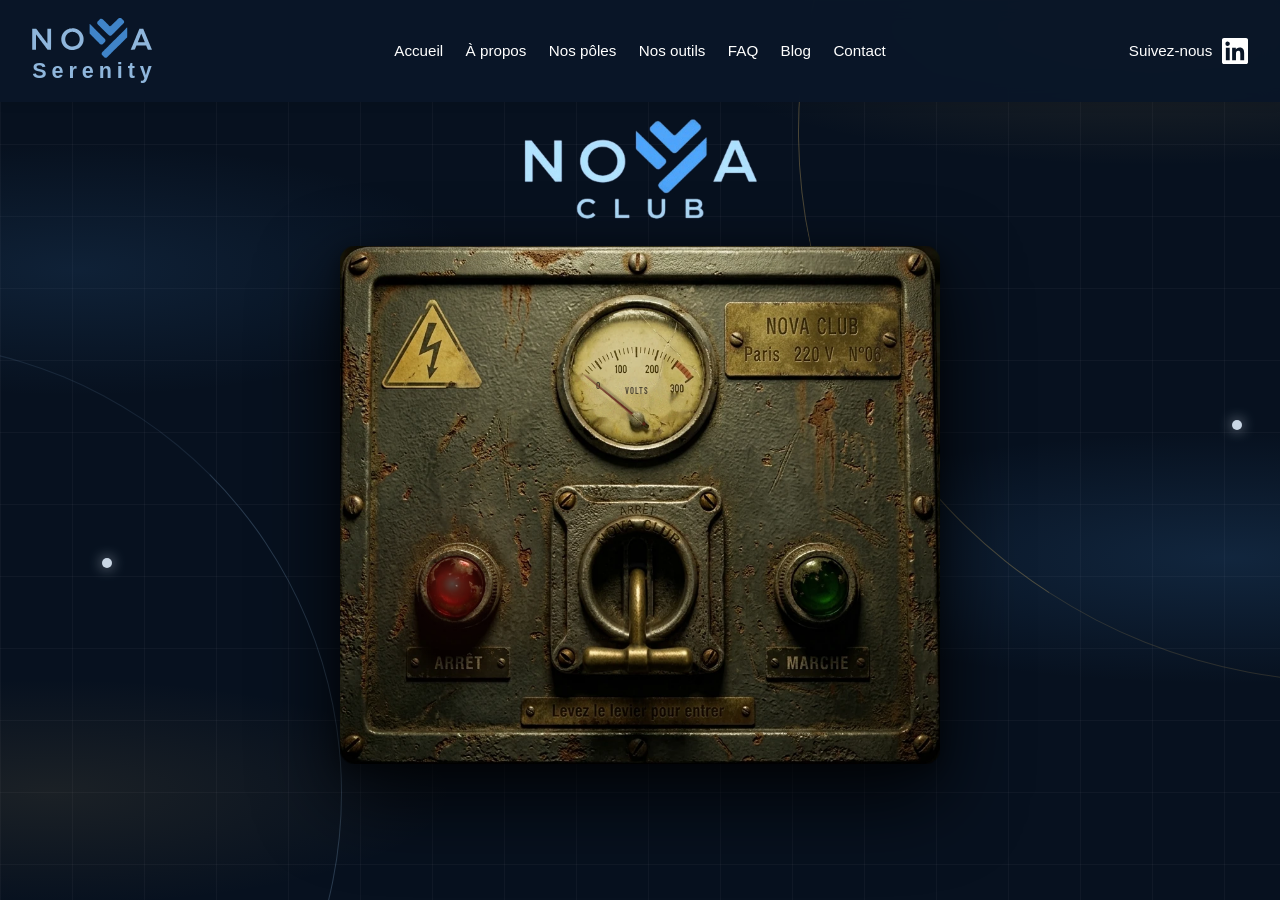
==== club/index.html @ c0b195e5 "NOVA Club : version statique sans PHP (ni base de données, ni administration) Co-Authored-By: Claude" ====
<!DOCTYPE html>
<html lang="fr">
<head>
<meta charset="UTF-8"/>
<meta name="viewport" content="width=device-width, initial-scale=1, viewport-fit=cover"/>
<title>NOVA Club — NOVA Serenity</title>
<link rel="icon" type="image/png" sizes="32x32" href="assets/favicon-32.png"/>
<link rel="icon" type="image/png" sizes="192x192" href="assets/favicon-192.png"/>
<link rel="apple-touch-icon" href="assets/apple-touch-icon.png"/>
<meta name="description" content="NOVA Club — l'espace privé des événements NOVA Serenity. Entrée sur invitation."/>
<link rel="preconnect" href="https://fonts.googleapis.com">
<link rel="preconnect" href="https://fonts.gstatic.com" crossorigin>
<link href="https://fonts.googleapis.com/css2?family=Bodoni+Moda:opsz,wght@6..96,400;6..96,500&family=Cormorant+Garamond:ital,wght@0,300;0,400;1,300&family=Nunito+Sans:wght@300;400;600&family=Barlow+Condensed:wght@500;600&display=swap" rel="stylesheet">
<style>
*{margin:0;padding:0;box-sizing:border-box}
:root{--primary-dark:#0e1a2b;--primary-blue:#3b5998;--accent-gold:#c9a961;--light-bg:#f8f9fa;--white:#fff;--text-dark:#152a47;--text-light:#152a47;--card-dark:#0f213b;--line:#e5e7eb}
html{scroll-padding-top:110px}
body{font-family:'Segoe UI','Roboto','Inter',-apple-system,BlinkMacSystemFont,sans-serif;line-height:1.6;color:var(--text-dark);overflow-x:hidden;background:var(--white)}
a{color:var(--primary-blue)}
img{max-width:100%;height:auto}
.visually-hidden{position:absolute!important;width:1px;height:1px;overflow:hidden;clip:rect(0 0 0 0);white-space:nowrap}
.skip{position:absolute;left:-9999px;top:0;z-index:2000;background:var(--accent-gold);color:var(--primary-dark);padding:.8rem 1.2rem;font-weight:600}
.skip:focus{left:0}
header>nav{position:fixed;width:100%;background:rgba(10,22,40,.97);backdrop-filter:blur(10px);padding:1rem 0;z-index:1000;box-shadow:0 2px 10px rgba(0,0,0,.1)}
.nav-container{max-width:1400px;margin:0 auto;padding:0 2rem;display:flex;justify-content:space-between;align-items:center;position:relative}
.logo{display:flex;align-items:center;position:absolute;left:2rem}
.logo img{height:60px;width:auto}
.nav-links{display:flex;gap:1.8rem;list-style:none;margin:0 auto}
.nav-links a{color:var(--white);text-decoration:none;font-size:.95rem;transition:color .3s;position:relative}
.nav-links a:hover,.nav-links a[aria-current]{color:var(--accent-gold)}
.nav-links a::after{content:'';position:absolute;bottom:-5px;left:0;width:0;height:2px;background:var(--accent-gold);transition:width .3s}
.nav-links a:hover::after,.nav-links a[aria-current]::after{width:100%}
.nav-linkedin{position:absolute;right:2rem;display:flex;align-items:center;gap:.6rem;color:var(--white);text-decoration:none;font-size:.95rem;transition:color .3s}
.nav-linkedin:hover{color:var(--accent-gold)}
a:focus-visible,button:focus-visible,summary:focus-visible{outline:2px solid var(--accent-gold);outline-offset:4px}
.page-hero{background:linear-gradient(135deg,#0a1628 0%,#1e3a5f 100%);color:var(--white);padding:9rem 2rem 4rem;text-align:center}
.page-hero .inner{max-width:900px;margin:0 auto}
.page-hero h1{font-size:2.8rem;font-weight:300;line-height:1.2;margin-bottom:1.2rem}
.page-hero .lead{font-size:1.15rem;opacity:.88;max-width:720px;margin:0 auto}
.breadcrumb{font-size:.9rem;margin-bottom:1.5rem;opacity:.85}
.breadcrumb ol{list-style:none;display:flex;flex-wrap:wrap;justify-content:center;gap:.4rem}
.breadcrumb li+li::before{content:'/';margin-right:.4rem;opacity:.6}
.breadcrumb a{color:var(--accent-gold);text-decoration:none}
.meta{display:flex;flex-wrap:wrap;justify-content:center;gap:.3rem 1.5rem;font-size:.95rem;opacity:.85;margin-top:1rem}
.cat{align-self:flex-start;display:inline-block;padding:.25rem .9rem;border-radius:50px;font-size:.85rem;font-weight:600;color:var(--primary-dark);background:var(--cat,#c9a961)}
.btn{padding:.9rem 2rem;border-radius:50px;font-size:1rem;text-decoration:none;display:inline-block;transition:all .3s;border:0;cursor:pointer}
.btn-primary{background:var(--accent-gold);color:var(--primary-dark);font-weight:600}
.btn-primary:hover{background:#d4b36a;transform:translateY(-2px);box-shadow:0 5px 20px rgba(201,169,97,.4)}
.btn-ghost{background:transparent;color:var(--white);border:1px solid rgba(255,255,255,.4)}
.btn-ghost:hover{border-color:var(--accent-gold);color:var(--accent-gold)}
footer{background:var(--primary-dark);color:var(--white);padding:3rem 2rem 1rem;text-align:center}
.footer-tagline{font-size:1.2rem;color:var(--accent-gold);font-style:italic;margin-bottom:1rem}
.footer-nav ul{list-style:none;display:flex;flex-wrap:wrap;justify-content:center;gap:.5rem 1.8rem;margin-top:1.6rem}
.footer-nav a{color:rgba(255,255,255,.85);text-decoration:none;font-size:.95rem}
.footer-nav a:hover{color:var(--accent-gold)}
.footer-bottom{margin-top:2rem;padding-top:2rem;border-top:1px solid rgba(255,255,255,.1);font-size:.9rem;opacity:.8}
.footer-bottom p{margin-bottom:.4rem}
.footer-bottom a{color:var(--accent-gold);text-decoration:none}
.footer-bottom a:hover{text-decoration:underline}
.footer-logo{margin-bottom:1.2rem}
@media (max-width:1250px){.nav-linkedin-text{display:none}}

.footer-facts-wrap{max-width:1100px;margin:2.2rem auto 0;padding-top:2rem;border-top:1px solid rgba(255,255,255,.1);text-align:left}
.footer-facts-title{color:#c9a961;font-weight:600;font-size:1rem;margin:0 0 1.2rem}
.footer-facts{display:grid;grid-template-columns:repeat(3,minmax(0,1fr));gap:1.3rem 2.2rem;margin:0}
.footer-facts div{border-left:2px solid rgba(201,169,97,.35);padding-left:.9rem}
.footer-facts dt{color:#c9a961;font-size:.82rem;font-weight:600;margin-bottom:.25rem}
.footer-facts dd{margin:0;color:rgba(255,255,255,.82);font-size:.9rem;line-height:1.5}
.footer-facts a{color:#fff;text-decoration:underline;text-decoration-color:rgba(201,169,97,.6);text-underline-offset:3px}
.footer-facts a:hover{color:#c9a961}
@media (max-width:900px){.footer-facts{grid-template-columns:repeat(2,minmax(0,1fr))}}
@media (max-width:560px){.footer-facts{grid-template-columns:1fr}}

@media (max-width:900px){
.nav-container{flex-wrap:wrap;row-gap:.75rem;padding:0 1rem}
.logo{position:static}.logo img{height:44px}
.nav-linkedin{position:static;margin-left:auto}
.nav-links{order:3;width:100%;margin:0;gap:1.25rem;overflow-x:auto;white-space:nowrap;padding-bottom:.25rem;scrollbar-width:none}
.nav-links::-webkit-scrollbar{display:none}
.page-hero{padding-top:10rem}
.page-hero h1{font-size:2rem}
}
@media (prefers-reduced-motion:reduce){*{transition:none!important;animation:none!important}html{scroll-behavior:auto}}

.nova-lockup{display:inline-flex;flex-direction:column;align-items:flex-start;gap:3px;color:#8fb6dc;--nl-h:40px}
.nova-lockup .nl-mark{display:block;height:var(--nl-h);width:auto}
.nova-lockup .nl-word{display:block;height:calc(var(--nl-h) * 860 / 1482);width:auto}
.nova-lockup.grand{--nl-h:56px}
.logo a{display:inline-flex;text-decoration:none}
@media (min-width:901px){.nav-container{min-height:70px}.nav-container>.logo{top:50%;transform:translateY(-50%)}}
@media (max-width:1250px){.nav-linkedin-text{display:inline}}
@media (max-width:1000px){.nav-linkedin-text{display:none}}
.nav-toggle{display:none;background:none;border:1px solid rgba(255,255,255,.25);color:#fff;border-radius:8px;padding:.45rem .7rem;font-size:1.2rem;line-height:1;cursor:pointer}
@media (max-width:600px){.page-hero{padding-left:1.1rem;padding-right:1.1rem}.article-wrap{padding:2.5rem 1.1rem}.related,.blog-list{padding-left:1.1rem!important;padding-right:1.1rem!important}.card{padding:1.5rem}}
@media (max-width:900px){
.nova-lockup{--nl-h:32px}
.nav-toggle{display:inline-block;order:2;margin-left:.8rem}
.nav-linkedin{order:1;margin-left:auto!important}
.nav-links{display:none!important;flex-direction:column;align-items:flex-start;gap:.2rem!important;overflow:visible!important;white-space:normal!important;padding:.8rem 0 .4rem!important;border-top:1px solid rgba(255,255,255,.12)}
.nav-links.ouvert{display:flex!important}
.nav-links a{display:block;padding:.55rem 0;font-size:1rem}
.nav-links a::after{display:none}
}
.footer-nap{margin-top:1.8rem;font-size:.88rem;opacity:.75}.footer-nap a{color:inherit;text-decoration:none}
body{color:#152a47}
.p-hero{position:relative;overflow:hidden;background:radial-gradient(120% 140% at 85% 20%,#1e3a5f 0%,#0e1a2b 55%,#0a1320 100%);color:#fff;padding:9.5rem 2rem 5rem}
.p-hero::after{content:'';position:absolute;right:-12%;top:-30%;width:60%;aspect-ratio:1;border-radius:50%;background:radial-gradient(circle,var(--pole) 0%,transparent 62%);opacity:.14;pointer-events:none}
.p-hero .wrap{position:relative;z-index:1;display:grid;grid-template-columns:1.15fr .85fr;gap:3rem;align-items:center}
.brand-tag .bt{width:18px;height:18px;fill:none;stroke:currentColor;stroke-width:1.8;stroke-linecap:round;stroke-linejoin:round}
.brand-tag{display:inline-flex;align-items:center;gap:.5rem;padding:.35rem 1rem;border-radius:50px;background:rgba(255,255,255,.06);border:1px solid var(--pole);color:var(--pole);font-weight:600;font-size:.88rem;letter-spacing:.5px}
.p-hero h1{font-size:clamp(2rem,3.6vw,3rem);font-weight:300;line-height:1.15;margin:1.2rem 0 1rem}
.p-hero h1 strong{font-weight:600;color:var(--pole)}
.p-hero .lead{font-size:1.12rem;opacity:.85;max-width:620px}
.p-hero .ctas{display:flex;flex-wrap:wrap;gap:.8rem;margin-top:2rem}
.emblem{position:relative;justify-self:center;width:min(360px,80vw);aspect-ratio:1}
.emblem .ring{position:absolute;inset:0;border-radius:50%;border:1px solid rgba(255,255,255,.12)}
.emblem .ring.r2{inset:12%;border-color:rgba(255,255,255,.08)}
.emblem .ring.r3{inset:24%;border:2px solid var(--pole);box-shadow:0 0 60px -10px var(--pole)}
.emblem .core{position:absolute;inset:32%;border-radius:50%;background:#0f213b;display:grid;place-items:center}
.emblem .core svg{width:46%;height:46%;fill:none;stroke:var(--pole);stroke-width:1.5;stroke-linecap:round;stroke-linejoin:round}
.emblem .chip{position:absolute;padding:.45rem .9rem;border-radius:50px;background:rgba(15,33,59,.92);border:1px solid rgba(255,255,255,.14);font-size:.82rem;white-space:nowrap;backdrop-filter:blur(6px)}
.emblem .chip::before{content:'';display:inline-block;width:7px;height:7px;border-radius:50%;background:var(--pole);margin-right:.5rem;vertical-align:middle}
.emblem .c1{top:6%;left:-8%}.emblem .c2{top:44%;right:-14%}.emblem .c3{bottom:6%;left:0}
.proofband{background:#fff;border-bottom:1px solid #e8ecf1}
.proofband ul{list-style:none;max-width:1200px;margin:0 auto;display:grid;grid-template-columns:repeat(5,1fr)}
.proofband li{padding:1.6rem 1rem;text-align:center;border-left:1px solid #e8ecf1}
.proofband li:first-child{border-left:0}
.proofband strong{display:block;font-size:2rem;font-weight:300;color:#0e1a2b;line-height:1}
.proofband strong em{font-style:normal;color:var(--accent-gold)}
.proofband span{display:block;margin-top:.4rem;font-size:.85rem;color:#152a47}
.proofband small{display:block;font-size:.78rem;opacity:.7}
.band{padding:5rem 2rem;background:#fff}
.band.alt{background:#f5f7fa}
.band .wrap,.p-hero .wrap{max-width:1200px;margin:0 auto}
.band h2{display:flex;align-items:center;gap:.9rem;font-size:clamp(1.5rem,2.4vw,2rem);color:#0e1a2b;margin-bottom:2.2rem;line-height:1.25}
.band h2 .bar{width:6px;height:1.6em;border-radius:3px;background:linear-gradient(var(--pole),var(--accent-gold));flex-shrink:0}
.items{list-style:none;display:grid;grid-template-columns:repeat(3,minmax(0,1fr));gap:1rem}
@media (max-width:900px){.items{grid-template-columns:repeat(2,minmax(0,1fr))}}@media (max-width:560px){.items{grid-template-columns:1fr}}
.card-item{display:flex;gap:.9rem;align-items:flex-start;background:#fff;border:1px solid #e3e8ef;border-radius:14px;padding:1.1rem 1.2rem;font-size:1rem;line-height:1.55;transition:transform .25s,box-shadow .25s}
.band:not(.alt) .card-item{background:#f8fafc}
.card-item:hover{transform:translateY(-3px);box-shadow:0 10px 24px rgba(14,26,43,.08)}
.ico{width:24px;height:24px;flex-shrink:0;fill:none;stroke:var(--pole-dark);stroke-width:2;stroke-linecap:round;stroke-linejoin:round}
.ico.check{padding:3px;border-radius:50%;background:var(--pole-soft);width:26px;height:26px}
.feats{list-style:none;display:grid;grid-template-columns:repeat(auto-fit,minmax(250px,1fr));gap:1.3rem}
.feat{background:#fff;border:1px solid #e3e8ef;border-top:3px solid var(--pole);border-radius:16px;padding:1.6rem 1.5rem;transition:transform .25s,box-shadow .25s}
.feat:hover{transform:translateY(-4px);box-shadow:0 14px 30px rgba(14,26,43,.1)}
.feat .ico{width:42px;height:42px;padding:9px;border-radius:12px;background:var(--pole-soft);margin-bottom:1rem}
.feat h3{font-size:1.1rem;color:#0e1a2b;margin-bottom:.5rem}
.feat p{font-size:.96rem;line-height:1.6;color:#152a47}
.steps{list-style:none;display:grid;grid-template-columns:repeat(auto-fit,minmax(200px,1fr));gap:1.2rem;counter-reset:s;position:relative}
.step{position:relative;background:#fff;border:1px solid #e3e8ef;border-radius:16px;padding:1.6rem 1.4rem 1.4rem}
.step-num{display:grid;place-items:center;width:44px;height:44px;border-radius:50%;background:#0e1a2b;color:var(--accent-gold);font-weight:700;font-size:1.1rem;margin-bottom:1rem;box-shadow:0 0 0 5px var(--pole-soft)}
.step p{font-size:1rem;line-height:1.55}
.panel{background:#fff;border:1px solid #e3e8ef;border-left:4px solid var(--pole);border-radius:14px;padding:1.6rem 1.8rem}
.band.alt .panel{background:#fff}
.panel p{font-size:1.06rem;line-height:1.8}
.toolgrid{list-style:none;display:grid;grid-template-columns:repeat(auto-fit,minmax(230px,1fr));gap:1.2rem}
.toolcard{display:block;background:#0f213b;border:1px solid rgba(255,255,255,.08);border-top:3px solid var(--t);border-radius:16px;padding:1.5rem;color:rgba(255,255,255,.85);text-decoration:none;transition:transform .25s}
.toolcard:hover{transform:translateY(-4px)}
.toolcard .tl{display:block;height:22px;width:auto;margin-bottom:.3rem;--nova-letter:#8fb6dc}
.toolcard b{display:block;color:var(--t);letter-spacing:3px;font-size:1.1rem}
.toolcard i{display:block;font-style:normal;color:var(--t);text-transform:uppercase;font-size:.75rem;letter-spacing:.5px;margin:.8rem 0 .4rem}
.toolcard span{font-size:.93rem;line-height:1.55}
.toolcard em{display:block;margin-top:1rem;font-style:normal;color:var(--t);font-weight:600;font-size:.88rem}
.faq-block .faq-item{background:#fff;border:1px solid #e3e8ef;border-radius:12px;margin-bottom:.8rem}
.faq-block summary{cursor:pointer;padding:1.15rem 1.4rem;font-weight:600;color:#0e1a2b;list-style:none;display:flex;justify-content:space-between;gap:1rem}
.faq-block summary::-webkit-details-marker{display:none}
.faq-block summary::after{content:'+';color:var(--accent-gold);font-size:1.3rem;line-height:1}
.faq-block details[open] summary::after{content:'−'}
.faq-block details p{padding:0 1.4rem 1.2rem;margin:0}
.reads{list-style:none;display:grid;grid-template-columns:repeat(auto-fit,minmax(220px,1fr));gap:1rem}
.reads a{display:flex;flex-direction:column;gap:.6rem;height:100%;background:#fff;border:1px solid #e3e8ef;border-radius:14px;padding:1.2rem 1.3rem;color:#0e1a2b;text-decoration:none;font-weight:600;line-height:1.4;transition:transform .25s,box-shadow .25s}
.reads a small{font-weight:400;font-size:.8rem;color:var(--accent-gold);text-transform:uppercase;letter-spacing:1px}
.reads a:hover{transform:translateY(-3px);box-shadow:0 10px 24px rgba(14,26,43,.08)}
.cta-band{background:linear-gradient(135deg,#0e1a2b,#1e3a5f);color:#fff;padding:4rem 2rem}
.cta-band .wrap{max-width:1000px;margin:0 auto;display:flex;flex-wrap:wrap;gap:1.5rem;align-items:center;justify-content:space-between}
.cta-band h2{font-size:1.7rem;font-weight:300}
.cta-band p{opacity:.85;margin-top:.4rem}
.cta-band a.tel{color:var(--accent-gold);text-decoration:none}
.others{background:#fff;padding:4rem 2rem 5rem}
.others .wrap{max-width:1200px;margin:0 auto}
.others h2{text-align:center;font-size:1.5rem;color:#0e1a2b;margin-bottom:1.6rem}
.others ul{list-style:none;display:grid;grid-template-columns:repeat(3,1fr);gap:1.2rem}
.others a{display:flex;gap:1rem;align-items:center;background:#f5f7fa;border-radius:16px;padding:1.3rem 1.4rem;text-decoration:none;color:#0e1a2b;border-top:3px solid var(--oc);transition:transform .25s}
.others a:hover{transform:translateY(-3px)}
.others a svg{width:36px;height:36px;padding:7px;border-radius:10px;background:#0e1a2b;fill:none;stroke:var(--oc);stroke-width:1.7;stroke-linecap:round;stroke-linejoin:round;flex-shrink:0}
.others small{display:block;font-size:.8rem;opacity:.7}
@media (max-width:980px){.p-hero .wrap{grid-template-columns:1fr}.emblem{width:min(300px,70vw);margin-top:1rem}.proofband ul{grid-template-columns:repeat(3,1fr)}.proofband li:nth-child(4){border-left:0}.others ul{grid-template-columns:1fr}}
@media (max-width:560px){.proofband ul{grid-template-columns:repeat(2,1fr)}.emblem .chip{display:none}.emblem{width:min(220px,60vw)}.p-hero{padding:8.5rem 1.2rem 3.5rem}.band{padding:3.5rem 1.2rem}}
@media (prefers-reduced-motion:reduce){.card-item,.feat,.toolcard,.reads a,.others a{transition:none}}

.fond-store{position:relative;overflow:hidden;background-color:#07111f;
 background-image:
  radial-gradient(55% 22% at 90% 3%,rgba(201,169,97,.16),transparent 70%),
  radial-gradient(45% 20% at 6% 30%,rgba(64,132,200,.14),transparent 70%),
  radial-gradient(55% 20% at 96% 62%,var(--pole-glow),transparent 70%),
  radial-gradient(45% 18% at 4% 88%,rgba(201,169,97,.10),transparent 70%),
  linear-gradient(rgba(255,255,255,.035) 1px,transparent 1px),
  linear-gradient(90deg,rgba(255,255,255,.035) 1px,transparent 1px);
 background-size:auto,auto,auto,auto,72px 72px,72px 72px;color:#dce7f2}
.fond-store::before,.fond-store::after{content:'';position:absolute;pointer-events:none;border-radius:50%;z-index:0}
.fond-store::before{width:1100px;height:1100px;right:-620px;top:-420px;border:1px solid transparent;border-left-color:rgba(201,169,97,.35);border-bottom-color:rgba(201,169,97,.18);transform:rotate(-12deg)}
.fond-store::after{width:900px;height:900px;left:-560px;top:38%;border:1px solid transparent;border-right-color:rgba(143,182,220,.25);border-top-color:rgba(143,182,220,.12)}
.fond-store .orbite-point{position:absolute;width:10px;height:10px;border-radius:50%;background:#c9d6e4;box-shadow:0 0 14px rgba(201,214,228,.8);z-index:1;pointer-events:none}
.fond-store>section{position:relative;z-index:1;background:transparent!important}
.fond-store>section.alt{background:rgba(255,255,255,.022)!important}
/* chiffres clés : bandeau vitré */
.fond-store .proofband{border-bottom:1px solid rgba(255,255,255,.07)}
.fond-store .proofband li{border-left-color:rgba(255,255,255,.08)}
.fond-store .proofband strong{color:#fff}
.fond-store .proofband span{color:var(--pole)}
.fond-store .proofband small{color:#c9d6e4;opacity:.75}
/* titres de section avec numéro */
.fond-store .band h2{color:#fff}
.fond-store .band h2 .num{font-size:.8rem;font-weight:700;letter-spacing:2px;color:var(--pole);border:1px solid var(--pole);border-radius:50px;padding:.2rem .6rem;margin-right:.2rem}
.fond-store .band h2 .bar{display:none}
/* cartes vitrées */
.fond-store .card-item,.fond-store .feat,.fond-store .step,.fond-store .panel,.fond-store .faq-block .faq-item,.fond-store .reads a{
  background:rgba(15,33,59,.72)!important;border:1px solid rgba(255,255,255,.08);color:#dce7f2;backdrop-filter:blur(4px)}
.fond-store .card-item:hover,.fond-store .feat:hover,.fond-store .reads a:hover{box-shadow:0 14px 30px rgba(0,0,0,.35);border-color:var(--pole)}
.fond-store .feat{border-top:3px solid var(--pole)}
.fond-store .panel{border-left:4px solid var(--pole)}
.fond-store .feat h3,.fond-store .faq-block summary,.fond-store .reads a{color:#fff}
.fond-store .feat p,.fond-store .panel p,.fond-store .step p,.fond-store .faq-block details p,.fond-store .card-item{color:#c9d6e4}
.fond-store .ico{stroke:var(--pole)}
.fond-store .ico.check,.fond-store .feat .ico{background:var(--pole-soft)}
.fond-store .step-num{background:#07111f;border:1px solid var(--pole);box-shadow:0 0 0 5px var(--pole-soft)}
.fond-store .steps::before{content:'';position:absolute;left:3%;right:3%;top:46px;height:1px;background:linear-gradient(90deg,transparent,var(--pole),transparent);opacity:.5}
.fond-store .step{z-index:1}
/* outils : cartes de même hauteur */
.toolgrid{grid-template-columns:repeat(auto-fill,minmax(260px,1fr))!important;align-items:stretch}
.toolgrid li{display:flex}
.toolcard{display:flex!important;flex-direction:column;width:100%;height:100%;background:rgba(15,33,59,.85)!important}
.toolcard span{flex:1}
.toolcard .tl{align-self:flex-start}
/* autres pôles */
.fond-store .others h2{color:#fff}
.fond-store .others a{background:rgba(15,33,59,.72);color:#fff;border:1px solid rgba(255,255,255,.08);border-top:3px solid var(--oc)}
.fond-store .others small{color:#c9d6e4}
.fond-store .others a svg{background:#07111f}
.fond-store .others{background:transparent}

.themes-assoc .chips{list-style:none;display:flex;flex-wrap:wrap;gap:.7rem}
.themes-assoc .chips a{display:inline-flex;align-items:center;gap:.5rem;padding:.6rem 1.1rem;border-radius:50px;border:1px solid rgba(255,255,255,.14);background:rgba(15,33,59,.72);color:#dce7f2;text-decoration:none;font-size:.93rem;transition:border-color .25s,color .25s,translate .25s}
.themes-assoc .chips a::before{content:'';width:7px;height:7px;border-radius:50%;background:var(--pole)}
.themes-assoc .chips a:hover,.themes-assoc .chips a:focus-visible{border-color:var(--pole);color:#fff;translate:0 -2px}
.themes-assoc p.intro{color:#c9d6e4;margin:-1rem 0 1.4rem}
</style>
<style>
html,body{height:100%}
body{background:#07111f}

/* textes du header toujours visibles (burger seulement sur petit mobile) */
@media (min-width:641px){
 .nav-container{flex-wrap:wrap!important;row-gap:.6rem;padding:0 1.2rem}
 .logo{position:static!important;transform:none!important}
 .nav-toggle{display:none!important}
 .nav-links{display:flex!important;flex-direction:row!important;order:3;width:100%;justify-content:center;flex-wrap:wrap;gap:.4rem 1.4rem!important;padding:.3rem 0 0!important;border-top:0!important;overflow:visible!important}
 .nav-links a{padding:0!important;font-size:.95rem}
 .nav-linkedin{position:static!important;order:1;margin-left:auto!important}
 .nav-linkedin-text{display:inline!important}
}
@media (min-width:1150px){
 .nav-container{flex-wrap:nowrap!important}
 .logo{position:absolute!important;left:2rem;top:50%;transform:translateY(-50%)!important}
 .nav-links{width:auto;order:0;margin:0 auto!important;padding:0!important}
 .nav-linkedin{position:absolute!important;right:2rem}
}
@media (max-width:640px){.nav-linkedin-text{display:inline!important}}
</style>
<style>
  :root{
    --navy-800:#081223;
    --ice:#e9f0fa;
    --nova-blue:#7fb3ea;
    --header-h:102px;
  }
  
  html,body{height:100%}
  body{background:#07111f;overflow:hidden}

  /* ---------- Scène ---------- */
  .stage{
    position:fixed;inset:0;
    display:flex;flex-direction:column;align-items:center;
    padding-top:calc(var(--header-h) + env(safe-area-inset-top,0px));
    background:transparent;
    overflow:hidden;
  }
            
  @media (orientation:portrait){ .stage{justify-content:center;padding-bottom:8vh} }
  .club-logo{position:relative;width:clamp(170px,19vw,270px);height:auto;margin-top:clamp(4px,1.6vh,18px)}

  /* ---------- Console ---------- */
  .console-panel{
    --pw:min(600px, 92vw, calc((100vh - var(--header-h) - 150px) * 1.157));
    position:relative;width:var(--pw);aspect-ratio:950/821;
    margin-top:clamp(10px,2.5vh,28px);
    filter:drop-shadow(0 30px 40px rgba(0,0,0,.65)) drop-shadow(0 6px 10px rgba(0,0,0,.5));
  }
  .console-panel > img,.console-panel > svg{position:absolute;inset:0;width:100%;height:100%;pointer-events:none;user-select:none;-webkit-user-drag:none}
  .console-panel .glows{mix-blend-mode:screen}
  .console-panel .instr text{font-family:"Barlow Condensed","Arial Narrow",Arial,sans-serif;font-weight:600}
  .console-panel .axe{inset:auto;left:48.21%;top:31.67%;width:2.84%;height:auto}
  .lamp{opacity:0}
  #needle{transform-box:view-box;transform-origin:471px 273px;transform:rotate(-50.5deg)}
  .lever{transform-origin:49.47% 64.31%;transform:perspective(900px) rotateX(0deg);will-change:transform}
  .switch{
    position:absolute;left:35.26%;top:46.4%;width:28.42%;height:36.2%;
    border:0;background:none;cursor:grab;touch-action:none;border-radius:12px;
  }
  .switch:active{cursor:grabbing}
  .switch:focus-visible{outline:2px solid var(--nova-blue);outline-offset:4px}

  /* ---------- Verre / éclats ---------- */
  #shards{position:fixed;inset:0;z-index:45;pointer-events:none;perspective:900px}
  .shard{position:absolute;top:0;left:0;will-change:transform}
  .shard .inner{position:absolute;top:0;left:0}
  .shard > svg{position:absolute;inset:0;overflow:visible}
  .cracks-live{position:absolute;top:0;left:0;pointer-events:none;overflow:hidden}

  /* ---------- Fumée ---------- */
  #smoke{position:fixed;inset:0;width:100%;height:100%;z-index:40;pointer-events:none;opacity:0;transition:opacity .2s}
  body.running #smoke{opacity:1}
  #smoke.over{z-index:65}
  /* fond noir posé sous les vidéos : la console ne réapparaît jamais */
  #blackout{position:fixed;inset:0;z-index:48;background:#000;opacity:0;pointer-events:none}
  #blackout.on{opacity:1}

  /* ---------- Vidéos ---------- */
  #neon{
    position:fixed;inset:0;width:100%;height:100%;z-index:50;
    object-fit:contain;background:#000;
    opacity:0;transition:opacity .6s ease;pointer-events:none;
  }
  #cine{
    position:fixed;inset:0;width:100%;height:100%;z-index:60;
    object-fit:cover;background:#000;opacity:0;pointer-events:none;
  }
  /* éclair néon qui ouvre sur la vidéo d'entrée */
  #flash{
    position:fixed;inset:0;z-index:66;pointer-events:none;opacity:0;
    background:radial-gradient(circle at 50% 48%,#fff 0%,#ffe1da 12%,#ff5a45 34%,#e0142b 58%,#6d0314 82%,#1a0005 100%);
    mix-blend-mode:normal;
  }
  .seq-btn.sound{right:auto;left:max(20px,env(safe-area-inset-left,0px))}
  @media (orientation:portrait){ #cine{object-fit:contain} }
  #neon.on,#cine.on{opacity:1}
  .seq-btn{
    position:fixed;right:max(20px,env(safe-area-inset-right,0px));
    bottom:calc(20px + env(safe-area-inset-bottom,0px));
    z-index:70;padding:9px 16px;border-radius:999px;
    background:rgba(0,0,0,.45);color:rgba(255,255,255,.8);
    border:1px solid rgba(255,255,255,.25);font:inherit;font-size:13px;cursor:pointer;
    opacity:0;pointer-events:none;transition:opacity .4s;
  }
  .seq-btn.on{opacity:1;pointer-events:auto}
  .seq-btn:focus-visible{outline:2px solid var(--nova-blue);outline-offset:3px}

  /* header du site : c'est lui qui se brise (au-dessous de la fumée et des éclats) */
  header.site-header{position:fixed;top:0;left:0;right:0;z-index:30}
  header.site-header>nav{position:relative;z-index:auto}
  /* fond quadrillé du site, posé derrière la scène */
  .stage > .fond-store{position:absolute;inset:0;min-height:0;overflow:hidden;z-index:0;pointer-events:none}
  .stage > .club-logo,.stage > .console-panel{z-index:1}
</style>
<style>
/* ---------- invitation : texte + adresse e-mail sur l'image de fin ---------- */
.invitation{position:fixed;inset:0;z-index:68;display:flex;align-items:flex-end;justify-content:center;
  padding:0 1.2rem calc(clamp(2rem,8vh,5rem) + env(safe-area-inset-bottom,0px));
  background:linear-gradient(180deg,rgba(6,5,5,0) 18%,rgba(6,5,5,.6) 48%,rgba(6,5,5,.9) 100%);
  opacity:0;visibility:hidden;transition:opacity 1.6s ease,visibility 0s linear 1.6s}
.invitation.on{opacity:1;visibility:visible;transition:opacity 1.6s ease}
.inv-card{width:100%;max-width:560px;text-align:center;color:#efe8da;transform:translateY(14px);transition:transform 1.6s cubic-bezier(.2,.7,.2,1)}
.invitation.on .inv-card{transform:none}
.inv-kicker{font:500 .8rem "Barlow Condensed","Arial Narrow",sans-serif;letter-spacing:.55em;text-transform:uppercase;color:#b89a5e;margin:0 0 .9rem}
.inv-title{font:300 clamp(2.4rem,6vw,3.6rem)/1.05 "Cormorant Garamond",Georgia,serif;color:#f3ecdc;margin:0;text-shadow:0 2px 24px rgba(0,0,0,.6)}
.inv-lead{font:italic 300 clamp(1.15rem,2.6vw,1.45rem)/1.4 "Cormorant Garamond",Georgia,serif;color:#e2d9c6;margin:.7rem auto 1.8rem;max-width:30ch}
.inv-form{display:flex;gap:.6rem;align-items:stretch;max-width:470px;margin:0 auto}
.inv-form input[type=email]{flex:1;min-width:0;padding:.95rem .2rem .7rem;background:transparent;border:0;border-bottom:1px solid rgba(184,154,94,.7);
  color:#f3ecdc;font:300 1.05rem "Nunito Sans",system-ui,sans-serif;letter-spacing:.02em;border-radius:0}
.inv-form input[type=email]::placeholder{color:rgba(239,232,218,.45)}
.inv-form input[type=email]:focus{outline:none;border-bottom-color:#e9d9b0}
.inv-form button,.inv-enter{flex:none;padding:.85rem 1.4rem;background:transparent;border:1px solid #b89a5e;color:#e9d9b0;cursor:pointer;
  font:500 .9rem "Barlow Condensed","Arial Narrow",sans-serif;letter-spacing:.3em;text-transform:uppercase;text-decoration:none;transition:background .3s,color .3s}
.inv-form button:hover,.inv-enter:hover{background:#b89a5e;color:#0b0b0d}
.inv-form button:disabled{opacity:.5;cursor:wait}
.inv-form button:focus-visible,.inv-enter:focus-visible,.inv-form input:focus-visible{outline:1px solid #e9d9b0;outline-offset:4px}
.inv-hp{position:absolute!important;left:-9999px!important;width:1px;height:1px;opacity:0}
.inv-msg{min-height:1.5em;margin:1rem auto 0;max-width:44ch;font:italic 300 1.1rem/1.45 "Cormorant Garamond",Georgia,serif;color:#e9d9b0}
.inv-msg.err{color:#ffb4a8}
.inv-done{display:none}
.inv-done.on{display:block;animation:invIn 1.2s ease both}
.inv-done .inv-lead{margin-bottom:1.2rem}
.inv-sign{display:inline-flex;align-items:center;gap:.8rem;margin-top:.4rem;font:italic 300 1.15rem "Cormorant Garamond",Georgia,serif;color:#b89a5e}
.inv-sign img{width:44px;height:44px}
.inv-rgpd{margin:1.4rem auto 0;max-width:52ch;font:300 .72rem/1.5 "Nunito Sans",system-ui,sans-serif;color:rgba(239,232,218,.5)}
.inv-rgpd a{color:rgba(233,217,176,.75)}
.inv-enter{display:inline-block;padding:1rem 2.6rem}
.inv-out{display:block;margin-top:1.2rem;font:300 .8rem "Nunito Sans",system-ui,sans-serif;color:rgba(239,232,218,.55)}
@keyframes invIn{from{opacity:0;transform:translateY(8px)}to{opacity:1;transform:none}}
@media (max-width:520px){.inv-form{flex-direction:column;gap:.9rem}.inv-form button{padding:.95rem}}
@media (prefers-reduced-motion:reduce){.invitation,.inv-card{transition:opacity .4s ease}.inv-done.on{animation:none}}
/* --- ajustements : logo or miel, titre Art déco, champ e-mail --- */
.invitation{--miel:#c99854;--miel-clair:#efd3a0}
.invitation .inv-card{max-width:820px}
@media (min-width:720px){.inv-title{white-space:nowrap}}
.inv-logo{display:block;width:clamp(78px,7.5vw,104px);height:auto;margin:0 auto 1.1rem}
.inv-title{font-family:"Bodoni Moda","Didot","Bodoni 72",Georgia,serif;font-weight:400;text-transform:uppercase;letter-spacing:.14em;
  font-size:clamp(1.7rem,4.4vw,2.9rem);line-height:1.15;color:#f3ecdc}
.inv-orn{position:relative;width:min(260px,70%);height:14px;margin:.9rem auto 1rem}
.inv-orn::before,.inv-orn::after{content:"";position:absolute;top:50%;width:calc(50% - 16px);height:1px;background:var(--miel)}
.inv-orn::before{left:0}.inv-orn::after{right:0}
.inv-orn span{position:absolute;left:50%;top:50%;width:9px;height:9px;background:var(--miel);transform:translate(-50%,-50%) rotate(45deg)}
.inv-lead-deco{font:400 clamp(.78rem,1.5vw,.95rem)/1.7 "Barlow Condensed","Arial Narrow",sans-serif;font-style:normal;letter-spacing:.22em;text-transform:uppercase;
  color:var(--miel-clair);max-width:70ch;margin:0 auto 1.8rem}
.inv-form input[type=email]{border-bottom-color:rgba(201,152,84,.8)}
.inv-form input[type=email]:focus{border-bottom-color:var(--miel-clair)}
.inv-form button,.inv-enter{border-color:var(--miel);color:var(--miel-clair)}
.inv-form button:hover,.inv-enter:hover{background:var(--miel);color:#0b0b0d}
.inv-msg,.inv-sign{color:var(--miel-clair)}
/* saisie automatique du navigateur : pas de fond bleu, on garde le style du club */
.inv-form input[type=email]:-webkit-autofill,.inv-form input[type=email]:-webkit-autofill:hover,.inv-form input[type=email]:-webkit-autofill:focus{
  -webkit-text-fill-color:#f3ecdc;caret-color:#f3ecdc;-webkit-box-shadow:0 0 0 1000px rgba(0,0,0,0) inset;box-shadow:0 0 0 1000px rgba(0,0,0,0) inset;
  transition:background-color 100000s ease-in-out 0s,color 100000s ease-in-out 0s}
.inv-form input[type=email]:autofill{background:transparent!important;color:#f3ecdc}
</style>
</head>
<body style="--pole:#8fb6dc;--pole-dark:#3b5998;--pole-soft:rgba(143,182,220,.18);--pole-glow:rgba(64,132,200,.18)">


<svg width="0" height="0" style="position:absolute" aria-hidden="true" focusable="false"><symbol id="nova-mark" viewBox="0 0 4452 1482"><g fill="var(--nova-letter,#8fb6dc)" fill-rule="evenodd"><path d="M8 399C8 400 8 575 8 788L8 1177L10 1178C14 1179 147 1178 149 1177C150 1174 149 658 148 654C147 651 147 650 148 647C149 645 150 641 150 631C150 624 150 618 151 618C151 618 157 624 164 633C179 653 183 656 189 659C195 662 197 664 198 671C199 674 200 677 202 680C204 683 207 688 209 691C211 694 215 699 216 701C218 703 221 708 224 711C228 716 233 722 241 731C243 734 247 739 248 742C249 744 252 747 254 749C255 750 258 753 259 756C261 759 264 763 266 765C267 766 270 770 272 773C274 776 277 779 278 781C280 783 283 786 284 789C286 792 289 795 290 797C291 799 294 803 296 806C298 809 302 814 304 817C306 820 310 824 312 827C320 838 327 846 328 847C328 847 330 850 332 853C334 856 336 859 338 861C339 862 341 866 343 869C345 872 349 876 351 879C353 881 356 884 357 886C358 888 360 891 362 892C363 894 366 898 368 901C370 904 374 909 376 912C387 926 389 928 393 935C395 938 398 942 399 943C400 943 402 947 404 950C406 953 409 957 412 959C414 961 416 965 418 968C419 970 422 973 423 975C425 977 428 981 430 984C432 987 434 990 435 991C436 991 439 995 441 999C443 1002 446 1006 448 1007C449 1008 451 1012 454 1016C456 1019 459 1023 460 1025C462 1027 464 1030 466 1032C468 1037 480 1051 484 1054C485 1055 487 1058 489 1061C490 1064 493 1069 495 1072C497 1075 501 1079 503 1083C505 1086 508 1090 510 1092C513 1095 520 1105 525 1112C527 1115 530 1119 533 1121C535 1123 537 1127 538 1129C539 1130 542 1134 544 1137C546 1139 549 1143 550 1145C551 1147 554 1151 557 1154C559 1157 563 1163 565 1166C567 1169 570 1173 572 1175L576 1178L641 1178C692 1178 706 1178 707 1177C708 1176 708 1125 708 905C708 757 708 582 708 518C709 454 709 400 709 400C709 399 694 399 639 399L570 399L570 588C570 731 570 784 571 808C573 836 573 843 571 865C570 879 569 902 569 917C569 932 568 944 568 944C567 945 555 930 546 918C540 910 533 904 529 901C527 900 526 899 526 897C526 894 522 888 519 886C517 885 515 882 514 880C512 874 510 871 494 851C493 848 489 843 486 840C477 828 472 821 469 820C468 819 466 815 464 812C462 808 459 803 457 800C455 798 452 794 450 792C449 790 446 786 444 783C441 781 438 776 435 772C433 769 428 763 425 758C422 754 418 748 416 746C412 741 405 732 398 722C395 719 391 714 389 710C381 700 357 667 346 654C344 651 337 642 332 636C327 629 322 621 320 619C313 610 296 587 293 583C291 580 285 573 281 567C276 560 270 553 268 550C266 547 260 540 256 535C252 529 246 522 244 519C242 516 237 509 233 504C228 499 223 492 221 488C218 485 212 477 208 471C190 447 176 429 171 422C165 413 159 406 155 402L152 399L81 399C41 399 9 399 8 399Z"/><path d="M1473 389C1451 390 1424 394 1408 397C1396 400 1385 403 1378 405C1374 406 1369 407 1368 408C1365 408 1354 412 1340 417C1338 418 1335 419 1333 419C1325 422 1288 441 1276 449C1273 451 1270 453 1270 453C1270 453 1267 455 1264 457C1261 460 1258 462 1257 462C1257 462 1254 463 1252 465C1250 467 1247 469 1245 470C1243 471 1241 472 1240 474C1239 475 1236 477 1234 478C1230 481 1228 483 1216 494C1213 497 1206 503 1202 507C1198 511 1193 515 1192 517C1191 518 1188 522 1184 525C1181 529 1179 532 1179 532C1179 533 1176 536 1174 538C1171 541 1168 545 1166 548C1165 550 1163 553 1161 554C1160 556 1157 559 1155 562C1154 565 1151 569 1149 571C1147 574 1144 578 1144 580C1143 582 1140 587 1137 591C1134 595 1132 599 1132 600C1132 601 1130 604 1128 608C1121 620 1119 626 1118 631C1117 634 1115 639 1113 642C1111 645 1109 651 1108 654C1107 657 1104 666 1102 673C1097 690 1096 692 1094 708C1093 715 1091 728 1089 737L1086 753L1086 790C1086 821 1086 827 1088 835C1090 848 1092 858 1094 870C1096 886 1098 897 1103 912C1105 916 1107 923 1109 927C1110 931 1112 936 1114 939C1115 942 1117 947 1118 951C1120 955 1122 961 1124 963C1126 966 1128 971 1130 974C1132 981 1134 983 1137 989C1139 991 1142 996 1143 999C1146 1005 1151 1012 1159 1023C1161 1026 1165 1030 1166 1033C1168 1036 1171 1040 1173 1042C1175 1043 1178 1047 1180 1050C1182 1053 1184 1056 1185 1056C1186 1056 1188 1059 1191 1062C1195 1067 1217 1088 1229 1097C1232 1100 1237 1104 1239 1106C1241 1108 1244 1110 1244 1110C1244 1110 1247 1112 1251 1114C1254 1117 1257 1119 1258 1119C1259 1119 1261 1121 1264 1123C1267 1126 1269 1128 1270 1128C1270 1128 1273 1129 1275 1131C1278 1132 1280 1134 1280 1134C1280 1134 1283 1135 1287 1137C1300 1145 1334 1161 1345 1164C1346 1164 1352 1166 1359 1168C1371 1173 1378 1175 1387 1177C1390 1178 1396 1179 1399 1180C1431 1188 1493 1193 1529 1189C1535 1189 1544 1188 1550 1188C1587 1184 1631 1173 1671 1156C1675 1154 1688 1149 1690 1147C1691 1147 1695 1145 1699 1142C1704 1140 1708 1138 1709 1138C1709 1137 1715 1134 1721 1130C1737 1121 1759 1105 1769 1096C1791 1077 1808 1060 1820 1045C1825 1040 1830 1033 1832 1031C1835 1027 1848 1008 1856 995C1862 986 1873 965 1877 955C1879 950 1881 946 1882 945C1882 944 1883 941 1885 938C1886 935 1887 930 1888 929C1890 923 1898 897 1900 889C1907 859 1909 847 1911 821C1914 779 1912 738 1903 701C1898 680 1898 679 1889 653C1864 576 1804 499 1735 456C1717 444 1709 439 1691 430C1674 422 1639 409 1618 403C1602 399 1600 399 1593 397C1555 389 1514 386 1473 389ZM1524 518C1541 519 1556 522 1572 527C1575 528 1580 529 1583 530C1591 532 1599 535 1603 537C1606 539 1608 540 1608 540C1611 540 1648 559 1652 562C1653 564 1656 566 1658 567C1664 571 1671 576 1674 579C1676 581 1681 586 1687 591C1692 596 1698 602 1699 603C1700 605 1703 609 1705 610C1707 612 1710 616 1711 618C1712 621 1715 625 1717 627C1719 629 1722 633 1723 636C1725 639 1728 644 1730 647C1732 650 1734 655 1735 657C1737 660 1739 666 1742 670C1744 674 1747 679 1747 680C1747 682 1752 698 1755 705C1757 710 1758 715 1761 730C1761 733 1762 738 1763 740C1763 741 1764 746 1764 749C1764 752 1765 758 1766 762C1768 776 1768 801 1766 817C1761 843 1760 849 1759 857C1757 864 1757 866 1751 882C1750 886 1748 892 1747 895C1746 898 1745 902 1744 903C1744 904 1740 910 1737 917C1728 935 1722 944 1717 950C1715 953 1712 958 1711 960C1710 962 1707 965 1706 967C1704 968 1701 971 1699 974C1698 977 1695 980 1694 981C1692 982 1686 987 1680 993C1674 999 1669 1004 1668 1004C1668 1004 1665 1006 1663 1008C1660 1011 1657 1013 1657 1013C1656 1013 1654 1014 1652 1016C1649 1018 1638 1024 1620 1033C1569 1059 1502 1068 1450 1057C1423 1051 1404 1045 1391 1039C1382 1035 1368 1028 1366 1027C1341 1012 1330 1004 1310 984C1296 971 1279 949 1272 936C1270 933 1267 928 1265 926C1264 923 1263 921 1263 921C1263 921 1255 905 1253 900C1251 896 1243 874 1241 865C1239 858 1236 843 1234 830C1231 814 1231 765 1234 749C1239 718 1245 694 1254 674C1257 670 1259 664 1260 662C1267 647 1284 621 1301 602C1310 592 1346 561 1349 561C1349 561 1351 559 1354 558C1363 552 1387 540 1390 540C1390 540 1392 539 1393 538C1398 536 1417 529 1429 526C1442 523 1445 522 1450 522C1453 521 1456 520 1457 520C1460 518 1509 516 1524 518Z"/><path d="M3980 401C3979 402 3976 409 3974 416C3971 423 3967 432 3966 435C3964 439 3963 442 3963 443C3963 443 3961 446 3960 450C3955 461 3953 465 3950 474C3949 476 3946 483 3944 490C3941 496 3937 504 3936 509C3934 513 3932 519 3930 523C3928 527 3926 532 3925 535C3924 538 3921 544 3919 549C3917 554 3915 559 3915 559C3915 561 3909 576 3906 582C3904 586 3902 591 3901 595C3899 598 3897 604 3895 607C3892 613 3890 619 3888 626C3887 627 3885 632 3883 637C3880 642 3879 646 3879 646C3879 647 3872 664 3871 665C3870 666 3868 670 3867 675C3865 680 3862 688 3859 692C3857 696 3854 704 3853 710C3851 715 3848 722 3846 725C3845 728 3842 734 3841 737C3840 740 3837 747 3835 751C3832 758 3830 763 3828 770C3827 771 3825 775 3823 780C3821 784 3819 790 3817 794C3816 797 3814 803 3812 808C3810 812 3807 819 3805 823C3804 828 3801 835 3799 839C3797 844 3794 852 3791 857C3789 863 3787 869 3786 871C3785 873 3782 879 3780 885C3777 893 3775 898 3772 903C3772 904 3771 906 3771 907C3769 913 3764 924 3762 930C3760 933 3757 940 3756 945C3754 950 3751 956 3750 959C3747 964 3746 967 3742 978C3741 981 3739 987 3737 992C3734 996 3732 1002 3731 1006C3730 1009 3727 1015 3725 1020C3723 1024 3720 1030 3719 1034C3717 1037 3715 1043 3714 1046C3712 1049 3710 1055 3708 1059C3707 1063 3704 1070 3702 1073C3701 1076 3699 1079 3698 1081C3696 1087 3691 1100 3689 1104C3688 1107 3686 1113 3684 1117C3683 1121 3680 1128 3678 1132C3676 1136 3674 1141 3673 1143C3672 1145 3670 1151 3668 1156C3663 1167 3660 1174 3660 1176C3660 1178 3672 1178 3738 1178C3808 1178 3808 1178 3811 1174C3813 1169 3820 1151 3825 1138C3827 1133 3829 1126 3831 1123C3832 1120 3835 1114 3836 1110C3838 1105 3840 1098 3842 1095C3843 1092 3846 1084 3848 1079C3850 1073 3853 1065 3855 1061C3857 1057 3860 1051 3861 1047C3864 1037 3870 1026 3872 1025C3874 1024 4226 1024 4228 1025C4231 1026 4236 1036 4241 1050C4243 1056 4246 1063 4248 1066C4249 1069 4251 1074 4252 1077C4253 1080 4256 1087 4258 1092C4260 1097 4263 1104 4264 1108C4266 1111 4268 1117 4270 1122C4272 1126 4275 1132 4276 1136C4277 1140 4280 1146 4282 1150C4284 1154 4287 1161 4288 1165C4290 1170 4292 1175 4293 1176L4294 1178L4356 1178C4426 1179 4443 1178 4443 1176C4443 1174 4439 1165 4436 1159C4435 1157 4432 1150 4430 1144C4428 1138 4425 1131 4423 1127C4421 1123 4419 1117 4417 1112C4416 1108 4413 1102 4411 1098C4409 1094 4406 1087 4405 1083C4404 1079 4401 1072 4399 1068C4397 1064 4394 1058 4393 1054C4392 1050 4389 1045 4388 1042C4386 1039 4383 1033 4382 1028C4380 1022 4377 1016 4376 1014C4373 1007 4370 1001 4368 995C4367 992 4365 985 4363 981C4361 977 4358 970 4357 967C4356 964 4353 957 4351 953C4348 948 4346 941 4345 938C4343 935 4341 929 4339 926C4337 923 4334 916 4333 911C4332 907 4328 899 4326 894C4324 888 4321 882 4320 880C4319 877 4318 873 4316 870C4314 865 4312 861 4306 846C4305 843 4303 836 4301 832C4298 828 4296 823 4296 822C4296 820 4293 815 4291 811C4289 806 4286 799 4285 795C4283 790 4281 784 4278 780C4276 775 4274 769 4273 766C4269 756 4268 752 4265 747C4264 745 4262 740 4261 736C4259 732 4256 725 4254 720C4252 715 4249 709 4248 706C4246 701 4245 699 4241 692C4240 690 4238 685 4237 680C4236 676 4233 668 4230 663C4228 658 4225 652 4224 649C4223 646 4221 641 4219 637C4217 632 4214 624 4212 619C4210 613 4207 606 4206 603C4204 600 4201 593 4199 588C4197 583 4195 578 4194 578C4192 575 4191 572 4188 562C4186 557 4183 550 4182 547C4180 544 4177 538 4176 533C4174 528 4171 521 4170 518C4168 515 4166 509 4164 505C4163 501 4160 494 4158 489C4156 485 4153 479 4152 476C4150 469 4148 465 4145 461C4144 459 4142 453 4140 449C4139 445 4136 436 4134 431C4131 425 4128 417 4127 414C4124 404 4121 400 4119 399C4117 399 4086 399 4049 399L3982 399L3980 401ZM4055 594C4057 599 4060 607 4063 612C4065 617 4068 625 4070 630C4071 634 4074 641 4076 645C4078 650 4081 657 4083 663C4084 668 4087 675 4089 678C4090 681 4093 688 4095 694C4097 700 4101 709 4103 714C4105 720 4108 726 4109 729C4110 732 4112 737 4114 741C4116 746 4118 750 4119 752C4121 758 4123 763 4126 770C4128 774 4131 781 4132 785C4133 789 4136 795 4138 799C4140 803 4143 810 4144 814C4145 818 4148 826 4151 830C4153 835 4155 839 4155 839C4155 840 4159 851 4165 866C4166 867 4167 870 4168 873C4169 875 4172 881 4174 887C4180 900 4181 903 4178 905C4175 906 3927 906 3923 905C3919 904 3920 902 3928 884C3929 881 3931 877 3932 875C3933 872 3935 866 3938 860C3943 848 3944 845 3947 835C3949 830 3951 823 3953 820C3954 817 3957 812 3958 809C3959 806 3961 801 3963 798C3964 794 3966 789 3967 786C3970 780 3974 769 3976 764C3979 757 3980 756 3982 748C3983 744 3986 737 3988 733C3992 726 3994 720 3996 713C3996 710 3998 705 4000 701C4002 698 4004 692 4006 688C4007 684 4010 677 4012 673C4015 666 4022 649 4022 646C4022 646 4023 644 4024 641C4027 637 4029 630 4033 618C4033 615 4035 611 4037 608C4041 600 4046 590 4047 586C4048 581 4051 584 4055 594Z"/></g><g fill="var(--nova-mark,#4084c8)"><path d="M3232 0C3232 1 3229 3 3225 4C3217 8 3208 16 3194 30C3188 36 3132 92 3068 155C3004 219 2947 276 2941 283C2920 305 2918 306 2898 306C2883 306 2876 304 2868 296C2849 279 2843 272 2831 259C2829 258 2827 255 2825 254C2823 252 2821 250 2820 249C2819 247 2816 244 2814 242C2812 240 2806 235 2801 229C2795 224 2790 219 2789 219C2788 219 2787 217 2786 216C2785 213 2630 58 2620 49C2595 28 2564 23 2538 36C2536 37 2531 40 2529 41C2526 42 2523 45 2522 46C2521 48 2518 50 2516 52C2514 53 2509 58 2504 62C2500 67 2481 85 2463 104L2429 138L2423 150C2416 165 2415 169 2415 185C2415 200 2416 205 2423 219C2429 231 2431 233 2478 280C2499 300 2524 325 2534 335C2666 466 2713 512 2733 532C2747 545 2768 566 2780 579C2793 591 2805 602 2806 603C2808 604 2810 606 2811 607C2812 609 2816 614 2821 619C2849 647 2852 649 2863 656C2878 666 2911 668 2929 659C2932 658 2935 657 2935 657C2938 656 2972 624 3165 431C3421 176 3398 199 3402 192C3404 189 3406 184 3407 182C3416 167 3416 128 3407 116C3405 114 3403 110 3402 108C3402 106 3398 101 3395 97C3380 81 3311 12 3306 9C3300 5 3294 3 3293 3C3292 3 3291 2 3291 1C3290 -0 3233 -0 3232 0Z"/><path d="M2135 239C2135 250 2135 332 2135 420L2136 581L2151 597C2171 617 2172 618 2177 620C2180 622 2182 623 2183 627C2185 630 2186 632 2189 633C2191 634 2193 636 2194 639C2196 641 2198 644 2200 646C2202 647 2205 650 2206 652C2211 658 2221 667 2225 668C2229 669 2232 671 2232 675C2232 677 2235 682 2238 682C2239 682 2240 683 2241 685C2242 687 2246 692 2249 696C2253 699 2259 705 2262 709C2266 713 2271 717 2273 718C2276 719 2278 721 2279 723C2281 726 2282 728 2286 729C2290 731 2291 733 2292 736C2293 739 2294 741 2297 743C2300 745 2303 748 2304 750C2307 755 2319 765 2321 765C2325 765 2327 768 2328 771C2329 776 2331 778 2335 780C2338 780 2339 781 2339 784C2339 785 2342 788 2344 790C2346 792 2349 795 2350 796C2357 804 2368 815 2371 817C2373 817 2375 820 2376 822C2377 824 2380 827 2383 829C2385 831 2388 833 2388 834C2388 836 2416 864 2420 866C2421 867 2423 869 2425 871C2426 873 2428 876 2431 878C2433 879 2436 882 2437 885C2439 887 2441 890 2444 891C2446 893 2448 894 2448 895C2448 896 2466 914 2468 915C2469 915 2471 918 2473 920C2474 923 2477 925 2479 926C2482 928 2484 930 2484 931C2484 932 2488 936 2491 939C2494 943 2501 949 2505 954C2510 959 2514 963 2515 963C2515 963 2518 965 2521 967C2524 970 2528 973 2529 973C2530 974 2532 975 2533 976C2543 983 2572 988 2585 984C2612 977 2610 979 2672 917C2707 881 2709 878 2717 863C2726 843 2725 816 2715 796C2709 784 2704 778 2657 733C2611 687 2486 563 2452 529C2439 516 2400 478 2367 444C2333 411 2300 379 2294 373C2288 367 2258 338 2229 309C2199 279 2166 247 2156 237C2146 227 2137 219 2136 219C2135 219 2135 220 2135 239Z"/><path d="M3521 359C3516 361 3501 376 3393 484C3343 534 3283 594 3259 617C3235 641 3214 661 3213 663C3211 664 3204 672 3197 679C3162 712 3091 783 3032 842C2997 878 2967 908 2965 909C2964 910 2962 913 2960 915C2958 917 2954 921 2952 922C2949 926 2913 962 2906 969C2904 971 2896 979 2888 987C2865 1009 2862 1013 2860 1016C2859 1019 2857 1020 2854 1021C2852 1022 2849 1025 2848 1026C2847 1028 2844 1031 2841 1034C2838 1037 2836 1040 2835 1041C2835 1044 2833 1045 2830 1047C2828 1048 2826 1050 2826 1051C2825 1051 2824 1053 2824 1055C2823 1056 2821 1058 2819 1059C2817 1060 2814 1063 2813 1065C2811 1069 2808 1072 2805 1072C2803 1072 2788 1085 2787 1088C2787 1089 2785 1091 2782 1093C2780 1094 2777 1098 2776 1100C2774 1104 2772 1106 2769 1107C2767 1108 2765 1110 2764 1113C2762 1115 2760 1117 2758 1118C2756 1119 2749 1125 2743 1131C2737 1137 2732 1142 2731 1142C2731 1142 2729 1144 2728 1146C2726 1149 2723 1152 2721 1153C2719 1155 2716 1157 2715 1159C2714 1160 2712 1163 2710 1164C2707 1166 2687 1185 2678 1195C2674 1199 2667 1206 2663 1209C2662 1211 2656 1217 2650 1222C2645 1228 2640 1233 2638 1234C2637 1235 2635 1237 2634 1239C2632 1240 2628 1244 2625 1248C2621 1251 2618 1255 2618 1257C2617 1258 2615 1260 2613 1261C2609 1263 2596 1275 2594 1280C2593 1282 2591 1285 2589 1287C2583 1293 2582 1301 2582 1326C2582 1350 2583 1357 2588 1361C2590 1363 2592 1366 2593 1369C2594 1375 2606 1388 2613 1391C2616 1392 2617 1393 2618 1396C2618 1398 2620 1401 2624 1405C2627 1408 2636 1416 2643 1424C2667 1449 2678 1460 2686 1465C2714 1481 2735 1483 2761 1472C2779 1465 2772 1471 2925 1318C3046 1198 3411 833 3417 827C3418 826 3426 817 3436 808C3445 799 3453 791 3454 790C3454 789 3465 779 3478 766C3490 753 3501 743 3501 742C3502 741 3509 734 3513 731C3514 730 3517 727 3520 724C3523 721 3526 718 3527 717C3528 714 3528 699 3529 549C3529 387 3529 370 3526 361C3525 356 3525 356 3521 359Z"/></g></symbol></svg><a class="skip" href="#contenu">Aller au contenu</a>
<header class="site-header" id="site-header">
<nav aria-label="Navigation principale">
<div class="nav-container">
<div class="logo"><a href="/nova-serenity-with-intro-video1.html" aria-label="NOVA Serenity, page d’accueil"><span class="nova-lockup "><svg class="nl-mark" viewBox="0 0 4452 1482" aria-hidden="true" focusable="false"><use href="#nova-mark"/></svg><svg class="nl-word" viewBox="0 0 4452 860" aria-hidden="true" focusable="false"><text x="8" y="640" textLength="4435" lengthAdjust="spacing" font-size="800" font-weight="600" font-family="Segoe UI, Roboto, Inter, -apple-system, sans-serif" fill="currentColor">Serenity</text></svg></span></a></div>
<button type="button" class="nav-toggle" aria-expanded="false" aria-controls="menu-principal"><span aria-hidden="true">☰</span><span class="visually-hidden">Ouvrir le menu</span></button>
<ul class="nav-links" id="menu-principal">
<li><a href="/nova-serenity-with-intro-video1.html">Accueil</a></li>
<li><a href="/nova-serenity-with-intro-video1.html#apropos">À propos</a></li>
<li><a href="/nova-serenity-with-intro-video1.html#poles">Nos pôles</a></li>
<li><a href="/nova-store.html">Nos outils</a></li>
<li><a href="/nova-serenity-with-intro-video1.html#faq">FAQ</a></li>
<li><a href="/blog/index.html">Blog</a></li>
<li><a href="/nova-serenity-with-intro-video1.html#contact">Contact</a></li>
</ul>
<a class="nav-linkedin" href="https://www.linkedin.com/company/nova-serenity-group/posts/" target="_blank" rel="noopener" aria-label="Suivez NOVA Serenity sur LinkedIn (nouvel onglet)"><span class="nav-linkedin-text">Suivez-nous</span><svg aria-hidden="true" focusable="false" viewBox="0 0 24 24" width="26" height="26"><path fill="currentColor" d="M20.45 20.45h-3.56v-5.57c0-1.33-.02-3.04-1.85-3.04-1.86 0-2.14 1.45-2.14 2.94v5.67H9.35V9h3.41v1.56h.05c.48-.9 1.64-1.85 3.37-1.85 3.6 0 4.27 2.37 4.27 5.46v6.28zM5.34 7.43a2.07 2.07 0 1 1 0-4.13 2.07 2.07 0 0 1 0 4.13zM7.12 20.45H3.56V9h3.56v11.45zM22.22 0H1.77C.79 0 0 .77 0 1.73v20.54C0 23.23.79 24 1.77 24h20.45c.98 0 1.78-.77 1.78-1.73V1.73C24 .77 23.2 0 22.22 0z"/></svg></a>
</div>
</nav>
</header>
<main class="stage" id="stage">
<div class="fond-store" aria-hidden="true">
<span class="orbite-point" style="top:420px;right:3%"></span><span class="orbite-point" style="top:62%;left:8%"></span>
</div>
<img class="club-logo" src="assets/logo-nova-club.webp" alt="NOVA Club">

  <div class="console-panel" id="panel">
    <img src="assets/console-base.webp" alt="Console NOVA Club : voltmètre, voyants Arrêt et Marche, levier">
    <svg class="instr" viewBox="0 0 950 821" aria-hidden="true">
      <defs><filter id="age"><feGaussianBlur stdDeviation=".35"/></filter><filter id="nshadow"><feGaussianBlur stdDeviation="1.6"/></filter></defs>
      <g filter="url(#age)" fill="#2b251b" opacity=".8">
        <text x="408" y="226" text-anchor="middle" font-size="15">0</text>
        <text x="471" y="234" text-anchor="middle" font-size="13.5" letter-spacing="1.6">VOLTS</text>
      </g>
      <g id="needle">
        <path d="M468.6,289 L473.4,289 L473.2,273 L471.7,168 L471,162 L470.3,168 L468.8,273 Z" fill="rgba(0,0,0,.4)" filter="url(#nshadow)" transform="translate(3,4)"/>
        <path d="M468.6,289 L473.4,289 L473.2,273 L471.7,168 L471,162 L470.3,168 L468.8,273 Z" fill="#5b2418"/>
        <path d="M470.4,272 L471.2,168" stroke="rgba(255,190,160,.35)" stroke-width=".7"/>
      </g>
    </svg>
    <img class="axe" src="assets/console-axe.webp" alt="">
    <img class="lever" id="lever" src="assets/console-levier.webp" alt="">
    <svg class="glows" viewBox="0 0 950 821" aria-hidden="true">
      <defs>
        <radialGradient id="rCore" cx=".46" cy=".44" r=".55"><stop offset="0" stop-color="rgb(255,228,205)"/><stop offset=".28" stop-color="rgb(255,92,62)"/><stop offset=".65" stop-color="rgba(215,32,16,.65)"/><stop offset="1" stop-color="rgba(150,10,4,0)"/></radialGradient>
        <radialGradient id="rHalo"><stop offset="0" stop-color="rgba(255,64,34,.55)"/><stop offset=".35" stop-color="rgba(255,44,22,.17)"/><stop offset="1" stop-color="rgba(255,30,10,0)"/></radialGradient>
        <radialGradient id="gCore" cx=".46" cy=".44" r=".55"><stop offset="0" stop-color="rgb(226,255,212)"/><stop offset=".28" stop-color="rgb(96,255,112)"/><stop offset=".65" stop-color="rgba(22,176,52,.65)"/><stop offset="1" stop-color="rgba(8,110,28,0)"/></radialGradient>
        <radialGradient id="gHalo"><stop offset="0" stop-color="rgba(70,255,100,.48)"/><stop offset=".35" stop-color="rgba(50,240,80,.15)"/><stop offset="1" stop-color="rgba(30,220,60,0)"/></radialGradient>
      </defs>
      <g class="lamp" id="lampRed"><circle cx="182" cy="541" r="175" fill="url(#rHalo)"/><circle cx="182" cy="541" r="50" fill="url(#rCore)"/></g>
      <g class="lamp" id="lampGrn"><circle cx="760" cy="535" r="175" fill="url(#gHalo)"/><circle cx="760" cy="535" r="50" fill="url(#gCore)"/></g>
    </svg>
    <button class="switch" id="switch" aria-label="Actionner le levier pour entrer au NOVA Club"></button>
  </div>
</main>

<canvas id="smoke"></canvas>
<div id="blackout"></div>
<div id="shards" aria-hidden="true"></div>

<video id="neon" src="videos/nova-club-neon.mp4" playsinline preload="auto"></video>
<video id="cine" src="videos/nova-club-entree.mp4" playsinline preload="auto"></video>
<div id="flash"></div>
<button class="seq-btn sound" id="sound" type="button">Activer le son</button>
<button class="seq-btn" id="skip" type="button">Passer</button>

<section class="invitation" id="invitation" aria-live="polite" aria-hidden="true">
  <div class="inv-card">
    <img class="inv-logo" src="assets/nova-mark-retro.png" alt="NOVA Club" width="296" height="270">
    <h1 class="inv-title">Tenue correcte exigée</h1>
    <div class="inv-orn" aria-hidden="true"><span></span></div>
    <p class="inv-lead inv-lead-deco">Le Maître de cérémonie vous attendait.</p>
    <a class="inv-enter" href="club.html">Entrer au club</a>
  </div>
</section>
<script>
(function(){
  var box=document.getElementById('invitation');
  function show(){box.classList.add('on');box.setAttribute('aria-hidden','false');var i=box.querySelector('.inv-enter');if(i)setTimeout(function(){i.focus({preventScroll:true});},1200);}
  document.addEventListener('nova:fin',function(){setTimeout(show,700);});
})();
</script>
<script src="assets/sons.js"></script>
<script>
(() => {
  const $ = s => document.querySelector(s);
  const header = $('#site-header'), sw = $('#switch'), lever = $('#lever');
  const neon = $('#neon'), cine = $('#cine'), skip = $('#skip');
  const reduced = matchMedia('(prefers-reduced-motion: reduce)').matches;
  const rand = (a, b) => a + Math.random() * (b - a);
  const NS = 'http://www.w3.org/2000/svg';
  const svgEl = (tag, attrs, parent) => {
    const e = document.createElementNS(NS, tag);
    for (const k in attrs) e.setAttribute(k, attrs[k]);
    if (parent) parent.appendChild(e);
    return e;
  };

  /* ======================================================
     0. VOLTMÈTRE
     ====================================================== */
  const ang = v => -140.5 + v / 300 * 102.3;           // tension → angle SVG
  const needle = $('#needle');
  let needleAnim;
  function needleTo(frames, duration, loopJitter) {
    if (needleAnim) needleAnim.cancel();
    needleAnim = needle.animate(frames.map(v => ({ transform: `rotate(${ang(v) + 90}deg)` })),
      { duration, fill: 'forwards', easing: 'ease-out' });
    if (loopJitter) needleAnim.onfinish = () => {
      const base = frames[frames.length - 1];
      needleAnim = needle.animate([base, base + 3, base - 2, base + 1.5, base].map(v => ({ transform: `rotate(${ang(v) + 90}deg)` })),
        { duration: 700, iterations: Infinity });
    };
  }

  /* ======================================================
     0 ter. SONS (Web Audio) : voyant rouge, levier, moteur, alarme
     ====================================================== */
  const sound = (() => {
    const AC = window.AudioContext || window.webkitAudioContext;
    const noop = { ready: Promise.resolve(), redLevel() {}, redStrike() {}, unlock() {}, sequence() {}, stopSequence() {} };
    if (!AC || !window.NOVA_SONS) return noop;
    let ctx;
    try { ctx = new AC(); } catch (e) { return noop; }
    const buf = {};
    const toBuf = s => { const bin = atob(s), u = new Uint8Array(bin.length); for (let i = 0; i < bin.length; i++) u[i] = bin.charCodeAt(i); return u.buffer; };
    const decode = ab => new Promise((res, rej) => { const p = ctx.decodeAudioData(ab, res, rej); if (p && p.then) p.then(res, rej); });
    const ready = Promise.all(Object.keys(window.NOVA_SONS).map(k => decode(toBuf(window.NOVA_SONS[k])).then(b => { buf[k] = b; }))).catch(() => {});

    // voyant rouge : le son suit exactement la lumière du voyant
    const redGain = ctx.createGain(); redGain.gain.value = 0; redGain.connect(ctx.destination);
    let hum = null;
    const startHum = () => {
      if (hum || !buf.bourdon) return;
      hum = ctx.createBufferSource(); hum.buffer = buf.bourdon; hum.loop = true;
      hum.connect(redGain); hum.start();
    };
    // séquence levier + moteur + alarme
    const seqGain = ctx.createGain(); seqGain.connect(ctx.destination);
    let seq = null;
    return {
      ready,
      redLevel(v) { redGain.gain.setTargetAtTime(v, ctx.currentTime, .006); },
      redStrike() {
        ready.then(() => {
          startHum();
          if (ctx.state !== 'running' || !buf.amorcage) return;   // son bloqué tant que le visiteur n'a pas interagi
          const s = ctx.createBufferSource(); s.buffer = buf.amorcage; s.connect(redGain); s.start();
        });
      },
      unlock() { if (ctx.state === 'suspended') ctx.resume(); ready.then(startHum); },
      sequence() {
        ready.then(() => {
          if (!buf.sequence || seq) return;
          seq = ctx.createBufferSource(); seq.buffer = buf.sequence; seq.connect(seqGain);
          seqGain.gain.setValueAtTime(1, ctx.currentTime); seq.start();
        });
      },
      stopSequence(sec = .15) {
        if (!seq) return;
        const t = ctx.currentTime;
        seqGain.gain.cancelScheduledValues(t); seqGain.gain.setValueAtTime(seqGain.gain.value, t);
        seqGain.gain.linearRampToValueAtTime(0, t + sec);
        const s = seq; setTimeout(() => { try { s.stop(); } catch (e) {} }, sec * 1000 + 50);
        seq = null;
      }
    };
  })();
  // le son se débloque au premier geste du visiteur (règle des navigateurs)
  ['pointerdown', 'keydown', 'touchstart'].forEach(ev => document.addEventListener(ev, () => sound.unlock(), { once: true, capture: true }));

  /* ======================================================
     0 bis. VOYANTS : vieilles ampoules qui ont du mal à s'amorcer
     ====================================================== */
  function makeLamp(el, onLevel) {
    let timers = [], humT = null, on = false;
    const set = v => { el.style.opacity = v; if (onLevel) onLevel(v); };
    const later = (fn, ms) => timers.push(setTimeout(fn, ms));
    const clear = () => { timers.forEach(clearTimeout); timers = []; clearTimeout(humT); humT = null; };
    // ronronnement : légère instabilité permanente + micro-coupures
    function hum() {
      if (!on) return;
      const r = Math.random();
      if (r < .035) {                                   // coupure franche
        set(rand(0, .15));
        humT = setTimeout(() => { set(rand(.5, .8)); humT = setTimeout(() => { set(1); hum(); }, rand(30, 70)); }, rand(35, 90));
      } else if (r < .09) {                             // baisse de tension
        set(rand(.55, .75)); humT = setTimeout(hum, rand(60, 140));
      } else {
        set(rand(.86, 1)); humT = setTimeout(hum, rand(45, 120));
      }
    }
    return {
      // amorçage difficile, comme un néon fatigué
      strike(total = 1200) {
        clear(); on = true;
        let t = 0;
        const tries = 4 + Math.floor(rand(0, 4));
        for (let i = 0; i < tries; i++) {
          const k = i / tries;
          const flash = rand(25, 70) + k * 40;
          const gap = rand(70, 240) * (1 - k * .6);
          const lvl = rand(.45, 1);
          later(() => set(lvl), t); t += flash;
          later(() => set(rand(0, .12)), t); t += gap;
          if (Math.random() < .4) {                     // petit double éclair
            later(() => set(rand(.3, .7)), t); t += rand(20, 40);
            later(() => set(0), t); t += rand(40, 120);
          }
        }
        // lueur faible qui palpite avant d'accrocher
        const dimEnd = t + Math.max(160, total - t - 120);
        for (let d = t; d < dimEnd; d += rand(30, 60)) later(() => set(rand(.25, .5)), d);
        t = dimEnd;
        later(() => set(.8), t); later(() => set(.3), t + 40); later(() => { set(1); hum(); }, t + 80);
      },
      // extinction : quelques soubresauts puis le noir
      kill() {
        clear(); on = false;
        let t = 0;
        [[.3, 40], [.9, 50], [.1, 70], [.6, 35], [0, 0]].forEach(([v, d]) => { later(() => set(v), t); t += d; });
      },
      // perturbation (surtension)
      glitch() {
        if (!on) return;
        clearTimeout(humT);
        let t = 0;
        for (let i = 0; i < 5; i++) { later(() => set(rand(0, .4)), t); t += rand(25, 60); later(() => set(rand(.7, 1)), t); t += rand(25, 60); }
        later(hum, t);
      }
    };
  }
  const red = makeLamp($('#lampRed'), v => sound.redLevel(v)), grn = makeLamp($('#lampGrn'));
  setTimeout(() => { red.strike(1500); sound.redStrike(); }, 500);             // le voyant ARRÊT s'allume péniblement à l'arrivée
  needleTo([0], 10);

  /* ======================================================
     1. LEVIER (clic, glisser vers le haut, clavier)
     ====================================================== */
  let state = 'idle', angle = 0, startY = 0, moved = false;
  function setAngle(a) {
    angle = a;
    const s = Math.sin(a * Math.PI / 180);
    lever.style.transform = `perspective(900px) rotateX(${a}deg)`;
    lever.style.filter = `brightness(${1 - 0.4 * s}) drop-shadow(0 ${3 + 10 * s}px ${4 + 6 * s}px rgba(0,0,0,.6))`;
  }
  sw.addEventListener('pointerdown', e => {
    if (state !== 'idle') return;
    state = 'drag'; startY = e.clientY; moved = false;
    sw.setPointerCapture(e.pointerId);
    lever.style.transition = 'none';
  });
  sw.addEventListener('pointermove', e => {
    if (state !== 'drag') return;
    const dy = startY - e.clientY;
    if (Math.abs(dy) > 4) moved = true;
    const h = sw.getBoundingClientRect().height;
    setAngle(Math.max(0, Math.min(172, dy / (h * 0.6) * 180)));
  });
  const release = () => {
    if (state !== 'drag') return;
    if (!moved || angle > 70) return flip();
    state = 'idle';
    lever.style.transition = 'transform .5s cubic-bezier(.3,1.7,.5,1), filter .5s';
    setAngle(0);
  };
  sw.addEventListener('pointerup', release);
  sw.addEventListener('pointercancel', release);
  sw.addEventListener('keydown', e => {
    if ((e.key === 'Enter' || e.key === ' ') && state === 'idle') { e.preventDefault(); flip(); }
  });
  sw.addEventListener('click', () => { if (state === 'idle') flip(); });

  function flip() {
    state = 'on'; sw.disabled = true;
    sound.unlock();
    sound.sequence();                                // claquement du levier, moteur qui peine, puis alarme
    unlockAudio();                                   // le geste du visiteur autorise la musique plus tard
    lever.style.transition = 'transform .28s cubic-bezier(.55,0,.7,1.35), filter .28s';
    setAngle(172);
    setTimeout(() => {
      $('#panel').animate([0, 2, -1.5, 1, 0].map(y => ({ transform: `translateY(${y}px)` })), { duration: 180 });
      red.kill();
      grn.strike(1000);
      needleTo([0, 25, 10, 45, 22, 70, 45, 90], 2200, true);   // l'aiguille suit le moteur qui peine
    }, 240);
    setTimeout(startSequence, 2400);                 // le verre cède quand le moteur prend enfin son élan
  }

  /* ======================================================
     2. SÉQUENCE
     ====================================================== */
  function startSequence() {
    document.body.classList.add('running');
    if (reduced) {
      header.animate([{ opacity: 1 }, { opacity: 0 }], { duration: 500, fill: 'forwards' });
      smoke.start(1.6);
      setTimeout(playNeon, 2000);
      return;
    }
    const glass = buildGlass();
    // à chaque impact : secousse, surtension sur le voltmètre, le voyant vert grésille
    glass.stages.forEach((d, i) => setTimeout(() => {
      $('#stage').animate([0, -4, 3, -1.5, 0].map(y => ({ transform: `translateY(${y}px)` })), { duration: 220, easing: 'ease-out' });
      needleTo([231, 296 - i * 4, 270, 288], 260 + i * 40, true);
      grn.glitch();
    }, d));
    shake(glass);
    setTimeout(() => shatter(glass), 900);
    setTimeout(() => smoke.start(2.5), 450);
    setTimeout(playNeon, 3200);
  }

  /* ======================================================
     3. LE VERRE
     Le header est découpé en éclats dès le premier impact.
     Chaque éclat se décale d'un ou deux pixels (réfraction),
     les fissures se propagent segment par segment depuis l'impact,
     s'épaississent près du point de choc, avec reflets et poudre de verre.
     ====================================================== */
  function clipHalf(poly, f) {
    const out = [];
    for (let i = 0; i < poly.length; i++) {
      const a = poly[i], b = poly[(i + 1) % poly.length], fa = f(a), fb = f(b);
      if (fa >= 0) out.push(a);
      if ((fa >= 0) !== (fb >= 0)) { const t = fa / (fa - fb); out.push([a[0] + (b[0] - a[0]) * t, a[1] + (b[1] - a[1]) * t]); }
    }
    return out;
  }
  const area = p => Math.abs(p.reduce((s, a, i) => { const b = p[(i + 1) % p.length]; return s + a[0] * b[1] - b[0] * a[1]; }, 0) / 2);
  const toD = pts => 'M' + pts.map(p => p[0].toFixed(1) + ',' + p[1].toFixed(1)).join(' L');

  function buildGlass() {
    const W = header.offsetWidth, H = header.offsetHeight;
    const box = $('#shards');
    const nz = W > 1000 ? 3 : W > 560 ? 2 : 1;
    const lines = [];
    for (let j = 1; j < nz; j++) {
      const xm = W * j / nz + rand(-50, 50), xt = xm + rand(-28, 28), xb = xm + rand(-28, 28);
      lines.push(y => xt + (xb - xt) * y / H);
    }
    const mainZone = Math.floor(nz / 2);
    const order = [mainZone, ...[...Array(nz).keys()].filter(z => z !== mainZone).sort(() => Math.random() - .5)];

    // ---- calque de fissures animées
    const svg = svgEl('svg', { class: 'cracks-live', width: W, height: H, viewBox: `0 0 ${W} ${H}` });
    const defs = svgEl('defs', {}, svg);
    const uid = Date.now().toString(36);
    // micro-irrégularités du bord de la cassure
    const rough = svgEl('filter', { id: 'rough' + uid, x: '-5%', y: '-20%', width: '110%', height: '140%' }, defs);
    svgEl('feTurbulence', { type: 'fractalNoise', baseFrequency: '0.18', numOctaves: '2', seed: '3', result: 'n' }, rough);
    svgEl('feDisplacementMap', { in: 'SourceGraphic', in2: 'n', scale: '2.4', xChannelSelector: 'R', yChannelSelector: 'G' }, rough);
    const soft = svgEl('filter', { id: 'soft' + uid, x: '-20%', y: '-50%', width: '140%', height: '200%' }, defs);
    svgEl('feGaussianBlur', { stdDeviation: '1.1' }, soft);
    const powder = svgEl('radialGradient', { id: 'pow' + uid }, defs);
    svgEl('stop', { offset: '0', 'stop-color': 'rgba(235,242,255,.55)' }, powder);
    svgEl('stop', { offset: '1', 'stop-color': 'rgba(235,242,255,0)' }, powder);

    const cells = [], stages = [];

    for (let z = 0; z < nz; z++) {
      const L = z > 0 ? lines[z - 1] : null, R = z < nz - 1 ? lines[z] : null;
      const inZone = poly => {
        let p = poly;
        p = clipHalf(p, q => q[0]); p = clipHalf(p, q => W - q[0]);
        p = clipHalf(p, q => q[1]); p = clipHalf(p, q => H - q[1]);
        if (L) p = clipHalf(p, q => q[0] - L(q[1]));
        if (R) p = clipHalf(p, q => R(q[1]) - q[0]);
        return p;
      };
      const x0 = L ? L(H / 2) : 0, x1 = R ? R(H / 2) : W;
      const ix = z === mainZone ? W / 2 + rand(-25, 25) : rand(x0 + (x1 - x0) * .3, x0 + (x1 - x0) * .7);
      const iy = z === mainZone ? H * .72 : H * rand(.3, .72);
      const delay = order.indexOf(z) * 240;
      stages.push(delay);

      const cp = svgEl('clipPath', { id: `z${z}${uid}` }, defs);
      svgEl('path', { d: toD(inZone([[-10, -10], [W + 10, -10], [W + 10, H + 10], [-10, H + 10]])) + 'Z' }, cp);
      const g = svgEl('g', { 'clip-path': `url(#z${z}${uid})` }, svg);
      const gFacets = svgEl('g', {}, g);
      const gShadow = svgEl('g', { transform: 'translate(.6,.9)', filter: `url(#rough${uid})` }, g);
      const gLight = svgEl('g', { filter: `url(#rough${uid})` }, g);
      const gGlint = svgEl('g', { filter: `url(#soft${uid})` }, g);

      // géométrie : rayons presque droits + anneaux concentriques
      const N = 11, rot = rand(0, Math.PI * 2);
      const Rs = [0, 7, 17, 31, 50, 78, 118, 175, 260, 390, 580, 860, 1280, 1900];
      const K = Rs.length - 1;
      const P = [];
      for (let i = 0; i < N; i++) {
        let a = rot + i / N * Math.PI * 2 + rand(-.16, .16);
        P[i] = Rs.map((r, k) => {
          if (k === 0) return [ix, iy];
          a += rand(-.05, .05);
          const rr = r * (1 + rand(-.13, .13));
          return [ix + Math.cos(a) * rr, iy + Math.sin(a) * rr];
        });
      }
      // éclats (cellules)
      const ks = [0, 2, 3, 5, 7, 9, 13];
      for (let i = 0; i < N; i++) {
        const j = (i + 1) % N;
        for (let m = 0; m < ks.length - 1; m++) {
          const k0 = ks[m], k1 = ks[m + 1];
          const poly = k0 === 0 ? [P[i][0], P[i][k1], P[j][k1]] : [P[i][k0], P[i][k1], P[j][k1], P[j][k0]];
          const c = inZone(poly);
          if (c.length >= 3 && area(c) > 6) cells.push({ poly: c, ix, iy, delay, k0, W, H });
        }
      }

      const seg = (a, b, w, alpha, t0, glint) => {
        const d = toD([a, b]);
        const len = Math.hypot(b[0] - a[0], b[1] - a[1]) + 1;
        const sh = svgEl('path', { d, fill: 'none', stroke: `rgba(0,0,0,${.45 + alpha * .35})`, 'stroke-width': w * 1.9, 'stroke-linecap': 'round' }, gShadow);
        const li = svgEl('path', { d, fill: 'none', stroke: `rgba(236,244,255,${alpha})`, 'stroke-width': w, 'stroke-linecap': 'round' }, gLight);
        const els = [sh, li];
        if (glint) els.push(svgEl('path', { d, fill: 'none', stroke: 'rgba(255,255,255,.9)', 'stroke-width': w * 2.2, 'stroke-linecap': 'round' }, gGlint));
        els.forEach(el => {
          el.style.strokeDasharray = len; el.style.strokeDashoffset = len;
          el.animate([{ strokeDashoffset: len }, { strokeDashoffset: 0 }], { duration: 45, delay: t0, fill: 'forwards', easing: 'linear' });
        });
      };

      // rayons : épais près de l'impact, de plus en plus fins, propagation rapide
      for (let i = 0; i < N; i++) {
        const kEnd = Math.min(K, Math.floor(rand(5, K + 1)));
        const glintK = Math.random() < .45 ? Math.floor(rand(1, 5)) : -1;
        for (let k = 0; k < kEnd; k++) {
          const w = Math.max(.35, 1.5 * Math.pow(.8, k));
          const alpha = Math.max(.32, .92 * Math.pow(.9, k));
          seg(P[i][k], P[i][k + 1], w, alpha, delay + k * 24 + rand(0, 10), k === glintK);
        }
      }
      // anneaux : arcs incomplets et légèrement bombés, surtout près de l'impact
      for (let k = 1; k <= 5; k++) {
        const prob = [0, .72, .5, .3, .12, .06][k];
        for (let i = 0; i < N; i++) {
          if (Math.random() > prob) continue;
          const a = P[i][k], b = P[(i + 1) % N][k];
          const mx = (a[0] + b[0]) / 2, my = (a[1] + b[1]) / 2;
          const bulge = rand(.08, .3), len = Math.hypot(b[0] - a[0], b[1] - a[1]);
          const nx = mx - ix, ny = my - iy, nl = Math.hypot(nx, ny) || 1;
          const c = [mx + nx / nl * len * bulge, my + ny / nl * len * bulge];
          // parfois l'arc s'arrête avant d'atteindre le rayon suivant
          const endT = Math.random() < .35 ? rand(.45, .8) : 1;
          const q = t => [(1 - t) * (1 - t) * a[0] + 2 * (1 - t) * t * c[0] + t * t * b[0], (1 - t) * (1 - t) * a[1] + 2 * (1 - t) * t * c[1] + t * t * b[1]];
          const steps = 4, pts = [];
          for (let n = 0; n <= steps; n++) pts.push(q(n / steps * endT));
          const w = Math.max(.3, 1.05 * Math.pow(.78, k)), alpha = k <= 2 ? .72 : .45;
          for (let n = 0; n < steps; n++) seg(pts[n], pts[n + 1], w, alpha, delay + k * 24 + 30 + n * 10, false);
        }
      }
      // petites ramifications qui cassent la régularité
      for (let i = 0; i < N; i++) for (let k = 1; k <= 7; k++) {
        if (Math.random() > .3) continue;
        const a = P[i][k], b = P[i][k + 1];
        const dir = Math.atan2(b[1] - a[1], b[0] - a[0]) + (Math.random() < .5 ? -1 : 1) * rand(.35, .85);
        let x = a[0], y = a[1];
        let len = rand(8, 34) * Math.pow(.9, k), d = dir, t0 = delay + k * 24 + 15;
        const w = Math.max(.28, .9 * Math.pow(.8, k));
        for (let n = 0; n < 3 && len > 2; n++) {
          const l = len * rand(.35, .6); d += rand(-.25, .25);
          const nx = x + Math.cos(d) * l, ny = y + Math.sin(d) * l;
          seg([x, y], [nx, ny], w * (1 - n * .25), .5, t0 + n * 12, false);
          x = nx; y = ny; len -= l;
        }
      }
      // facettes : quelques morceaux captent la lumière ou s'assombrissent
      for (let i = 0; i < N; i++) for (let k = 1; k <= 4; k++) {
        if (Math.random() > .42) continue;
        const j = (i + 1) % N;
        const f = svgEl('path', {
          d: toD([P[i][k], P[i][k + 1], P[j][k + 1], P[j][k]]) + 'Z',
          fill: Math.random() < .55 ? `rgba(225,238,255,${rand(.04, .12)})` : `rgba(0,0,0,${rand(.12, .28)})`
        }, gFacets);
        f.style.opacity = 0;
        f.animate([{ opacity: 0 }, { opacity: 1 }], { duration: 80, delay: delay + 40 + k * 30, fill: 'forwards' });
      }
      // point d'impact : verre pulvérisé
      const crush = svgEl('g', {}, g);
      svgEl('circle', { cx: ix, cy: iy, r: 13, fill: `url(#pow${uid})` }, crush);
      for (let n = 0; n < 16; n++) {
        const a = rand(0, 6.28), r = rand(0, 7);
        const cx = ix + Math.cos(a) * r, cy = iy + Math.sin(a) * r, s = rand(1, 3);
        svgEl('path', { d: toD([[cx, cy - s], [cx + s, cy + s * .6], [cx - s * .8, cy + s * .4]]) + 'Z', fill: `rgba(245,250,255,${rand(.25, .75)})` }, crush);
      }
      crush.style.opacity = 0;
      crush.animate([{ opacity: 0 }, { opacity: 1 }], { duration: 30, delay, fill: 'forwards' });
    }
    // cassures de jonction entre zones
    lines.forEach((f, idx) => {
      const pts = []; for (let y = -4; y <= H + 4; y += H / 6) pts.push([f(y) + rand(-2.5, 2.5), y]);
      const g = svgEl('g', { filter: `url(#rough${uid})` }, svg);
      for (let n = 0; n < pts.length - 1; n++) {
        const d = toD([pts[n], pts[n + 1]]);
        const a = svgEl('path', { d, stroke: 'rgba(0,0,0,.6)', 'stroke-width': 1.8, transform: 'translate(.6,.9)', fill: 'none' }, g);
        const b = svgEl('path', { d, stroke: 'rgba(236,244,255,.6)', 'stroke-width': .8, fill: 'none' }, g);
        [a, b].forEach(el => { el.style.opacity = 0; el.animate([{ opacity: 0 }, { opacity: 1 }], { duration: 40, delay: 560 + idx * 70 + n * 25, fill: 'forwards' }); });
      }
    });

    // ---- éclats : une copie du header découpée par morceau
    const clone = header.cloneNode(true);
    clone.removeAttribute('id');
    clone.style.position = 'absolute';
    cells.forEach(c => {
      const s = document.createElement('div');
      s.className = 'shard';
      s.style.width = W + 'px'; s.style.height = H + 'px';
      s.style.clipPath = `polygon(${c.poly.map(p => `${p[0].toFixed(1)}px ${p[1].toFixed(1)}px`).join(',')})`;
      const inner = document.createElement('div');
      inner.className = 'inner';
      inner.style.width = W + 'px'; inner.style.height = H + 'px';
      inner.appendChild(clone.cloneNode(true));
      s.appendChild(inner);
      box.appendChild(s);
      c.el = s; c.inner = inner;
      // réfraction : chaque morceau se décale un peu au moment où la fissure l'atteint
      const mag = c.k0 <= 1 ? 2.4 : c.k0 <= 3 ? 1.5 : c.k0 <= 5 ? .9 : .5;
      inner.animate([{ transform: 'none' }, { transform: `translate(${rand(-mag, mag)}px,${rand(-mag, mag) * .8}px) rotate(${rand(-.3, .3)}deg)` }],
        { duration: 90, delay: c.delay + c.k0 * 24, fill: 'forwards', easing: 'cubic-bezier(.2,1.8,.4,1)' });
    });
    box.appendChild(svg);
    header.style.visibility = 'hidden';
    return { cells, stages, W, H, svg };
  }

  function shake({ stages }) {
    const T = 900, frames = [];
    for (let i = 0; i <= 54; i++) {
      const t = i / 54 * T;
      let amp = .8 + t / T * 3;
      stages.forEach(s => { if (t >= s) amp += 5 * Math.exp(-(t - s) / 60); });
      frames.push({ transform: `translate(${rand(-amp, amp)}px, ${rand(-amp, amp) * .5}px)` });
    }
    $('#shards').animate(frames, { duration: T, easing: 'linear' });
  }

  function shatter({ cells, W, H, svg }) {
    // on fige les fissures dans une image, portée par chaque éclat
    svg.querySelectorAll('path,circle,g').forEach(el => {
      el.getAnimations().forEach(a => a.cancel());
      el.style.strokeDashoffset = '0'; el.style.strokeDasharray = 'none'; el.style.opacity = '1';
    });
    const src = 'data:image/svg+xml;charset=utf-8,' + encodeURIComponent(new XMLSerializer().serializeToString(svg));
    svg.remove();
    cells.forEach(c => {
      const img = document.createElement('img');
      img.src = src; img.alt = '';
      img.style.cssText = `position:absolute;left:0;top:0;width:${W}px;height:${H}px;z-index:40`;
      c.inner.appendChild(img);
      const e = svgEl('svg', { viewBox: `0 0 ${W} ${H}`, width: W, height: H });
      svgEl('polygon', { points: c.poly.map(p => p.join(',')).join(' '), fill: `rgba(220,235,255,${rand(0, .06)})`, stroke: 'rgba(235,244,255,.45)', 'stroke-width': 1.2 }, e);
      e.style.opacity = 0;
      c.el.appendChild(e);

      const cx = c.poly.reduce((a, p) => a + p[0], 0) / c.poly.length;
      const cy = c.poly.reduce((a, p) => a + p[1], 0) / c.poly.length;
      c.el.style.transformOrigin = `${cx}px ${cy}px`;
      const dist = Math.hypot(cx - c.ix, cy - c.iy);
      const dx = (cx - c.ix) * rand(.2, .6) + rand(-50, 50);
      const up = innerHeight * .3 + H + rand(100, 360);
      const flyDelay = Math.min(320, dist * .8) + rand(0, 60);
      // l'arête du morceau n'apparaît qu'au moment où il se détache
      e.animate([{ opacity: 0 }, { opacity: 1 }], { duration: 220, delay: flyDelay + 120, fill: 'forwards' });
      c.el.animate([
        { transform: 'translate(0,0) rotate(0) rotateX(0)' },
        { transform: `translate(${(cx - c.ix) * .03}px, ${rand(2, 8)}px) rotate(${rand(-3, 3)}deg)`, offset: .15 },
        { transform: `translate(${dx}px, ${-up}px) rotate(${rand(-90, 90)}deg) rotateX(${rand(-90, 90)}deg) rotateY(${rand(-60, 60)}deg)` }
      ], { duration: rand(900, 1400), delay: flyDelay, easing: 'cubic-bezier(.55,0,.85,.35)', fill: 'forwards' });
    });
    setTimeout(() => { $('#shards').innerHTML = ''; }, 2300);
  }

  /* ======================================================
     3. FUMÉE NOIRE (WebGL) — envahit l'écran puis continue
        à dériver en volutes gris foncé sur le noir
     ====================================================== */
  const smoke = (() => {
    const cv = $('#smoke');
    const gl = cv.getContext('webgl', { premultipliedAlpha: true, alpha: true });
    const SCALE = .55;
    let raf = null, t0 = 0, dur = 2.5, uRes, uTime, uProg, uOver, uFade, last = 0;
    const over = { v: 0, to: 0, rate: 1 }, fade = { v: 1, to: 1, rate: 1 };
    const resize = () => {
      cv.width = Math.ceil(innerWidth * SCALE); cv.height = Math.ceil(innerHeight * SCALE);
      if (gl) gl.viewport(0, 0, cv.width, cv.height);
    };
    addEventListener('resize', resize); resize();
    if (gl) {
      const vs = `attribute vec2 p;void main(){gl_Position=vec4(p,0.,1.);}`;
      const fs = `
        precision mediump float;
        uniform vec2 uRes; uniform float uTime; uniform float uProg; uniform float uOver; uniform float uFade;
        float hash(vec2 p){return fract(sin(dot(p,vec2(127.1,311.7)))*43758.5453);}
        float noise(vec2 p){vec2 i=floor(p),f=fract(p);vec2 u=f*f*(3.-2.*f);
          return mix(mix(hash(i),hash(i+vec2(1,0)),u.x),mix(hash(i+vec2(0,1)),hash(i+vec2(1,1)),u.x),u.y);}
        float fbm(vec2 p){float v=0.,a=.5;mat2 m=mat2(1.6,1.2,-1.2,1.6);
          for(int i=0;i<5;i++){v+=a*noise(p);p=m*p;a*=.5;}return v;}
        void main(){
          vec2 uv=gl_FragCoord.xy/uRes;
          vec2 p=uv*vec2(uRes.x/uRes.y,1.)*2.4;
          float t=uTime;
          vec2 q=vec2(fbm(p+vec2(0.,-t*.14)),fbm(p+vec2(5.2,1.3)+vec2(t*.08,0.)));
          vec2 r=vec2(fbm(p+3.*q+vec2(1.7,9.2)+t*.11),fbm(p+3.*q+vec2(8.3,2.8)-t*.09));
          float n=fbm(p+2.6*r+vec2(t*.06,-t*.2));
          // front d'invasion : part du bas et des côtés
          float d=min(uv.y*1.15,min(uv.x,1.-uv.x)*1.6);
          float front=uProg*1.45-.12;
          float c=smoothstep(-.02,.2,front-d+(n-.5)*.6);
          // volutes gris foncé qui dérivent
          float w1=smoothstep(.45,.88,n);
          float w2=smoothstep(.5,.92,fbm(p*.7+r*1.8+vec2(-t*.1,t*.05)));
          float rim=c*(1.-c)*4.;
          vec3 col=vec3(.006,.007,.011)
                  +vec3(.15,.155,.17)*(w1*.75+w2*.6)
                  +vec3(.12,.125,.14)*rim*n;
          float a=c*mix(.9+.1*n,1.,smoothstep(.75,1.,uProg));
          // mode superposition : la fumée devient translucide et dérive au-dessus de la vidéo
          float ov=clamp(w1*.55+w2*.45+smoothstep(.3,.72,n)*.3,0.,.82);
          vec3 colO=mix(vec3(.008,.009,.012),vec3(.16,.165,.18),clamp(w1*.6+w2*.5,0.,1.));
          col=mix(col,colO,uOver);
          a=mix(a,ov,uOver)*uFade;
          gl_FragColor=vec4(col*a,a);
        }`;
      const sh = (type, src) => { const s = gl.createShader(type); gl.shaderSource(s, src); gl.compileShader(s); return s; };
      const pr = gl.createProgram();
      gl.attachShader(pr, sh(gl.VERTEX_SHADER, vs)); gl.attachShader(pr, sh(gl.FRAGMENT_SHADER, fs));
      gl.linkProgram(pr); gl.useProgram(pr);
      const b = gl.createBuffer(); gl.bindBuffer(gl.ARRAY_BUFFER, b);
      gl.bufferData(gl.ARRAY_BUFFER, new Float32Array([-1, -1, 1, -1, -1, 1, 1, 1]), gl.STATIC_DRAW);
      const loc = gl.getAttribLocation(pr, 'p'); gl.enableVertexAttribArray(loc);
      gl.vertexAttribPointer(loc, 2, gl.FLOAT, false, 0, 0);
      uRes = gl.getUniformLocation(pr, 'uRes'); uTime = gl.getUniformLocation(pr, 'uTime'); uProg = gl.getUniformLocation(pr, 'uProg');
      uOver = gl.getUniformLocation(pr, 'uOver'); uFade = gl.getUniformLocation(pr, 'uFade');
    }
    const ease = x => x < .5 ? 2 * x * x : 1 - Math.pow(-2 * x + 2, 2) / 2;
    const step = (o, dt) => { if (o.v < o.to) o.v = Math.min(o.to, o.v + o.rate * dt); else if (o.v > o.to) o.v = Math.max(o.to, o.v - o.rate * dt); };
    function loop(now) {
      const t = (now - t0) / 1000;
      const dt = Math.min(.1, (now - (last || now)) / 1000); last = now;
      step(over, dt); step(fade, dt);
      if (fade.v <= 0 && fade.to <= 0) { gl.clear(gl.COLOR_BUFFER_BIT); raf = null; return; }
      gl.uniform1f(uOver, over.v); gl.uniform1f(uFade, fade.v);
      gl.uniform2f(uRes, cv.width, cv.height);
      gl.uniform1f(uTime, t + 3.0);
      gl.uniform1f(uProg, ease(Math.min(1, t / dur)));
      gl.clearColor(0, 0, 0, 0); gl.clear(gl.COLOR_BUFFER_BIT);
      gl.drawArrays(gl.TRIANGLE_STRIP, 0, 4);
      raf = requestAnimationFrame(loop);
    }
    return {
      start(seconds) {
        if (raf) return;
        dur = seconds; t0 = performance.now();
        if (!gl) { cv.style.background = '#020203'; cv.animate([{ opacity: 0 }, { opacity: 1 }], { duration: seconds * 1000, fill: 'forwards' }); return; }
        raf = requestAnimationFrame(loop);
      },
      stop() { if (raf) cancelAnimationFrame(raf); raf = null; },
      // passe en superposition translucide (au-dessus des vidéos)
      toOverlay(ms) {
        cv.classList.add('over');
        if (!gl) { cv.animate([{ opacity: 1 }, { opacity: 0 }], { duration: ms, fill: 'forwards' }); return; }
        over.to = 1; over.rate = 1000 / ms;
      },
      fadeTo(v, ms) {
        if (!gl) return;
        fade.to = v; fade.rate = Math.abs(fade.v - v) * 1000 / ms || 1;
      }
    };
  })();

  /* ======================================================
     4. VIDÉOS : néon (sous la fumée) → éclair néon → vidéo d'entrée avec musique
     ====================================================== */
  let phase = 'none';
  const flash = $('#flash'), soundBtn = $('#sound');

  // Musique : on passe par Web Audio pour pouvoir faire les fondus (y compris sur iPhone)
  let actx = null, gain = null;
  function unlockAudio() {
    try {
      const AC = window.AudioContext || window.webkitAudioContext;
      // Web Audio seulement en ligne (http/https) : ouvert en local (file://), le navigateur couperait le son
      if (AC && !actx && /^https?:/.test(location.protocol)) {
        actx = new AC();
        gain = actx.createGain(); gain.gain.value = 0;
        actx.createMediaElementSource(cine).connect(gain);
        gain.connect(actx.destination);
      }
      if (actx && actx.state === 'suspended') actx.resume();
    } catch (e) { actx = null; gain = null; }
    // Safari : "débloque" les deux vidéos pendant le geste (le son du néon est muet au début), puis les remet à zéro
    cine.volume = 0;
    [cine, neon].forEach(v => {
      v.muted = false;
      const p = v.play();
      if (p) p.then(() => { v.pause(); v.currentTime = 0; }).catch(() => {});
    });
  }
  function volumeTo(v, seconds) {
    if (gain && actx) {
      const t = actx.currentTime;
      gain.gain.cancelScheduledValues(t);
      gain.gain.setValueAtTime(gain.gain.value, t);
      gain.gain.linearRampToValueAtTime(v, t + seconds);
    } else {                                      // repli : fondu sur le volume de la vidéo
      clearInterval(volumeTo.iv);
      const from = cine.volume, t0 = performance.now(), ms = seconds * 1000;
      volumeTo.iv = setInterval(() => {
        const k = Math.min(1, (performance.now() - t0) / ms);
        cine.volume = Math.max(0, Math.min(1, from + (v - from) * k));
        if (k >= 1) clearInterval(volumeTo.iv);
      }, 30);
    }
  }

  function playNeon() {
    phase = 'neon';
    $('#smoke').classList.add('over');           // la fumée passe au premier plan…
    $('#blackout').classList.add('on');          // …et un fond noir remplace définitivement la page
    setTimeout(() => { $('#stage').style.visibility = 'hidden'; }, 100);
    neon.currentTime = 0;
    neon.classList.add('on');
    neon.muted = false; neon.volume = 1;          // grésillement du néon synchronisé à l'image
    const p = neon.play();
    if (p) p.catch(() => {
      neon.muted = true; soundBtn.classList.add('on');
      neon.play().catch(() => playEntrance());
    });
    setTimeout(() => smoke.toOverlay(1800), 650); // une fois le néon affiché, la fumée s'éclaircit et continue par-dessus
    skip.classList.add('on');
  }
  neon.addEventListener('error', () => { if (phase === 'neon') playEntrance(); });

  function startCine() {
    cine.currentTime = 0;
    if (!gain) cine.volume = 0;
    cine.muted = false;
    const p = cine.play();
    if (p) p.then(() => { if (!cine.muted) soundBtn.classList.remove('on'); });
    if (p) p.catch(() => {                        // son refusé par le navigateur : on joue sans, avec un bouton pour l'activer
      cine.muted = true;
      cine.play().catch(() => setTimeout(finish, 600));   // vidéo illisible : on passe directement à l'invitation
      soundBtn.classList.add('on');
    });
    volumeTo(1, .6);
  }
  soundBtn.addEventListener('click', () => {
    if (actx && actx.state === 'suspended') actx.resume();
    if (phase === 'neon') neon.muted = false;
    cine.muted = false; if (phase === 'cine') volumeTo(1, .3);
    soundBtn.classList.remove('on');
  });

  function playEntrance() {
    if (phase === 'cine' || phase === 'end') return;
    phase = 'cine';
    const f = (o, d) => flash.animate([{ opacity: flash.style.opacity || 0 }, { opacity: o }], { duration: d, fill: 'forwards' });
    if (reduced) {
      sound.stopSequence(.5);
      startCine();
      neon.classList.remove('on');
      cine.animate([{ opacity: 0 }, { opacity: 1 }], { duration: 1200, fill: 'forwards' });
      smoke.fadeTo(0, 1500);
      return;
    }
    // 1. l'enseigne bégaie, comme un néon qui surchauffe
    const stutter = [[.35, 0], [0, 60], [.55, 110], [0, 150], [.25, 210], [0, 250]];
    stutter.forEach(([o, t]) => setTimeout(() => { flash.style.opacity = o; }, t));
    // la vidéo démarre sous l'éclair, pour être prête au moment de l'ouverture
    setTimeout(startCine, 150);
    // 2. l'éclair envahit tout l'écran
    setTimeout(() => {
      sound.stopSequence(.12);                    // moteur et alarme se coupent net dans l'éclair
      flash.style.opacity = 0;
      flash.animate([{ opacity: 0, transform: 'scale(.6)' }, { opacity: 1, transform: 'scale(1.4)' }],
        { duration: 110, easing: 'ease-in', fill: 'forwards' });
    }, 290);
    // 3. ouverture : l'éclair se dissipe et révèle l'entrée du club, légèrement surexposée puis nette
    setTimeout(() => {
      neon.classList.remove('on'); neon.style.transition = 'none'; neon.style.opacity = 0; neon.pause();
      cine.style.opacity = 1;
      cine.animate([
        { transform: 'scale(1.1)', filter: 'brightness(2.4) saturate(1.4)' },
        { transform: 'scale(1.02)', filter: 'brightness(1.15) saturate(1.1)', offset: .45 },
        { transform: 'scale(1)', filter: 'none' }
      ], { duration: 1800, easing: 'cubic-bezier(.2,.7,.2,1)', fill: 'forwards' });
      flash.animate([{ opacity: 1, transform: 'scale(1.4)' }, { opacity: 0, transform: 'scale(2.2)' }],
        { duration: 1200, easing: 'cubic-bezier(.3,0,.2,1)', fill: 'forwards' });
      smoke.fadeTo(.35, 200);                     // la fumée ne subsiste qu'en voile…
      setTimeout(() => smoke.fadeTo(0, 3500), 600); // …puis se dissipe
    }, 400);
  }
  neon.addEventListener('ended', playEntrance);

  // fin : dernière image figée, la musique s'estompe
  let fading = false;
  cine.addEventListener('timeupdate', () => {
    if (!fading && isFinite(cine.duration) && cine.duration - cine.currentTime < 2.6) {
      fading = true; volumeTo(0, Math.max(.3, cine.duration - cine.currentTime));
    }
  });
  const finish = () => { if (phase === 'end') return; phase = 'end'; skip.classList.remove('on'); soundBtn.classList.remove('on'); document.dispatchEvent(new Event('nova:fin')); };
  cine.addEventListener('ended', finish);
  cine.addEventListener('error', () => { if (phase === 'cine') finish(); });

  skip.addEventListener('click', () => {
    if (phase === 'neon') playEntrance();
    else if (phase === 'cine') {
      fading = true; volumeTo(0, .8);
      smoke.fadeTo(0, 600);
      setTimeout(() => {
        cine.pause();
        if (isFinite(cine.duration)) cine.currentTime = cine.duration - .05;
        finish();
      }, 800);
    }
  });
})();
</script>
<script>
(function(){var b=document.querySelector('.nav-toggle'),m=document.getElementById('menu-principal');if(!b||!m)return;
function t(o){m.classList.toggle('ouvert',o);b.setAttribute('aria-expanded',o?'true':'false');}
b.addEventListener('click',function(){t(!m.classList.contains('ouvert'));});
m.addEventListener('click',function(e){if(e.target.tagName==='A')t(false);});
document.addEventListener('keydown',function(e){if(e.key==='Escape'){t(false);}});})();
</script>
<script>
(function(){var n=document.getElementById('site-header');if(!n)return;
function h(){document.documentElement.style.setProperty('--header-h',n.offsetHeight+'px');}
h();addEventListener('resize',h);if(document.fonts)document.fonts.ready.then(h);})();
</script>
</body>
</html>
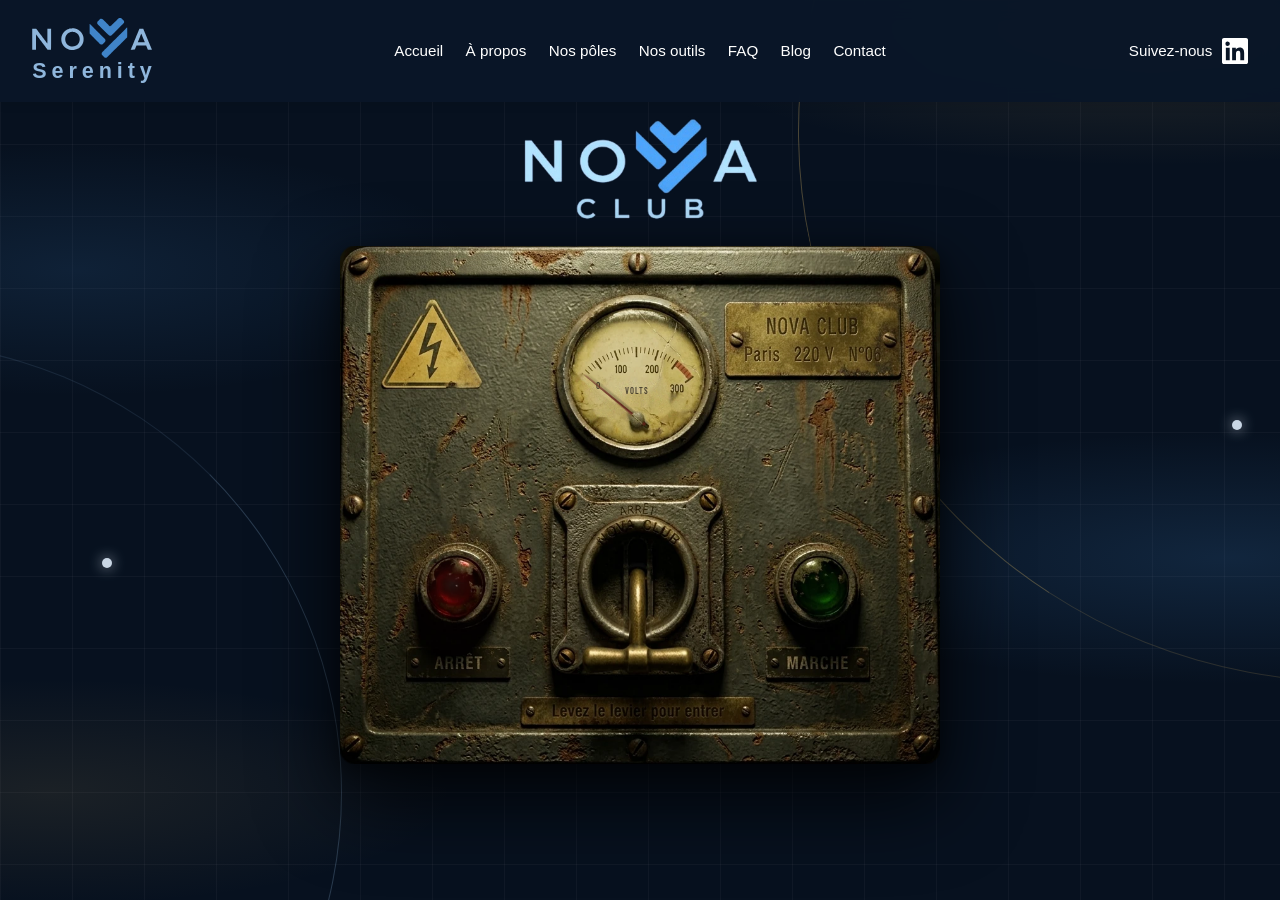
==== commit 1f7ed11c: "Intègre le club au site : noms de fichiers SEO, liens corrigés, CSS purgé, zip du site complet Co-Au" ====
--- a/club/index.html
+++ b/club/index.html
@@ -3,193 +3,32 @@
 <head>
 <meta charset="UTF-8"/>
 <meta name="viewport" content="width=device-width, initial-scale=1, viewport-fit=cover"/>
-<title>NOVA Club — NOVA Serenity</title>
-<link rel="icon" type="image/png" sizes="32x32" href="assets/favicon-32.png"/>
-<link rel="icon" type="image/png" sizes="192x192" href="assets/favicon-192.png"/>
-<link rel="apple-touch-icon" href="assets/apple-touch-icon.png"/>
-<meta name="description" content="NOVA Club — l'espace privé des événements NOVA Serenity. Entrée sur invitation."/>
+<title>NOVA Club : le cercle d’échanges de NOVA Serenity</title>
+<link rel="icon" href="../favicon.ico" sizes="48x48"/>
+<link rel="icon" type="image/svg+xml" href="../favicon.svg"/>
+<link rel="icon" type="image/png" sizes="32x32" href="../favicon-32x32.png"/>
+<link rel="apple-touch-icon" href="../apple-touch-icon.png"/>
+<meta name="description" content="Le NOVA Club réunit des professionnels du Facility Management, de l'immobilier tertiaire et des services généraux autour de dîners et de rencontres conviviales. Espace réservé aux invités."/>
+<meta name="robots" content="index, follow, max-image-preview:large"/>
+<link rel="canonical" href="https://www.nova-serenity.fr/club/"/>
+<meta name="theme-color" content="#0a1628"/>
+<meta property="og:type" content="website"/>
+<meta property="og:locale" content="fr_FR"/>
+<meta property="og:site_name" content="NOVA Serenity"/>
+<meta property="og:title" content="NOVA Club : le cercle d’échanges de NOVA Serenity"/>
+<meta property="og:description" content="Le NOVA Club réunit des professionnels du Facility Management, de l'immobilier tertiaire et des services généraux autour de dîners et de rencontres conviviales. Espace réservé aux invités."/>
+<meta property="og:url" content="https://www.nova-serenity.fr/club/"/>
+<meta property="og:image" content="https://www.nova-serenity.fr/images/nova-serenity-accueil-conciergerie-evenementiel-conseil.jpg"/>
+<meta name="twitter:card" content="summary_large_image"/>
+<meta name="twitter:title" content="NOVA Club : le cercle d’échanges de NOVA Serenity"/>
+<meta name="twitter:description" content="Le NOVA Club réunit des professionnels du Facility Management, de l'immobilier tertiaire et des services généraux autour de dîners et de rencontres conviviales. Espace réservé aux invités."/>
+<meta name="twitter:image" content="https://www.nova-serenity.fr/images/nova-serenity-accueil-conciergerie-evenementiel-conseil.jpg"/>
 <link rel="preconnect" href="https://fonts.googleapis.com">
 <link rel="preconnect" href="https://fonts.gstatic.com" crossorigin>
 <link href="https://fonts.googleapis.com/css2?family=Bodoni+Moda:opsz,wght@6..96,400;6..96,500&family=Cormorant+Garamond:ital,wght@0,300;0,400;1,300&family=Nunito+Sans:wght@300;400;600&family=Barlow+Condensed:wght@500;600&display=swap" rel="stylesheet">
-<style>
-*{margin:0;padding:0;box-sizing:border-box}
-:root{--primary-dark:#0e1a2b;--primary-blue:#3b5998;--accent-gold:#c9a961;--light-bg:#f8f9fa;--white:#fff;--text-dark:#152a47;--text-light:#152a47;--card-dark:#0f213b;--line:#e5e7eb}
-html{scroll-padding-top:110px}
-body{font-family:'Segoe UI','Roboto','Inter',-apple-system,BlinkMacSystemFont,sans-serif;line-height:1.6;color:var(--text-dark);overflow-x:hidden;background:var(--white)}
-a{color:var(--primary-blue)}
-img{max-width:100%;height:auto}
-.visually-hidden{position:absolute!important;width:1px;height:1px;overflow:hidden;clip:rect(0 0 0 0);white-space:nowrap}
-.skip{position:absolute;left:-9999px;top:0;z-index:2000;background:var(--accent-gold);color:var(--primary-dark);padding:.8rem 1.2rem;font-weight:600}
-.skip:focus{left:0}
-header>nav{position:fixed;width:100%;background:rgba(10,22,40,.97);backdrop-filter:blur(10px);padding:1rem 0;z-index:1000;box-shadow:0 2px 10px rgba(0,0,0,.1)}
-.nav-container{max-width:1400px;margin:0 auto;padding:0 2rem;display:flex;justify-content:space-between;align-items:center;position:relative}
-.logo{display:flex;align-items:center;position:absolute;left:2rem}
-.logo img{height:60px;width:auto}
-.nav-links{display:flex;gap:1.8rem;list-style:none;margin:0 auto}
-.nav-links a{color:var(--white);text-decoration:none;font-size:.95rem;transition:color .3s;position:relative}
-.nav-links a:hover,.nav-links a[aria-current]{color:var(--accent-gold)}
-.nav-links a::after{content:'';position:absolute;bottom:-5px;left:0;width:0;height:2px;background:var(--accent-gold);transition:width .3s}
-.nav-links a:hover::after,.nav-links a[aria-current]::after{width:100%}
-.nav-linkedin{position:absolute;right:2rem;display:flex;align-items:center;gap:.6rem;color:var(--white);text-decoration:none;font-size:.95rem;transition:color .3s}
-.nav-linkedin:hover{color:var(--accent-gold)}
-a:focus-visible,button:focus-visible,summary:focus-visible{outline:2px solid var(--accent-gold);outline-offset:4px}
-.page-hero{background:linear-gradient(135deg,#0a1628 0%,#1e3a5f 100%);color:var(--white);padding:9rem 2rem 4rem;text-align:center}
-.page-hero .inner{max-width:900px;margin:0 auto}
-.page-hero h1{font-size:2.8rem;font-weight:300;line-height:1.2;margin-bottom:1.2rem}
-.page-hero .lead{font-size:1.15rem;opacity:.88;max-width:720px;margin:0 auto}
-.breadcrumb{font-size:.9rem;margin-bottom:1.5rem;opacity:.85}
-.breadcrumb ol{list-style:none;display:flex;flex-wrap:wrap;justify-content:center;gap:.4rem}
-.breadcrumb li+li::before{content:'/';margin-right:.4rem;opacity:.6}
-.breadcrumb a{color:var(--accent-gold);text-decoration:none}
-.meta{display:flex;flex-wrap:wrap;justify-content:center;gap:.3rem 1.5rem;font-size:.95rem;opacity:.85;margin-top:1rem}
-.cat{align-self:flex-start;display:inline-block;padding:.25rem .9rem;border-radius:50px;font-size:.85rem;font-weight:600;color:var(--primary-dark);background:var(--cat,#c9a961)}
-.btn{padding:.9rem 2rem;border-radius:50px;font-size:1rem;text-decoration:none;display:inline-block;transition:all .3s;border:0;cursor:pointer}
-.btn-primary{background:var(--accent-gold);color:var(--primary-dark);font-weight:600}
-.btn-primary:hover{background:#d4b36a;transform:translateY(-2px);box-shadow:0 5px 20px rgba(201,169,97,.4)}
-.btn-ghost{background:transparent;color:var(--white);border:1px solid rgba(255,255,255,.4)}
-.btn-ghost:hover{border-color:var(--accent-gold);color:var(--accent-gold)}
-footer{background:var(--primary-dark);color:var(--white);padding:3rem 2rem 1rem;text-align:center}
-.footer-tagline{font-size:1.2rem;color:var(--accent-gold);font-style:italic;margin-bottom:1rem}
-.footer-nav ul{list-style:none;display:flex;flex-wrap:wrap;justify-content:center;gap:.5rem 1.8rem;margin-top:1.6rem}
-.footer-nav a{color:rgba(255,255,255,.85);text-decoration:none;font-size:.95rem}
-.footer-nav a:hover{color:var(--accent-gold)}
-.footer-bottom{margin-top:2rem;padding-top:2rem;border-top:1px solid rgba(255,255,255,.1);font-size:.9rem;opacity:.8}
-.footer-bottom p{margin-bottom:.4rem}
-.footer-bottom a{color:var(--accent-gold);text-decoration:none}
-.footer-bottom a:hover{text-decoration:underline}
-.footer-logo{margin-bottom:1.2rem}
-@media (max-width:1250px){.nav-linkedin-text{display:none}}
-
-.footer-facts-wrap{max-width:1100px;margin:2.2rem auto 0;padding-top:2rem;border-top:1px solid rgba(255,255,255,.1);text-align:left}
-.footer-facts-title{color:#c9a961;font-weight:600;font-size:1rem;margin:0 0 1.2rem}
-.footer-facts{display:grid;grid-template-columns:repeat(3,minmax(0,1fr));gap:1.3rem 2.2rem;margin:0}
-.footer-facts div{border-left:2px solid rgba(201,169,97,.35);padding-left:.9rem}
-.footer-facts dt{color:#c9a961;font-size:.82rem;font-weight:600;margin-bottom:.25rem}
-.footer-facts dd{margin:0;color:rgba(255,255,255,.82);font-size:.9rem;line-height:1.5}
-.footer-facts a{color:#fff;text-decoration:underline;text-decoration-color:rgba(201,169,97,.6);text-underline-offset:3px}
-.footer-facts a:hover{color:#c9a961}
-@media (max-width:900px){.footer-facts{grid-template-columns:repeat(2,minmax(0,1fr))}}
-@media (max-width:560px){.footer-facts{grid-template-columns:1fr}}
-
-@media (max-width:900px){
-.nav-container{flex-wrap:wrap;row-gap:.75rem;padding:0 1rem}
-.logo{position:static}.logo img{height:44px}
-.nav-linkedin{position:static;margin-left:auto}
-.nav-links{order:3;width:100%;margin:0;gap:1.25rem;overflow-x:auto;white-space:nowrap;padding-bottom:.25rem;scrollbar-width:none}
-.nav-links::-webkit-scrollbar{display:none}
-.page-hero{padding-top:10rem}
-.page-hero h1{font-size:2rem}
-}
-@media (prefers-reduced-motion:reduce){*{transition:none!important;animation:none!important}html{scroll-behavior:auto}}
-
-.nova-lockup{display:inline-flex;flex-direction:column;align-items:flex-start;gap:3px;color:#8fb6dc;--nl-h:40px}
-.nova-lockup .nl-mark{display:block;height:var(--nl-h);width:auto}
-.nova-lockup .nl-word{display:block;height:calc(var(--nl-h) * 860 / 1482);width:auto}
-.nova-lockup.grand{--nl-h:56px}
-.logo a{display:inline-flex;text-decoration:none}
-@media (min-width:901px){.nav-container{min-height:70px}.nav-container>.logo{top:50%;transform:translateY(-50%)}}
-@media (max-width:1250px){.nav-linkedin-text{display:inline}}
-@media (max-width:1000px){.nav-linkedin-text{display:none}}
-.nav-toggle{display:none;background:none;border:1px solid rgba(255,255,255,.25);color:#fff;border-radius:8px;padding:.45rem .7rem;font-size:1.2rem;line-height:1;cursor:pointer}
-@media (max-width:600px){.page-hero{padding-left:1.1rem;padding-right:1.1rem}.article-wrap{padding:2.5rem 1.1rem}.related,.blog-list{padding-left:1.1rem!important;padding-right:1.1rem!important}.card{padding:1.5rem}}
-@media (max-width:900px){
-.nova-lockup{--nl-h:32px}
-.nav-toggle{display:inline-block;order:2;margin-left:.8rem}
-.nav-linkedin{order:1;margin-left:auto!important}
-.nav-links{display:none!important;flex-direction:column;align-items:flex-start;gap:.2rem!important;overflow:visible!important;white-space:normal!important;padding:.8rem 0 .4rem!important;border-top:1px solid rgba(255,255,255,.12)}
-.nav-links.ouvert{display:flex!important}
-.nav-links a{display:block;padding:.55rem 0;font-size:1rem}
-.nav-links a::after{display:none}
-}
-.footer-nap{margin-top:1.8rem;font-size:.88rem;opacity:.75}.footer-nap a{color:inherit;text-decoration:none}
-body{color:#152a47}
-.p-hero{position:relative;overflow:hidden;background:radial-gradient(120% 140% at 85% 20%,#1e3a5f 0%,#0e1a2b 55%,#0a1320 100%);color:#fff;padding:9.5rem 2rem 5rem}
-.p-hero::after{content:'';position:absolute;right:-12%;top:-30%;width:60%;aspect-ratio:1;border-radius:50%;background:radial-gradient(circle,var(--pole) 0%,transparent 62%);opacity:.14;pointer-events:none}
-.p-hero .wrap{position:relative;z-index:1;display:grid;grid-template-columns:1.15fr .85fr;gap:3rem;align-items:center}
-.brand-tag .bt{width:18px;height:18px;fill:none;stroke:currentColor;stroke-width:1.8;stroke-linecap:round;stroke-linejoin:round}
-.brand-tag{display:inline-flex;align-items:center;gap:.5rem;padding:.35rem 1rem;border-radius:50px;background:rgba(255,255,255,.06);border:1px solid var(--pole);color:var(--pole);font-weight:600;font-size:.88rem;letter-spacing:.5px}
-.p-hero h1{font-size:clamp(2rem,3.6vw,3rem);font-weight:300;line-height:1.15;margin:1.2rem 0 1rem}
-.p-hero h1 strong{font-weight:600;color:var(--pole)}
-.p-hero .lead{font-size:1.12rem;opacity:.85;max-width:620px}
-.p-hero .ctas{display:flex;flex-wrap:wrap;gap:.8rem;margin-top:2rem}
-.emblem{position:relative;justify-self:center;width:min(360px,80vw);aspect-ratio:1}
-.emblem .ring{position:absolute;inset:0;border-radius:50%;border:1px solid rgba(255,255,255,.12)}
-.emblem .ring.r2{inset:12%;border-color:rgba(255,255,255,.08)}
-.emblem .ring.r3{inset:24%;border:2px solid var(--pole);box-shadow:0 0 60px -10px var(--pole)}
-.emblem .core{position:absolute;inset:32%;border-radius:50%;background:#0f213b;display:grid;place-items:center}
-.emblem .core svg{width:46%;height:46%;fill:none;stroke:var(--pole);stroke-width:1.5;stroke-linecap:round;stroke-linejoin:round}
-.emblem .chip{position:absolute;padding:.45rem .9rem;border-radius:50px;background:rgba(15,33,59,.92);border:1px solid rgba(255,255,255,.14);font-size:.82rem;white-space:nowrap;backdrop-filter:blur(6px)}
-.emblem .chip::before{content:'';display:inline-block;width:7px;height:7px;border-radius:50%;background:var(--pole);margin-right:.5rem;vertical-align:middle}
-.emblem .c1{top:6%;left:-8%}.emblem .c2{top:44%;right:-14%}.emblem .c3{bottom:6%;left:0}
-.proofband{background:#fff;border-bottom:1px solid #e8ecf1}
-.proofband ul{list-style:none;max-width:1200px;margin:0 auto;display:grid;grid-template-columns:repeat(5,1fr)}
-.proofband li{padding:1.6rem 1rem;text-align:center;border-left:1px solid #e8ecf1}
-.proofband li:first-child{border-left:0}
-.proofband strong{display:block;font-size:2rem;font-weight:300;color:#0e1a2b;line-height:1}
-.proofband strong em{font-style:normal;color:var(--accent-gold)}
-.proofband span{display:block;margin-top:.4rem;font-size:.85rem;color:#152a47}
-.proofband small{display:block;font-size:.78rem;opacity:.7}
-.band{padding:5rem 2rem;background:#fff}
-.band.alt{background:#f5f7fa}
-.band .wrap,.p-hero .wrap{max-width:1200px;margin:0 auto}
-.band h2{display:flex;align-items:center;gap:.9rem;font-size:clamp(1.5rem,2.4vw,2rem);color:#0e1a2b;margin-bottom:2.2rem;line-height:1.25}
-.band h2 .bar{width:6px;height:1.6em;border-radius:3px;background:linear-gradient(var(--pole),var(--accent-gold));flex-shrink:0}
-.items{list-style:none;display:grid;grid-template-columns:repeat(3,minmax(0,1fr));gap:1rem}
-@media (max-width:900px){.items{grid-template-columns:repeat(2,minmax(0,1fr))}}@media (max-width:560px){.items{grid-template-columns:1fr}}
-.card-item{display:flex;gap:.9rem;align-items:flex-start;background:#fff;border:1px solid #e3e8ef;border-radius:14px;padding:1.1rem 1.2rem;font-size:1rem;line-height:1.55;transition:transform .25s,box-shadow .25s}
-.band:not(.alt) .card-item{background:#f8fafc}
-.card-item:hover{transform:translateY(-3px);box-shadow:0 10px 24px rgba(14,26,43,.08)}
-.ico{width:24px;height:24px;flex-shrink:0;fill:none;stroke:var(--pole-dark);stroke-width:2;stroke-linecap:round;stroke-linejoin:round}
-.ico.check{padding:3px;border-radius:50%;background:var(--pole-soft);width:26px;height:26px}
-.feats{list-style:none;display:grid;grid-template-columns:repeat(auto-fit,minmax(250px,1fr));gap:1.3rem}
-.feat{background:#fff;border:1px solid #e3e8ef;border-top:3px solid var(--pole);border-radius:16px;padding:1.6rem 1.5rem;transition:transform .25s,box-shadow .25s}
-.feat:hover{transform:translateY(-4px);box-shadow:0 14px 30px rgba(14,26,43,.1)}
-.feat .ico{width:42px;height:42px;padding:9px;border-radius:12px;background:var(--pole-soft);margin-bottom:1rem}
-.feat h3{font-size:1.1rem;color:#0e1a2b;margin-bottom:.5rem}
-.feat p{font-size:.96rem;line-height:1.6;color:#152a47}
-.steps{list-style:none;display:grid;grid-template-columns:repeat(auto-fit,minmax(200px,1fr));gap:1.2rem;counter-reset:s;position:relative}
-.step{position:relative;background:#fff;border:1px solid #e3e8ef;border-radius:16px;padding:1.6rem 1.4rem 1.4rem}
-.step-num{display:grid;place-items:center;width:44px;height:44px;border-radius:50%;background:#0e1a2b;color:var(--accent-gold);font-weight:700;font-size:1.1rem;margin-bottom:1rem;box-shadow:0 0 0 5px var(--pole-soft)}
-.step p{font-size:1rem;line-height:1.55}
-.panel{background:#fff;border:1px solid #e3e8ef;border-left:4px solid var(--pole);border-radius:14px;padding:1.6rem 1.8rem}
-.band.alt .panel{background:#fff}
-.panel p{font-size:1.06rem;line-height:1.8}
-.toolgrid{list-style:none;display:grid;grid-template-columns:repeat(auto-fit,minmax(230px,1fr));gap:1.2rem}
-.toolcard{display:block;background:#0f213b;border:1px solid rgba(255,255,255,.08);border-top:3px solid var(--t);border-radius:16px;padding:1.5rem;color:rgba(255,255,255,.85);text-decoration:none;transition:transform .25s}
-.toolcard:hover{transform:translateY(-4px)}
-.toolcard .tl{display:block;height:22px;width:auto;margin-bottom:.3rem;--nova-letter:#8fb6dc}
-.toolcard b{display:block;color:var(--t);letter-spacing:3px;font-size:1.1rem}
-.toolcard i{display:block;font-style:normal;color:var(--t);text-transform:uppercase;font-size:.75rem;letter-spacing:.5px;margin:.8rem 0 .4rem}
-.toolcard span{font-size:.93rem;line-height:1.55}
-.toolcard em{display:block;margin-top:1rem;font-style:normal;color:var(--t);font-weight:600;font-size:.88rem}
-.faq-block .faq-item{background:#fff;border:1px solid #e3e8ef;border-radius:12px;margin-bottom:.8rem}
-.faq-block summary{cursor:pointer;padding:1.15rem 1.4rem;font-weight:600;color:#0e1a2b;list-style:none;display:flex;justify-content:space-between;gap:1rem}
-.faq-block summary::-webkit-details-marker{display:none}
-.faq-block summary::after{content:'+';color:var(--accent-gold);font-size:1.3rem;line-height:1}
-.faq-block details[open] summary::after{content:'−'}
-.faq-block details p{padding:0 1.4rem 1.2rem;margin:0}
-.reads{list-style:none;display:grid;grid-template-columns:repeat(auto-fit,minmax(220px,1fr));gap:1rem}
-.reads a{display:flex;flex-direction:column;gap:.6rem;height:100%;background:#fff;border:1px solid #e3e8ef;border-radius:14px;padding:1.2rem 1.3rem;color:#0e1a2b;text-decoration:none;font-weight:600;line-height:1.4;transition:transform .25s,box-shadow .25s}
-.reads a small{font-weight:400;font-size:.8rem;color:var(--accent-gold);text-transform:uppercase;letter-spacing:1px}
-.reads a:hover{transform:translateY(-3px);box-shadow:0 10px 24px rgba(14,26,43,.08)}
-.cta-band{background:linear-gradient(135deg,#0e1a2b,#1e3a5f);color:#fff;padding:4rem 2rem}
-.cta-band .wrap{max-width:1000px;margin:0 auto;display:flex;flex-wrap:wrap;gap:1.5rem;align-items:center;justify-content:space-between}
-.cta-band h2{font-size:1.7rem;font-weight:300}
-.cta-band p{opacity:.85;margin-top:.4rem}
-.cta-band a.tel{color:var(--accent-gold);text-decoration:none}
-.others{background:#fff;padding:4rem 2rem 5rem}
-.others .wrap{max-width:1200px;margin:0 auto}
-.others h2{text-align:center;font-size:1.5rem;color:#0e1a2b;margin-bottom:1.6rem}
-.others ul{list-style:none;display:grid;grid-template-columns:repeat(3,1fr);gap:1.2rem}
-.others a{display:flex;gap:1rem;align-items:center;background:#f5f7fa;border-radius:16px;padding:1.3rem 1.4rem;text-decoration:none;color:#0e1a2b;border-top:3px solid var(--oc);transition:transform .25s}
-.others a:hover{transform:translateY(-3px)}
-.others a svg{width:36px;height:36px;padding:7px;border-radius:10px;background:#0e1a2b;fill:none;stroke:var(--oc);stroke-width:1.7;stroke-linecap:round;stroke-linejoin:round;flex-shrink:0}
-.others small{display:block;font-size:.8rem;opacity:.7}
-@media (max-width:980px){.p-hero .wrap{grid-template-columns:1fr}.emblem{width:min(300px,70vw);margin-top:1rem}.proofband ul{grid-template-columns:repeat(3,1fr)}.proofband li:nth-child(4){border-left:0}.others ul{grid-template-columns:1fr}}
-@media (max-width:560px){.proofband ul{grid-template-columns:repeat(2,1fr)}.emblem .chip{display:none}.emblem{width:min(220px,60vw)}.p-hero{padding:8.5rem 1.2rem 3.5rem}.band{padding:3.5rem 1.2rem}}
-@media (prefers-reduced-motion:reduce){.card-item,.feat,.toolcard,.reads a,.others a{transition:none}}
-
-.fond-store{position:relative;overflow:hidden;background-color:#07111f;
+<style>*{margin:0;padding:0;box-sizing:border-box}:root{--primary-dark:#0e1a2b;--primary-blue:#3b5998;--accent-gold:#c9a961;--light-bg:#f8f9fa;--white:#fff;--text-dark:#152a47;--text-light:#152a47;--card-dark:#0f213b;--line:#e5e7eb}html{scroll-padding-top:110px}body{font-family:'Segoe UI','Roboto','Inter',-apple-system,BlinkMacSystemFont,sans-serif;line-height:1.6;color:var(--text-dark);overflow-x:hidden;background:var(--white)}a{color:var(--primary-blue)}img{max-width:100%;height:auto}.visually-hidden{position:absolute!important;width:1px;height:1px;overflow:hidden;clip:rect(0 0 0 0);white-space:nowrap}.skip{position:absolute;left:-9999px;top:0;z-index:2000;background:var(--accent-gold);color:var(--primary-dark);padding:.8rem 1.2rem;font-weight:600}.skip:focus{left:0}header>nav{position:fixed;width:100%;background:rgba(10,22,40,.97);backdrop-filter:blur(10px);padding:1rem 0;z-index:1000;box-shadow:0 2px 10px rgba(0,0,0,.1)}.nav-container{max-width:1400px;margin:0 auto;padding:0 2rem;display:flex;justify-content:space-between;align-items:center;position:relative}.logo{display:flex;align-items:center;position:absolute;left:2rem}.logo img{height:60px;width:auto}.nav-links{display:flex;gap:1.8rem;list-style:none;margin:0 auto}.nav-links a{color:var(--white);text-decoration:none;font-size:.95rem;transition:color .3s;position:relative}.nav-links a:hover,.nav-links a[aria-current]{color:var(--accent-gold)}.nav-links a::after{content:'';position:absolute;bottom:-5px;left:0;width:0;height:2px;background:var(--accent-gold);transition:width .3s}.nav-links a:hover::after,.nav-links a[aria-current]::after{width:100%}.nav-linkedin{position:absolute;right:2rem;display:flex;align-items:center;gap:.6rem;color:var(--white);text-decoration:none;font-size:.95rem;transition:color .3s}.nav-linkedin:hover{color:var(--accent-gold)}a:focus-visible,button:focus-visible,summary:focus-visible{outline:2px solid var(--accent-gold);outline-offset:4px}.meta{display:flex;flex-wrap:wrap;justify-content:center;gap:.3rem 1.5rem;font-size:.95rem;opacity:.85;margin-top:1rem}footer{background:var(--primary-dark);color:var(--white);padding:3rem 2rem 1rem;text-align:center}@media (max-width:1250px){.nav-linkedin-text{display:none}}@media (max-width:900px){.nav-container{flex-wrap:wrap;row-gap:.75rem;padding:0 1rem}.logo{position:static}.logo img{height:44px}.nav-linkedin{position:static;margin-left:auto}.nav-links{order:3;width:100%;margin:0;gap:1.25rem;overflow-x:auto;white-space:nowrap;padding-bottom:.25rem;scrollbar-width:none}.nav-links::-webkit-scrollbar{display:none}
+}@media (prefers-reduced-motion:reduce){*{transition:none!important;animation:none!important}html{scroll-behavior:auto}}.nova-lockup{display:inline-flex;flex-direction:column;align-items:flex-start;gap:3px;color:#8fb6dc;--nl-h:40px}.nova-lockup .nl-mark{display:block;height:var(--nl-h);width:auto}.nova-lockup .nl-word{display:block;height:calc(var(--nl-h) * 860 / 1482);width:auto}.logo a{display:inline-flex;text-decoration:none}@media (min-width:901px){.nav-container{min-height:70px}.nav-container>.logo{top:50%;transform:translateY(-50%)}}@media (max-width:1250px){.nav-linkedin-text{display:inline}}@media (max-width:1000px){.nav-linkedin-text{display:none}}.nav-toggle{display:none;background:none;border:1px solid rgba(255,255,255,.25);color:#fff;border-radius:8px;padding:.45rem .7rem;font-size:1.2rem;line-height:1;cursor:pointer}@media (max-width:600px){.card{padding:1.5rem}}@media (max-width:900px){.nova-lockup{--nl-h:32px}.nav-toggle{display:inline-block;order:2;margin-left:.8rem}.nav-linkedin{order:1;margin-left:auto!important}.nav-links{display:none!important;flex-direction:column;align-items:flex-start;gap:.2rem!important;overflow:visible!important;white-space:normal!important;padding:.8rem 0 .4rem!important;border-top:1px solid rgba(255,255,255,.12)}.nav-links.ouvert{display:flex!important}.nav-links a{display:block;padding:.55rem 0;font-size:1rem}.nav-links a::after{display:none}
+}body{color:#152a47}.ico{width:24px;height:24px;flex-shrink:0;fill:none;stroke:var(--pole-dark);stroke-width:2;stroke-linecap:round;stroke-linejoin:round}.steps{list-style:none;display:grid;grid-template-columns:repeat(auto-fit,minmax(200px,1fr));gap:1.2rem;counter-reset:s;position:relative}.step{position:relative;background:#fff;border:1px solid #e3e8ef;border-radius:16px;padding:1.6rem 1.4rem 1.4rem}.step p{font-size:1rem;line-height:1.55}.panel{background:#fff;border:1px solid #e3e8ef;border-left:4px solid var(--pole);border-radius:14px;padding:1.6rem 1.8rem}.panel p{font-size:1.06rem;line-height:1.8}.fond-store{position:relative;overflow:hidden;background-color:#07111f;
  background-image:
   radial-gradient(55% 22% at 90% 3%,rgba(201,169,97,.16),transparent 70%),
   radial-gradient(45% 20% at 6% 30%,rgba(64,132,200,.14),transparent 70%),
@@ -197,60 +36,10 @@
   radial-gradient(45% 18% at 4% 88%,rgba(201,169,97,.10),transparent 70%),
   linear-gradient(rgba(255,255,255,.035) 1px,transparent 1px),
   linear-gradient(90deg,rgba(255,255,255,.035) 1px,transparent 1px);
- background-size:auto,auto,auto,auto,72px 72px,72px 72px;color:#dce7f2}
-.fond-store::before,.fond-store::after{content:'';position:absolute;pointer-events:none;border-radius:50%;z-index:0}
-.fond-store::before{width:1100px;height:1100px;right:-620px;top:-420px;border:1px solid transparent;border-left-color:rgba(201,169,97,.35);border-bottom-color:rgba(201,169,97,.18);transform:rotate(-12deg)}
-.fond-store::after{width:900px;height:900px;left:-560px;top:38%;border:1px solid transparent;border-right-color:rgba(143,182,220,.25);border-top-color:rgba(143,182,220,.12)}
-.fond-store .orbite-point{position:absolute;width:10px;height:10px;border-radius:50%;background:#c9d6e4;box-shadow:0 0 14px rgba(201,214,228,.8);z-index:1;pointer-events:none}
-.fond-store>section{position:relative;z-index:1;background:transparent!important}
-.fond-store>section.alt{background:rgba(255,255,255,.022)!important}
-/* chiffres clés : bandeau vitré */
-.fond-store .proofband{border-bottom:1px solid rgba(255,255,255,.07)}
-.fond-store .proofband li{border-left-color:rgba(255,255,255,.08)}
-.fond-store .proofband strong{color:#fff}
-.fond-store .proofband span{color:var(--pole)}
-.fond-store .proofband small{color:#c9d6e4;opacity:.75}
-/* titres de section avec numéro */
-.fond-store .band h2{color:#fff}
-.fond-store .band h2 .num{font-size:.8rem;font-weight:700;letter-spacing:2px;color:var(--pole);border:1px solid var(--pole);border-radius:50px;padding:.2rem .6rem;margin-right:.2rem}
-.fond-store .band h2 .bar{display:none}
-/* cartes vitrées */
-.fond-store .card-item,.fond-store .feat,.fond-store .step,.fond-store .panel,.fond-store .faq-block .faq-item,.fond-store .reads a{
-  background:rgba(15,33,59,.72)!important;border:1px solid rgba(255,255,255,.08);color:#dce7f2;backdrop-filter:blur(4px)}
-.fond-store .card-item:hover,.fond-store .feat:hover,.fond-store .reads a:hover{box-shadow:0 14px 30px rgba(0,0,0,.35);border-color:var(--pole)}
-.fond-store .feat{border-top:3px solid var(--pole)}
-.fond-store .panel{border-left:4px solid var(--pole)}
-.fond-store .feat h3,.fond-store .faq-block summary,.fond-store .reads a{color:#fff}
-.fond-store .feat p,.fond-store .panel p,.fond-store .step p,.fond-store .faq-block details p,.fond-store .card-item{color:#c9d6e4}
-.fond-store .ico{stroke:var(--pole)}
-.fond-store .ico.check,.fond-store .feat .ico{background:var(--pole-soft)}
-.fond-store .step-num{background:#07111f;border:1px solid var(--pole);box-shadow:0 0 0 5px var(--pole-soft)}
-.fond-store .steps::before{content:'';position:absolute;left:3%;right:3%;top:46px;height:1px;background:linear-gradient(90deg,transparent,var(--pole),transparent);opacity:.5}
-.fond-store .step{z-index:1}
-/* outils : cartes de même hauteur */
-.toolgrid{grid-template-columns:repeat(auto-fill,minmax(260px,1fr))!important;align-items:stretch}
-.toolgrid li{display:flex}
-.toolcard{display:flex!important;flex-direction:column;width:100%;height:100%;background:rgba(15,33,59,.85)!important}
-.toolcard span{flex:1}
-.toolcard .tl{align-self:flex-start}
-/* autres pôles */
-.fond-store .others h2{color:#fff}
-.fond-store .others a{background:rgba(15,33,59,.72);color:#fff;border:1px solid rgba(255,255,255,.08);border-top:3px solid var(--oc)}
-.fond-store .others small{color:#c9d6e4}
-.fond-store .others a svg{background:#07111f}
-.fond-store .others{background:transparent}
-
-.themes-assoc .chips{list-style:none;display:flex;flex-wrap:wrap;gap:.7rem}
-.themes-assoc .chips a{display:inline-flex;align-items:center;gap:.5rem;padding:.6rem 1.1rem;border-radius:50px;border:1px solid rgba(255,255,255,.14);background:rgba(15,33,59,.72);color:#dce7f2;text-decoration:none;font-size:.93rem;transition:border-color .25s,color .25s,translate .25s}
-.themes-assoc .chips a::before{content:'';width:7px;height:7px;border-radius:50%;background:var(--pole)}
-.themes-assoc .chips a:hover,.themes-assoc .chips a:focus-visible{border-color:var(--pole);color:#fff;translate:0 -2px}
-.themes-assoc p.intro{color:#c9d6e4;margin:-1rem 0 1.4rem}
+ background-size:auto,auto,auto,auto,72px 72px,72px 72px;color:#dce7f2}.fond-store::before,.fond-store::after{content:'';position:absolute;pointer-events:none;border-radius:50%;z-index:0}.fond-store::before{width:1100px;height:1100px;right:-620px;top:-420px;border:1px solid transparent;border-left-color:rgba(201,169,97,.35);border-bottom-color:rgba(201,169,97,.18);transform:rotate(-12deg)}.fond-store::after{width:900px;height:900px;left:-560px;top:38%;border:1px solid transparent;border-right-color:rgba(143,182,220,.25);border-top-color:rgba(143,182,220,.12)}.fond-store .orbite-point{position:absolute;width:10px;height:10px;border-radius:50%;background:#c9d6e4;box-shadow:0 0 14px rgba(201,214,228,.8);z-index:1;pointer-events:none}.fond-store>section{position:relative;z-index:1;background:transparent!important}.fond-store>section.alt{background:rgba(255,255,255,.022)!important}.fond-store .step,.fond-store .panel{
+  background:rgba(15,33,59,.72)!important;border:1px solid rgba(255,255,255,.08);color:#dce7f2;backdrop-filter:blur(4px)}.fond-store .panel{border-left:4px solid var(--pole)}.fond-store .panel p,.fond-store .step p{color:#c9d6e4}.fond-store .ico{stroke:var(--pole)}.fond-store .steps::before{content:'';position:absolute;left:3%;right:3%;top:46px;height:1px;background:linear-gradient(90deg,transparent,var(--pole),transparent);opacity:.5}.fond-store .step{z-index:1}
 </style>
-<style>
-html,body{height:100%}
-body{background:#07111f}
-
-/* textes du header toujours visibles (burger seulement sur petit mobile) */
+<style>html,body{height:100%}body{background:#07111f}/* textes du header toujours visibles (burger seulement sur petit mobile) */
 @media (min-width:641px){
  .nav-container{flex-wrap:wrap!important;row-gap:.6rem;padding:0 1.2rem}
  .logo{position:static!important;transform:none!important}
@@ -259,190 +48,88 @@
  .nav-links a{padding:0!important;font-size:.95rem}
  .nav-linkedin{position:static!important;order:1;margin-left:auto!important}
  .nav-linkedin-text{display:inline!important}
-}
-@media (min-width:1150px){
- .nav-container{flex-wrap:nowrap!important}
- .logo{position:absolute!important;left:2rem;top:50%;transform:translateY(-50%)!important}
- .nav-links{width:auto;order:0;margin:0 auto!important;padding:0!important}
- .nav-linkedin{position:absolute!important;right:2rem}
-}
-@media (max-width:640px){.nav-linkedin-text{display:inline!important}}
+}@media (min-width:1150px){.nav-container{flex-wrap:nowrap!important}.logo{position:absolute!important;left:2rem;top:50%;transform:translateY(-50%)!important}.nav-links{width:auto;order:0;margin:0 auto!important;padding:0!important}.nav-linkedin{position:absolute!important;right:2rem}
+}@media (max-width:640px){.nav-linkedin-text{display:inline!important}}
 </style>
-<style>
-  :root{
+<style>:root{
     --navy-800:#081223;
     --ice:#e9f0fa;
     --nova-blue:#7fb3ea;
     --header-h:102px;
-  }
-  
-  html,body{height:100%}
-  body{background:#07111f;overflow:hidden}
-
-  /* ---------- Scène ---------- */
+  }html,body{height:100%}body{background:#07111f;overflow:hidden}/* ---------- Scène ---------- */
   .stage{
     position:fixed;inset:0;
     display:flex;flex-direction:column;align-items:center;
     padding-top:calc(var(--header-h) + env(safe-area-inset-top,0px));
     background:transparent;
     overflow:hidden;
-  }
-            
-  @media (orientation:portrait){ .stage{justify-content:center;padding-bottom:8vh} }
-  .club-logo{position:relative;width:clamp(170px,19vw,270px);height:auto;margin-top:clamp(4px,1.6vh,18px)}
-
-  /* ---------- Console ---------- */
+  }@media (orientation:portrait){.stage{justify-content:center;padding-bottom:8vh} }.club-logo{position:relative;width:clamp(170px,19vw,270px);height:auto;margin-top:clamp(4px,1.6vh,18px)}/* ---------- Console ---------- */
   .console-panel{
     --pw:min(600px, 92vw, calc((100vh - var(--header-h) - 150px) * 1.157));
     position:relative;width:var(--pw);aspect-ratio:950/821;
     margin-top:clamp(10px,2.5vh,28px);
     filter:drop-shadow(0 30px 40px rgba(0,0,0,.65)) drop-shadow(0 6px 10px rgba(0,0,0,.5));
-  }
-  .console-panel > img,.console-panel > svg{position:absolute;inset:0;width:100%;height:100%;pointer-events:none;user-select:none;-webkit-user-drag:none}
-  .console-panel .glows{mix-blend-mode:screen}
-  .console-panel .instr text{font-family:"Barlow Condensed","Arial Narrow",Arial,sans-serif;font-weight:600}
-  .console-panel .axe{inset:auto;left:48.21%;top:31.67%;width:2.84%;height:auto}
-  .lamp{opacity:0}
-  #needle{transform-box:view-box;transform-origin:471px 273px;transform:rotate(-50.5deg)}
-  .lever{transform-origin:49.47% 64.31%;transform:perspective(900px) rotateX(0deg);will-change:transform}
-  .switch{
+  }.console-panel > img,.console-panel > svg{position:absolute;inset:0;width:100%;height:100%;pointer-events:none;user-select:none;-webkit-user-drag:none}.console-panel .glows{mix-blend-mode:screen}.console-panel .instr text{font-family:"Barlow Condensed","Arial Narrow",Arial,sans-serif;font-weight:600}.console-panel .axe{inset:auto;left:48.21%;top:31.67%;width:2.84%;height:auto}.lamp{opacity:0}#needle{transform-box:view-box;transform-origin:471px 273px;transform:rotate(-50.5deg)}.lever{transform-origin:49.47% 64.31%;transform:perspective(900px) rotateX(0deg);will-change:transform}.switch{
     position:absolute;left:35.26%;top:46.4%;width:28.42%;height:36.2%;
     border:0;background:none;cursor:grab;touch-action:none;border-radius:12px;
-  }
-  .switch:active{cursor:grabbing}
-  .switch:focus-visible{outline:2px solid var(--nova-blue);outline-offset:4px}
-
-  /* ---------- Verre / éclats ---------- */
-  #shards{position:fixed;inset:0;z-index:45;pointer-events:none;perspective:900px}
-  .shard{position:absolute;top:0;left:0;will-change:transform}
-  .shard .inner{position:absolute;top:0;left:0}
-  .shard > svg{position:absolute;inset:0;overflow:visible}
-  .cracks-live{position:absolute;top:0;left:0;pointer-events:none;overflow:hidden}
-
-  /* ---------- Fumée ---------- */
-  #smoke{position:fixed;inset:0;width:100%;height:100%;z-index:40;pointer-events:none;opacity:0;transition:opacity .2s}
-  body.running #smoke{opacity:1}
-  #smoke.over{z-index:65}
-  /* fond noir posé sous les vidéos : la console ne réapparaît jamais */
-  #blackout{position:fixed;inset:0;z-index:48;background:#000;opacity:0;pointer-events:none}
-  #blackout.on{opacity:1}
-
-  /* ---------- Vidéos ---------- */
+  }.switch:active{cursor:grabbing}.switch:focus-visible{outline:2px solid var(--nova-blue);outline-offset:4px}/* ---------- Verre / éclats ---------- */
+  #shards{position:fixed;inset:0;z-index:45;pointer-events:none;perspective:900px}.shard{position:absolute;top:0;left:0;will-change:transform}.shard .inner{position:absolute;top:0;left:0}.shard > svg{position:absolute;inset:0;overflow:visible}.cracks-live{position:absolute;top:0;left:0;pointer-events:none;overflow:hidden}/* ---------- Fumée ---------- */
+  #smoke{position:fixed;inset:0;width:100%;height:100%;z-index:40;pointer-events:none;opacity:0;transition:opacity .2s}body.running #smoke{opacity:1}#smoke.over{z-index:65}/* fond noir posé sous les vidéos : la console ne réapparaît jamais */
+  #blackout{position:fixed;inset:0;z-index:48;background:#000;opacity:0;pointer-events:none}#blackout.on{opacity:1}/* ---------- Vidéos ---------- */
   #neon{
     position:fixed;inset:0;width:100%;height:100%;z-index:50;
     object-fit:contain;background:#000;
     opacity:0;transition:opacity .6s ease;pointer-events:none;
-  }
-  #cine{
+  }#cine{
     position:fixed;inset:0;width:100%;height:100%;z-index:60;
     object-fit:cover;background:#000;opacity:0;pointer-events:none;
-  }
-  /* éclair néon qui ouvre sur la vidéo d'entrée */
+  }/* éclair néon qui ouvre sur la vidéo d'entrée */
   #flash{
     position:fixed;inset:0;z-index:66;pointer-events:none;opacity:0;
     background:radial-gradient(circle at 50% 48%,#fff 0%,#ffe1da 12%,#ff5a45 34%,#e0142b 58%,#6d0314 82%,#1a0005 100%);
     mix-blend-mode:normal;
-  }
-  .seq-btn.sound{right:auto;left:max(20px,env(safe-area-inset-left,0px))}
-  @media (orientation:portrait){ #cine{object-fit:contain} }
-  #neon.on,#cine.on{opacity:1}
-  .seq-btn{
+  }.seq-btn.sound{right:auto;left:max(20px,env(safe-area-inset-left,0px))}@media (orientation:portrait){#cine{object-fit:contain} }#neon.on,#cine.on{opacity:1}.seq-btn{
     position:fixed;right:max(20px,env(safe-area-inset-right,0px));
     bottom:calc(20px + env(safe-area-inset-bottom,0px));
     z-index:70;padding:9px 16px;border-radius:999px;
     background:rgba(0,0,0,.45);color:rgba(255,255,255,.8);
     border:1px solid rgba(255,255,255,.25);font:inherit;font-size:13px;cursor:pointer;
     opacity:0;pointer-events:none;transition:opacity .4s;
-  }
-  .seq-btn.on{opacity:1;pointer-events:auto}
-  .seq-btn:focus-visible{outline:2px solid var(--nova-blue);outline-offset:3px}
-
-  /* header du site : c'est lui qui se brise (au-dessous de la fumée et des éclats) */
-  header.site-header{position:fixed;top:0;left:0;right:0;z-index:30}
-  header.site-header>nav{position:relative;z-index:auto}
-  /* fond quadrillé du site, posé derrière la scène */
-  .stage > .fond-store{position:absolute;inset:0;min-height:0;overflow:hidden;z-index:0;pointer-events:none}
-  .stage > .club-logo,.stage > .console-panel{z-index:1}
+  }.seq-btn.on{opacity:1;pointer-events:auto}.seq-btn:focus-visible{outline:2px solid var(--nova-blue);outline-offset:3px}/* header du site : c'est lui qui se brise (au-dessous de la fumée et des éclats) */
+  header.site-header{position:fixed;top:0;left:0;right:0;z-index:30}header.site-header>nav{position:relative;z-index:auto}/* fond quadrillé du site,posé derrière la scène */
+  .stage > .fond-store{position:absolute;inset:0;min-height:0;overflow:hidden;z-index:0;pointer-events:none}.stage > .club-logo,.stage > .console-panel{z-index:1}
 </style>
-<style>
-/* ---------- invitation : texte + adresse e-mail sur l'image de fin ---------- */
+<style>/* ---------- invitation : texte + adresse e-mail sur l'image de fin ---------- */
 .invitation{position:fixed;inset:0;z-index:68;display:flex;align-items:flex-end;justify-content:center;
   padding:0 1.2rem calc(clamp(2rem,8vh,5rem) + env(safe-area-inset-bottom,0px));
   background:linear-gradient(180deg,rgba(6,5,5,0) 18%,rgba(6,5,5,.6) 48%,rgba(6,5,5,.9) 100%);
-  opacity:0;visibility:hidden;transition:opacity 1.6s ease,visibility 0s linear 1.6s}
-.invitation.on{opacity:1;visibility:visible;transition:opacity 1.6s ease}
-.inv-card{width:100%;max-width:560px;text-align:center;color:#efe8da;transform:translateY(14px);transition:transform 1.6s cubic-bezier(.2,.7,.2,1)}
-.invitation.on .inv-card{transform:none}
-.inv-kicker{font:500 .8rem "Barlow Condensed","Arial Narrow",sans-serif;letter-spacing:.55em;text-transform:uppercase;color:#b89a5e;margin:0 0 .9rem}
-.inv-title{font:300 clamp(2.4rem,6vw,3.6rem)/1.05 "Cormorant Garamond",Georgia,serif;color:#f3ecdc;margin:0;text-shadow:0 2px 24px rgba(0,0,0,.6)}
-.inv-lead{font:italic 300 clamp(1.15rem,2.6vw,1.45rem)/1.4 "Cormorant Garamond",Georgia,serif;color:#e2d9c6;margin:.7rem auto 1.8rem;max-width:30ch}
-.inv-form{display:flex;gap:.6rem;align-items:stretch;max-width:470px;margin:0 auto}
-.inv-form input[type=email]{flex:1;min-width:0;padding:.95rem .2rem .7rem;background:transparent;border:0;border-bottom:1px solid rgba(184,154,94,.7);
-  color:#f3ecdc;font:300 1.05rem "Nunito Sans",system-ui,sans-serif;letter-spacing:.02em;border-radius:0}
-.inv-form input[type=email]::placeholder{color:rgba(239,232,218,.45)}
-.inv-form input[type=email]:focus{outline:none;border-bottom-color:#e9d9b0}
-.inv-form button,.inv-enter{flex:none;padding:.85rem 1.4rem;background:transparent;border:1px solid #b89a5e;color:#e9d9b0;cursor:pointer;
-  font:500 .9rem "Barlow Condensed","Arial Narrow",sans-serif;letter-spacing:.3em;text-transform:uppercase;text-decoration:none;transition:background .3s,color .3s}
-.inv-form button:hover,.inv-enter:hover{background:#b89a5e;color:#0b0b0d}
-.inv-form button:disabled{opacity:.5;cursor:wait}
-.inv-form button:focus-visible,.inv-enter:focus-visible,.inv-form input:focus-visible{outline:1px solid #e9d9b0;outline-offset:4px}
-.inv-hp{position:absolute!important;left:-9999px!important;width:1px;height:1px;opacity:0}
-.inv-msg{min-height:1.5em;margin:1rem auto 0;max-width:44ch;font:italic 300 1.1rem/1.45 "Cormorant Garamond",Georgia,serif;color:#e9d9b0}
-.inv-msg.err{color:#ffb4a8}
-.inv-done{display:none}
-.inv-done.on{display:block;animation:invIn 1.2s ease both}
-.inv-done .inv-lead{margin-bottom:1.2rem}
-.inv-sign{display:inline-flex;align-items:center;gap:.8rem;margin-top:.4rem;font:italic 300 1.15rem "Cormorant Garamond",Georgia,serif;color:#b89a5e}
-.inv-sign img{width:44px;height:44px}
-.inv-rgpd{margin:1.4rem auto 0;max-width:52ch;font:300 .72rem/1.5 "Nunito Sans",system-ui,sans-serif;color:rgba(239,232,218,.5)}
-.inv-rgpd a{color:rgba(233,217,176,.75)}
-.inv-enter{display:inline-block;padding:1rem 2.6rem}
-.inv-out{display:block;margin-top:1.2rem;font:300 .8rem "Nunito Sans",system-ui,sans-serif;color:rgba(239,232,218,.55)}
-@keyframes invIn{from{opacity:0;transform:translateY(8px)}to{opacity:1;transform:none}}
-@media (max-width:520px){.inv-form{flex-direction:column;gap:.9rem}.inv-form button{padding:.95rem}}
-@media (prefers-reduced-motion:reduce){.invitation,.inv-card{transition:opacity .4s ease}.inv-done.on{animation:none}}
-/* --- ajustements : logo or miel, titre Art déco, champ e-mail --- */
-.invitation{--miel:#c99854;--miel-clair:#efd3a0}
-.invitation .inv-card{max-width:820px}
-@media (min-width:720px){.inv-title{white-space:nowrap}}
-.inv-logo{display:block;width:clamp(78px,7.5vw,104px);height:auto;margin:0 auto 1.1rem}
-.inv-title{font-family:"Bodoni Moda","Didot","Bodoni 72",Georgia,serif;font-weight:400;text-transform:uppercase;letter-spacing:.14em;
-  font-size:clamp(1.7rem,4.4vw,2.9rem);line-height:1.15;color:#f3ecdc}
-.inv-orn{position:relative;width:min(260px,70%);height:14px;margin:.9rem auto 1rem}
-.inv-orn::before,.inv-orn::after{content:"";position:absolute;top:50%;width:calc(50% - 16px);height:1px;background:var(--miel)}
-.inv-orn::before{left:0}.inv-orn::after{right:0}
-.inv-orn span{position:absolute;left:50%;top:50%;width:9px;height:9px;background:var(--miel);transform:translate(-50%,-50%) rotate(45deg)}
-.inv-lead-deco{font:400 clamp(.78rem,1.5vw,.95rem)/1.7 "Barlow Condensed","Arial Narrow",sans-serif;font-style:normal;letter-spacing:.22em;text-transform:uppercase;
-  color:var(--miel-clair);max-width:70ch;margin:0 auto 1.8rem}
-.inv-form input[type=email]{border-bottom-color:rgba(201,152,84,.8)}
-.inv-form input[type=email]:focus{border-bottom-color:var(--miel-clair)}
-.inv-form button,.inv-enter{border-color:var(--miel);color:var(--miel-clair)}
-.inv-form button:hover,.inv-enter:hover{background:var(--miel);color:#0b0b0d}
-.inv-msg,.inv-sign{color:var(--miel-clair)}
-/* saisie automatique du navigateur : pas de fond bleu, on garde le style du club */
-.inv-form input[type=email]:-webkit-autofill,.inv-form input[type=email]:-webkit-autofill:hover,.inv-form input[type=email]:-webkit-autofill:focus{
+  opacity:0;visibility:hidden;transition:opacity 1.6s ease,visibility 0s linear 1.6s}.invitation.on{opacity:1;visibility:visible;transition:opacity 1.6s ease}.inv-card{width:100%;max-width:560px;text-align:center;color:#efe8da;transform:translateY(14px);transition:transform 1.6s cubic-bezier(.2,.7,.2,1)}.invitation.on .inv-card{transform:none}.inv-title{font:300 clamp(2.4rem,6vw,3.6rem)/1.05 "Cormorant Garamond",Georgia,serif;color:#f3ecdc;margin:0;text-shadow:0 2px 24px rgba(0,0,0,.6)}.inv-lead{font:italic 300 clamp(1.15rem,2.6vw,1.45rem)/1.4 "Cormorant Garamond",Georgia,serif;color:#e2d9c6;margin:.7rem auto 1.8rem;max-width:30ch}.inv-enter{flex:none;padding:.85rem 1.4rem;background:transparent;border:1px solid #b89a5e;color:#e9d9b0;cursor:pointer;
+  font:500 .9rem "Barlow Condensed","Arial Narrow",sans-serif;letter-spacing:.3em;text-transform:uppercase;text-decoration:none;transition:background .3s,color .3s}.inv-enter:hover{background:#b89a5e;color:#0b0b0d}.inv-enter:focus-visible{outline:1px solid #e9d9b0;outline-offset:4px}.inv-enter{display:inline-block;padding:1rem 2.6rem}
+@keyframes invIn{from{opacity:0;transform:translateY(8px)}to{opacity:1;transform:none}}@media (prefers-reduced-motion:reduce){.invitation,.inv-card{transition:opacity .4s ease}}/* --- ajustements : logo or miel,titre Art déco,champ e-mail --- */
+.invitation{--miel:#c99854;--miel-clair:#efd3a0}.invitation .inv-card{max-width:820px}@media (min-width:720px){.inv-title{white-space:nowrap}}.inv-logo{display:block;width:clamp(78px,7.5vw,104px);height:auto;margin:0 auto 1.1rem}.inv-title{font-family:"Bodoni Moda","Didot","Bodoni 72",Georgia,serif;font-weight:400;text-transform:uppercase;letter-spacing:.14em;
+  font-size:clamp(1.7rem,4.4vw,2.9rem);line-height:1.15;color:#f3ecdc}.inv-orn{position:relative;width:min(260px,70%);height:14px;margin:.9rem auto 1rem}.inv-orn::before,.inv-orn::after{content:"";position:absolute;top:50%;width:calc(50% - 16px);height:1px;background:var(--miel)}.inv-orn::before{left:0}.inv-orn::after{right:0}.inv-orn span{position:absolute;left:50%;top:50%;width:9px;height:9px;background:var(--miel);transform:translate(-50%,-50%) rotate(45deg)}.inv-lead-deco{font:400 clamp(.78rem,1.5vw,.95rem)/1.7 "Barlow Condensed","Arial Narrow",sans-serif;font-style:normal;letter-spacing:.22em;text-transform:uppercase;
+  color:var(--miel-clair);max-width:70ch;margin:0 auto 1.8rem}.inv-enter{border-color:var(--miel);color:var(--miel-clair)}.inv-enter:hover{background:var(--miel);color:#0b0b0d}/* saisie automatique du navigateur : pas de fond bleu{
   -webkit-text-fill-color:#f3ecdc;caret-color:#f3ecdc;-webkit-box-shadow:0 0 0 1000px rgba(0,0,0,0) inset;box-shadow:0 0 0 1000px rgba(0,0,0,0) inset;
   transition:background-color 100000s ease-in-out 0s,color 100000s ease-in-out 0s}
-.inv-form input[type=email]:autofill{background:transparent!important;color:#f3ecdc}
 </style>
 </head>
 <body style="--pole:#8fb6dc;--pole-dark:#3b5998;--pole-soft:rgba(143,182,220,.18);--pole-glow:rgba(64,132,200,.18)">
 
 
-<svg width="0" height="0" style="position:absolute" aria-hidden="true" focusable="false"><symbol id="nova-mark" viewBox="0 0 4452 1482"><g fill="var(--nova-letter,#8fb6dc)" fill-rule="evenodd"><path d="M8 399C8 400 8 575 8 788L8 1177L10 1178C14 1179 147 1178 149 1177C150 1174 149 658 148 654C147 651 147 650 148 647C149 645 150 641 150 631C150 624 150 618 151 618C151 618 157 624 164 633C179 653 183 656 189 659C195 662 197 664 198 671C199 674 200 677 202 680C204 683 207 688 209 691C211 694 215 699 216 701C218 703 221 708 224 711C228 716 233 722 241 731C243 734 247 739 248 742C249 744 252 747 254 749C255 750 258 753 259 756C261 759 264 763 266 765C267 766 270 770 272 773C274 776 277 779 278 781C280 783 283 786 284 789C286 792 289 795 290 797C291 799 294 803 296 806C298 809 302 814 304 817C306 820 310 824 312 827C320 838 327 846 328 847C328 847 330 850 332 853C334 856 336 859 338 861C339 862 341 866 343 869C345 872 349 876 351 879C353 881 356 884 357 886C358 888 360 891 362 892C363 894 366 898 368 901C370 904 374 909 376 912C387 926 389 928 393 935C395 938 398 942 399 943C400 943 402 947 404 950C406 953 409 957 412 959C414 961 416 965 418 968C419 970 422 973 423 975C425 977 428 981 430 984C432 987 434 990 435 991C436 991 439 995 441 999C443 1002 446 1006 448 1007C449 1008 451 1012 454 1016C456 1019 459 1023 460 1025C462 1027 464 1030 466 1032C468 1037 480 1051 484 1054C485 1055 487 1058 489 1061C490 1064 493 1069 495 1072C497 1075 501 1079 503 1083C505 1086 508 1090 510 1092C513 1095 520 1105 525 1112C527 1115 530 1119 533 1121C535 1123 537 1127 538 1129C539 1130 542 1134 544 1137C546 1139 549 1143 550 1145C551 1147 554 1151 557 1154C559 1157 563 1163 565 1166C567 1169 570 1173 572 1175L576 1178L641 1178C692 1178 706 1178 707 1177C708 1176 708 1125 708 905C708 757 708 582 708 518C709 454 709 400 709 400C709 399 694 399 639 399L570 399L570 588C570 731 570 784 571 808C573 836 573 843 571 865C570 879 569 902 569 917C569 932 568 944 568 944C567 945 555 930 546 918C540 910 533 904 529 901C527 900 526 899 526 897C526 894 522 888 519 886C517 885 515 882 514 880C512 874 510 871 494 851C493 848 489 843 486 840C477 828 472 821 469 820C468 819 466 815 464 812C462 808 459 803 457 800C455 798 452 794 450 792C449 790 446 786 444 783C441 781 438 776 435 772C433 769 428 763 425 758C422 754 418 748 416 746C412 741 405 732 398 722C395 719 391 714 389 710C381 700 357 667 346 654C344 651 337 642 332 636C327 629 322 621 320 619C313 610 296 587 293 583C291 580 285 573 281 567C276 560 270 553 268 550C266 547 260 540 256 535C252 529 246 522 244 519C242 516 237 509 233 504C228 499 223 492 221 488C218 485 212 477 208 471C190 447 176 429 171 422C165 413 159 406 155 402L152 399L81 399C41 399 9 399 8 399Z"/><path d="M1473 389C1451 390 1424 394 1408 397C1396 400 1385 403 1378 405C1374 406 1369 407 1368 408C1365 408 1354 412 1340 417C1338 418 1335 419 1333 419C1325 422 1288 441 1276 449C1273 451 1270 453 1270 453C1270 453 1267 455 1264 457C1261 460 1258 462 1257 462C1257 462 1254 463 1252 465C1250 467 1247 469 1245 470C1243 471 1241 472 1240 474C1239 475 1236 477 1234 478C1230 481 1228 483 1216 494C1213 497 1206 503 1202 507C1198 511 1193 515 1192 517C1191 518 1188 522 1184 525C1181 529 1179 532 1179 532C1179 533 1176 536 1174 538C1171 541 1168 545 1166 548C1165 550 1163 553 1161 554C1160 556 1157 559 1155 562C1154 565 1151 569 1149 571C1147 574 1144 578 1144 580C1143 582 1140 587 1137 591C1134 595 1132 599 1132 600C1132 601 1130 604 1128 608C1121 620 1119 626 1118 631C1117 634 1115 639 1113 642C1111 645 1109 651 1108 654C1107 657 1104 666 1102 673C1097 690 1096 692 1094 708C1093 715 1091 728 1089 737L1086 753L1086 790C1086 821 1086 827 1088 835C1090 848 1092 858 1094 870C1096 886 1098 897 1103 912C1105 916 1107 923 1109 927C1110 931 1112 936 1114 939C1115 942 1117 947 1118 951C1120 955 1122 961 1124 963C1126 966 1128 971 1130 974C1132 981 1134 983 1137 989C1139 991 1142 996 1143 999C1146 1005 1151 1012 1159 1023C1161 1026 1165 1030 1166 1033C1168 1036 1171 1040 1173 1042C1175 1043 1178 1047 1180 1050C1182 1053 1184 1056 1185 1056C1186 1056 1188 1059 1191 1062C1195 1067 1217 1088 1229 1097C1232 1100 1237 1104 1239 1106C1241 1108 1244 1110 1244 1110C1244 1110 1247 1112 1251 1114C1254 1117 1257 1119 1258 1119C1259 1119 1261 1121 1264 1123C1267 1126 1269 1128 1270 1128C1270 1128 1273 1129 1275 1131C1278 1132 1280 1134 1280 1134C1280 1134 1283 1135 1287 1137C1300 1145 1334 1161 1345 1164C1346 1164 1352 1166 1359 1168C1371 1173 1378 1175 1387 1177C1390 1178 1396 1179 1399 1180C1431 1188 1493 1193 1529 1189C1535 1189 1544 1188 1550 1188C1587 1184 1631 1173 1671 1156C1675 1154 1688 1149 1690 1147C1691 1147 1695 1145 1699 1142C1704 1140 1708 1138 1709 1138C1709 1137 1715 1134 1721 1130C1737 1121 1759 1105 1769 1096C1791 1077 1808 1060 1820 1045C1825 1040 1830 1033 1832 1031C1835 1027 1848 1008 1856 995C1862 986 1873 965 1877 955C1879 950 1881 946 1882 945C1882 944 1883 941 1885 938C1886 935 1887 930 1888 929C1890 923 1898 897 1900 889C1907 859 1909 847 1911 821C1914 779 1912 738 1903 701C1898 680 1898 679 1889 653C1864 576 1804 499 1735 456C1717 444 1709 439 1691 430C1674 422 1639 409 1618 403C1602 399 1600 399 1593 397C1555 389 1514 386 1473 389ZM1524 518C1541 519 1556 522 1572 527C1575 528 1580 529 1583 530C1591 532 1599 535 1603 537C1606 539 1608 540 1608 540C1611 540 1648 559 1652 562C1653 564 1656 566 1658 567C1664 571 1671 576 1674 579C1676 581 1681 586 1687 591C1692 596 1698 602 1699 603C1700 605 1703 609 1705 610C1707 612 1710 616 1711 618C1712 621 1715 625 1717 627C1719 629 1722 633 1723 636C1725 639 1728 644 1730 647C1732 650 1734 655 1735 657C1737 660 1739 666 1742 670C1744 674 1747 679 1747 680C1747 682 1752 698 1755 705C1757 710 1758 715 1761 730C1761 733 1762 738 1763 740C1763 741 1764 746 1764 749C1764 752 1765 758 1766 762C1768 776 1768 801 1766 817C1761 843 1760 849 1759 857C1757 864 1757 866 1751 882C1750 886 1748 892 1747 895C1746 898 1745 902 1744 903C1744 904 1740 910 1737 917C1728 935 1722 944 1717 950C1715 953 1712 958 1711 960C1710 962 1707 965 1706 967C1704 968 1701 971 1699 974C1698 977 1695 980 1694 981C1692 982 1686 987 1680 993C1674 999 1669 1004 1668 1004C1668 1004 1665 1006 1663 1008C1660 1011 1657 1013 1657 1013C1656 1013 1654 1014 1652 1016C1649 1018 1638 1024 1620 1033C1569 1059 1502 1068 1450 1057C1423 1051 1404 1045 1391 1039C1382 1035 1368 1028 1366 1027C1341 1012 1330 1004 1310 984C1296 971 1279 949 1272 936C1270 933 1267 928 1265 926C1264 923 1263 921 1263 921C1263 921 1255 905 1253 900C1251 896 1243 874 1241 865C1239 858 1236 843 1234 830C1231 814 1231 765 1234 749C1239 718 1245 694 1254 674C1257 670 1259 664 1260 662C1267 647 1284 621 1301 602C1310 592 1346 561 1349 561C1349 561 1351 559 1354 558C1363 552 1387 540 1390 540C1390 540 1392 539 1393 538C1398 536 1417 529 1429 526C1442 523 1445 522 1450 522C1453 521 1456 520 1457 520C1460 518 1509 516 1524 518Z"/><path d="M3980 401C3979 402 3976 409 3974 416C3971 423 3967 432 3966 435C3964 439 3963 442 3963 443C3963 443 3961 446 3960 450C3955 461 3953 465 3950 474C3949 476 3946 483 3944 490C3941 496 3937 504 3936 509C3934 513 3932 519 3930 523C3928 527 3926 532 3925 535C3924 538 3921 544 3919 549C3917 554 3915 559 3915 559C3915 561 3909 576 3906 582C3904 586 3902 591 3901 595C3899 598 3897 604 3895 607C3892 613 3890 619 3888 626C3887 627 3885 632 3883 637C3880 642 3879 646 3879 646C3879 647 3872 664 3871 665C3870 666 3868 670 3867 675C3865 680 3862 688 3859 692C3857 696 3854 704 3853 710C3851 715 3848 722 3846 725C3845 728 3842 734 3841 737C3840 740 3837 747 3835 751C3832 758 3830 763 3828 770C3827 771 3825 775 3823 780C3821 784 3819 790 3817 794C3816 797 3814 803 3812 808C3810 812 3807 819 3805 823C3804 828 3801 835 3799 839C3797 844 3794 852 3791 857C3789 863 3787 869 3786 871C3785 873 3782 879 3780 885C3777 893 3775 898 3772 903C3772 904 3771 906 3771 907C3769 913 3764 924 3762 930C3760 933 3757 940 3756 945C3754 950 3751 956 3750 959C3747 964 3746 967 3742 978C3741 981 3739 987 3737 992C3734 996 3732 1002 3731 1006C3730 1009 3727 1015 3725 1020C3723 1024 3720 1030 3719 1034C3717 1037 3715 1043 3714 1046C3712 1049 3710 1055 3708 1059C3707 1063 3704 1070 3702 1073C3701 1076 3699 1079 3698 1081C3696 1087 3691 1100 3689 1104C3688 1107 3686 1113 3684 1117C3683 1121 3680 1128 3678 1132C3676 1136 3674 1141 3673 1143C3672 1145 3670 1151 3668 1156C3663 1167 3660 1174 3660 1176C3660 1178 3672 1178 3738 1178C3808 1178 3808 1178 3811 1174C3813 1169 3820 1151 3825 1138C3827 1133 3829 1126 3831 1123C3832 1120 3835 1114 3836 1110C3838 1105 3840 1098 3842 1095C3843 1092 3846 1084 3848 1079C3850 1073 3853 1065 3855 1061C3857 1057 3860 1051 3861 1047C3864 1037 3870 1026 3872 1025C3874 1024 4226 1024 4228 1025C4231 1026 4236 1036 4241 1050C4243 1056 4246 1063 4248 1066C4249 1069 4251 1074 4252 1077C4253 1080 4256 1087 4258 1092C4260 1097 4263 1104 4264 1108C4266 1111 4268 1117 4270 1122C4272 1126 4275 1132 4276 1136C4277 1140 4280 1146 4282 1150C4284 1154 4287 1161 4288 1165C4290 1170 4292 1175 4293 1176L4294 1178L4356 1178C4426 1179 4443 1178 4443 1176C4443 1174 4439 1165 4436 1159C4435 1157 4432 1150 4430 1144C4428 1138 4425 1131 4423 1127C4421 1123 4419 1117 4417 1112C4416 1108 4413 1102 4411 1098C4409 1094 4406 1087 4405 1083C4404 1079 4401 1072 4399 1068C4397 1064 4394 1058 4393 1054C4392 1050 4389 1045 4388 1042C4386 1039 4383 1033 4382 1028C4380 1022 4377 1016 4376 1014C4373 1007 4370 1001 4368 995C4367 992 4365 985 4363 981C4361 977 4358 970 4357 967C4356 964 4353 957 4351 953C4348 948 4346 941 4345 938C4343 935 4341 929 4339 926C4337 923 4334 916 4333 911C4332 907 4328 899 4326 894C4324 888 4321 882 4320 880C4319 877 4318 873 4316 870C4314 865 4312 861 4306 846C4305 843 4303 836 4301 832C4298 828 4296 823 4296 822C4296 820 4293 815 4291 811C4289 806 4286 799 4285 795C4283 790 4281 784 4278 780C4276 775 4274 769 4273 766C4269 756 4268 752 4265 747C4264 745 4262 740 4261 736C4259 732 4256 725 4254 720C4252 715 4249 709 4248 706C4246 701 4245 699 4241 692C4240 690 4238 685 4237 680C4236 676 4233 668 4230 663C4228 658 4225 652 4224 649C4223 646 4221 641 4219 637C4217 632 4214 624 4212 619C4210 613 4207 606 4206 603C4204 600 4201 593 4199 588C4197 583 4195 578 4194 578C4192 575 4191 572 4188 562C4186 557 4183 550 4182 547C4180 544 4177 538 4176 533C4174 528 4171 521 4170 518C4168 515 4166 509 4164 505C4163 501 4160 494 4158 489C4156 485 4153 479 4152 476C4150 469 4148 465 4145 461C4144 459 4142 453 4140 449C4139 445 4136 436 4134 431C4131 425 4128 417 4127 414C4124 404 4121 400 4119 399C4117 399 4086 399 4049 399L3982 399L3980 401ZM4055 594C4057 599 4060 607 4063 612C4065 617 4068 625 4070 630C4071 634 4074 641 4076 645C4078 650 4081 657 4083 663C4084 668 4087 675 4089 678C4090 681 4093 688 4095 694C4097 700 4101 709 4103 714C4105 720 4108 726 4109 729C4110 732 4112 737 4114 741C4116 746 4118 750 4119 752C4121 758 4123 763 4126 770C4128 774 4131 781 4132 785C4133 789 4136 795 4138 799C4140 803 4143 810 4144 814C4145 818 4148 826 4151 830C4153 835 4155 839 4155 839C4155 840 4159 851 4165 866C4166 867 4167 870 4168 873C4169 875 4172 881 4174 887C4180 900 4181 903 4178 905C4175 906 3927 906 3923 905C3919 904 3920 902 3928 884C3929 881 3931 877 3932 875C3933 872 3935 866 3938 860C3943 848 3944 845 3947 835C3949 830 3951 823 3953 820C3954 817 3957 812 3958 809C3959 806 3961 801 3963 798C3964 794 3966 789 3967 786C3970 780 3974 769 3976 764C3979 757 3980 756 3982 748C3983 744 3986 737 3988 733C3992 726 3994 720 3996 713C3996 710 3998 705 4000 701C4002 698 4004 692 4006 688C4007 684 4010 677 4012 673C4015 666 4022 649 4022 646C4022 646 4023 644 4024 641C4027 637 4029 630 4033 618C4033 615 4035 611 4037 608C4041 600 4046 590 4047 586C4048 581 4051 584 4055 594Z"/></g><g fill="var(--nova-mark,#4084c8)"><path d="M3232 0C3232 1 3229 3 3225 4C3217 8 3208 16 3194 30C3188 36 3132 92 3068 155C3004 219 2947 276 2941 283C2920 305 2918 306 2898 306C2883 306 2876 304 2868 296C2849 279 2843 272 2831 259C2829 258 2827 255 2825 254C2823 252 2821 250 2820 249C2819 247 2816 244 2814 242C2812 240 2806 235 2801 229C2795 224 2790 219 2789 219C2788 219 2787 217 2786 216C2785 213 2630 58 2620 49C2595 28 2564 23 2538 36C2536 37 2531 40 2529 41C2526 42 2523 45 2522 46C2521 48 2518 50 2516 52C2514 53 2509 58 2504 62C2500 67 2481 85 2463 104L2429 138L2423 150C2416 165 2415 169 2415 185C2415 200 2416 205 2423 219C2429 231 2431 233 2478 280C2499 300 2524 325 2534 335C2666 466 2713 512 2733 532C2747 545 2768 566 2780 579C2793 591 2805 602 2806 603C2808 604 2810 606 2811 607C2812 609 2816 614 2821 619C2849 647 2852 649 2863 656C2878 666 2911 668 2929 659C2932 658 2935 657 2935 657C2938 656 2972 624 3165 431C3421 176 3398 199 3402 192C3404 189 3406 184 3407 182C3416 167 3416 128 3407 116C3405 114 3403 110 3402 108C3402 106 3398 101 3395 97C3380 81 3311 12 3306 9C3300 5 3294 3 3293 3C3292 3 3291 2 3291 1C3290 -0 3233 -0 3232 0Z"/><path d="M2135 239C2135 250 2135 332 2135 420L2136 581L2151 597C2171 617 2172 618 2177 620C2180 622 2182 623 2183 627C2185 630 2186 632 2189 633C2191 634 2193 636 2194 639C2196 641 2198 644 2200 646C2202 647 2205 650 2206 652C2211 658 2221 667 2225 668C2229 669 2232 671 2232 675C2232 677 2235 682 2238 682C2239 682 2240 683 2241 685C2242 687 2246 692 2249 696C2253 699 2259 705 2262 709C2266 713 2271 717 2273 718C2276 719 2278 721 2279 723C2281 726 2282 728 2286 729C2290 731 2291 733 2292 736C2293 739 2294 741 2297 743C2300 745 2303 748 2304 750C2307 755 2319 765 2321 765C2325 765 2327 768 2328 771C2329 776 2331 778 2335 780C2338 780 2339 781 2339 784C2339 785 2342 788 2344 790C2346 792 2349 795 2350 796C2357 804 2368 815 2371 817C2373 817 2375 820 2376 822C2377 824 2380 827 2383 829C2385 831 2388 833 2388 834C2388 836 2416 864 2420 866C2421 867 2423 869 2425 871C2426 873 2428 876 2431 878C2433 879 2436 882 2437 885C2439 887 2441 890 2444 891C2446 893 2448 894 2448 895C2448 896 2466 914 2468 915C2469 915 2471 918 2473 920C2474 923 2477 925 2479 926C2482 928 2484 930 2484 931C2484 932 2488 936 2491 939C2494 943 2501 949 2505 954C2510 959 2514 963 2515 963C2515 963 2518 965 2521 967C2524 970 2528 973 2529 973C2530 974 2532 975 2533 976C2543 983 2572 988 2585 984C2612 977 2610 979 2672 917C2707 881 2709 878 2717 863C2726 843 2725 816 2715 796C2709 784 2704 778 2657 733C2611 687 2486 563 2452 529C2439 516 2400 478 2367 444C2333 411 2300 379 2294 373C2288 367 2258 338 2229 309C2199 279 2166 247 2156 237C2146 227 2137 219 2136 219C2135 219 2135 220 2135 239Z"/><path d="M3521 359C3516 361 3501 376 3393 484C3343 534 3283 594 3259 617C3235 641 3214 661 3213 663C3211 664 3204 672 3197 679C3162 712 3091 783 3032 842C2997 878 2967 908 2965 909C2964 910 2962 913 2960 915C2958 917 2954 921 2952 922C2949 926 2913 962 2906 969C2904 971 2896 979 2888 987C2865 1009 2862 1013 2860 1016C2859 1019 2857 1020 2854 1021C2852 1022 2849 1025 2848 1026C2847 1028 2844 1031 2841 1034C2838 1037 2836 1040 2835 1041C2835 1044 2833 1045 2830 1047C2828 1048 2826 1050 2826 1051C2825 1051 2824 1053 2824 1055C2823 1056 2821 1058 2819 1059C2817 1060 2814 1063 2813 1065C2811 1069 2808 1072 2805 1072C2803 1072 2788 1085 2787 1088C2787 1089 2785 1091 2782 1093C2780 1094 2777 1098 2776 1100C2774 1104 2772 1106 2769 1107C2767 1108 2765 1110 2764 1113C2762 1115 2760 1117 2758 1118C2756 1119 2749 1125 2743 1131C2737 1137 2732 1142 2731 1142C2731 1142 2729 1144 2728 1146C2726 1149 2723 1152 2721 1153C2719 1155 2716 1157 2715 1159C2714 1160 2712 1163 2710 1164C2707 1166 2687 1185 2678 1195C2674 1199 2667 1206 2663 1209C2662 1211 2656 1217 2650 1222C2645 1228 2640 1233 2638 1234C2637 1235 2635 1237 2634 1239C2632 1240 2628 1244 2625 1248C2621 1251 2618 1255 2618 1257C2617 1258 2615 1260 2613 1261C2609 1263 2596 1275 2594 1280C2593 1282 2591 1285 2589 1287C2583 1293 2582 1301 2582 1326C2582 1350 2583 1357 2588 1361C2590 1363 2592 1366 2593 1369C2594 1375 2606 1388 2613 1391C2616 1392 2617 1393 2618 1396C2618 1398 2620 1401 2624 1405C2627 1408 2636 1416 2643 1424C2667 1449 2678 1460 2686 1465C2714 1481 2735 1483 2761 1472C2779 1465 2772 1471 2925 1318C3046 1198 3411 833 3417 827C3418 826 3426 817 3436 808C3445 799 3453 791 3454 790C3454 789 3465 779 3478 766C3490 753 3501 743 3501 742C3502 741 3509 734 3513 731C3514 730 3517 727 3520 724C3523 721 3526 718 3527 717C3528 714 3528 699 3529 549C3529 387 3529 370 3526 361C3525 356 3525 356 3521 359Z"/></g></symbol></svg><a class="skip" href="#contenu">Aller au contenu</a>
+<svg width="0" height="0" style="position:absolute" aria-hidden="true" focusable="false"><symbol id="nova-mark" viewBox="0 0 4452 1482"><g fill="var(--nova-letter,#8fb6dc)" fill-rule="evenodd"><path d="M8 399C8 400 8 575 8 788L8 1177L10 1178C14 1179 147 1178 149 1177C150 1174 149 658 148 654C147 651 147 650 148 647C149 645 150 641 150 631C150 624 150 618 151 618C151 618 157 624 164 633C179 653 183 656 189 659C195 662 197 664 198 671C199 674 200 677 202 680C204 683 207 688 209 691C211 694 215 699 216 701C218 703 221 708 224 711C228 716 233 722 241 731C243 734 247 739 248 742C249 744 252 747 254 749C255 750 258 753 259 756C261 759 264 763 266 765C267 766 270 770 272 773C274 776 277 779 278 781C280 783 283 786 284 789C286 792 289 795 290 797C291 799 294 803 296 806C298 809 302 814 304 817C306 820 310 824 312 827C320 838 327 846 328 847C328 847 330 850 332 853C334 856 336 859 338 861C339 862 341 866 343 869C345 872 349 876 351 879C353 881 356 884 357 886C358 888 360 891 362 892C363 894 366 898 368 901C370 904 374 909 376 912C387 926 389 928 393 935C395 938 398 942 399 943C400 943 402 947 404 950C406 953 409 957 412 959C414 961 416 965 418 968C419 970 422 973 423 975C425 977 428 981 430 984C432 987 434 990 435 991C436 991 439 995 441 999C443 1002 446 1006 448 1007C449 1008 451 1012 454 1016C456 1019 459 1023 460 1025C462 1027 464 1030 466 1032C468 1037 480 1051 484 1054C485 1055 487 1058 489 1061C490 1064 493 1069 495 1072C497 1075 501 1079 503 1083C505 1086 508 1090 510 1092C513 1095 520 1105 525 1112C527 1115 530 1119 533 1121C535 1123 537 1127 538 1129C539 1130 542 1134 544 1137C546 1139 549 1143 550 1145C551 1147 554 1151 557 1154C559 1157 563 1163 565 1166C567 1169 570 1173 572 1175L576 1178L641 1178C692 1178 706 1178 707 1177C708 1176 708 1125 708 905C708 757 708 582 708 518C709 454 709 400 709 400C709 399 694 399 639 399L570 399L570 588C570 731 570 784 571 808C573 836 573 843 571 865C570 879 569 902 569 917C569 932 568 944 568 944C567 945 555 930 546 918C540 910 533 904 529 901C527 900 526 899 526 897C526 894 522 888 519 886C517 885 515 882 514 880C512 874 510 871 494 851C493 848 489 843 486 840C477 828 472 821 469 820C468 819 466 815 464 812C462 808 459 803 457 800C455 798 452 794 450 792C449 790 446 786 444 783C441 781 438 776 435 772C433 769 428 763 425 758C422 754 418 748 416 746C412 741 405 732 398 722C395 719 391 714 389 710C381 700 357 667 346 654C344 651 337 642 332 636C327 629 322 621 320 619C313 610 296 587 293 583C291 580 285 573 281 567C276 560 270 553 268 550C266 547 260 540 256 535C252 529 246 522 244 519C242 516 237 509 233 504C228 499 223 492 221 488C218 485 212 477 208 471C190 447 176 429 171 422C165 413 159 406 155 402L152 399L81 399C41 399 9 399 8 399Z"/><path d="M1473 389C1451 390 1424 394 1408 397C1396 400 1385 403 1378 405C1374 406 1369 407 1368 408C1365 408 1354 412 1340 417C1338 418 1335 419 1333 419C1325 422 1288 441 1276 449C1273 451 1270 453 1270 453C1270 453 1267 455 1264 457C1261 460 1258 462 1257 462C1257 462 1254 463 1252 465C1250 467 1247 469 1245 470C1243 471 1241 472 1240 474C1239 475 1236 477 1234 478C1230 481 1228 483 1216 494C1213 497 1206 503 1202 507C1198 511 1193 515 1192 517C1191 518 1188 522 1184 525C1181 529 1179 532 1179 532C1179 533 1176 536 1174 538C1171 541 1168 545 1166 548C1165 550 1163 553 1161 554C1160 556 1157 559 1155 562C1154 565 1151 569 1149 571C1147 574 1144 578 1144 580C1143 582 1140 587 1137 591C1134 595 1132 599 1132 600C1132 601 1130 604 1128 608C1121 620 1119 626 1118 631C1117 634 1115 639 1113 642C1111 645 1109 651 1108 654C1107 657 1104 666 1102 673C1097 690 1096 692 1094 708C1093 715 1091 728 1089 737L1086 753L1086 790C1086 821 1086 827 1088 835C1090 848 1092 858 1094 870C1096 886 1098 897 1103 912C1105 916 1107 923 1109 927C1110 931 1112 936 1114 939C1115 942 1117 947 1118 951C1120 955 1122 961 1124 963C1126 966 1128 971 1130 974C1132 981 1134 983 1137 989C1139 991 1142 996 1143 999C1146 1005 1151 1012 1159 1023C1161 1026 1165 1030 1166 1033C1168 1036 1171 1040 1173 1042C1175 1043 1178 1047 1180 1050C1182 1053 1184 1056 1185 1056C1186 1056 1188 1059 1191 1062C1195 1067 1217 1088 1229 1097C1232 1100 1237 1104 1239 1106C1241 1108 1244 1110 1244 1110C1244 1110 1247 1112 1251 1114C1254 1117 1257 1119 1258 1119C1259 1119 1261 1121 1264 1123C1267 1126 1269 1128 1270 1128C1270 1128 1273 1129 1275 1131C1278 1132 1280 1134 1280 1134C1280 1134 1283 1135 1287 1137C1300 1145 1334 1161 1345 1164C1346 1164 1352 1166 1359 1168C1371 1173 1378 1175 1387 1177C1390 1178 1396 1179 1399 1180C1431 1188 1493 1193 1529 1189C1535 1189 1544 1188 1550 1188C1587 1184 1631 1173 1671 1156C1675 1154 1688 1149 1690 1147C1691 1147 1695 1145 1699 1142C1704 1140 1708 1138 1709 1138C1709 1137 1715 1134 1721 1130C1737 1121 1759 1105 1769 1096C1791 1077 1808 1060 1820 1045C1825 1040 1830 1033 1832 1031C1835 1027 1848 1008 1856 995C1862 986 1873 965 1877 955C1879 950 1881 946 1882 945C1882 944 1883 941 1885 938C1886 935 1887 930 1888 929C1890 923 1898 897 1900 889C1907 859 1909 847 1911 821C1914 779 1912 738 1903 701C1898 680 1898 679 1889 653C1864 576 1804 499 1735 456C1717 444 1709 439 1691 430C1674 422 1639 409 1618 403C1602 399 1600 399 1593 397C1555 389 1514 386 1473 389ZM1524 518C1541 519 1556 522 1572 527C1575 528 1580 529 1583 530C1591 532 1599 535 1603 537C1606 539 1608 540 1608 540C1611 540 1648 559 1652 562C1653 564 1656 566 1658 567C1664 571 1671 576 1674 579C1676 581 1681 586 1687 591C1692 596 1698 602 1699 603C1700 605 1703 609 1705 610C1707 612 1710 616 1711 618C1712 621 1715 625 1717 627C1719 629 1722 633 1723 636C1725 639 1728 644 1730 647C1732 650 1734 655 1735 657C1737 660 1739 666 1742 670C1744 674 1747 679 1747 680C1747 682 1752 698 1755 705C1757 710 1758 715 1761 730C1761 733 1762 738 1763 740C1763 741 1764 746 1764 749C1764 752 1765 758 1766 762C1768 776 1768 801 1766 817C1761 843 1760 849 1759 857C1757 864 1757 866 1751 882C1750 886 1748 892 1747 895C1746 898 1745 902 1744 903C1744 904 1740 910 1737 917C1728 935 1722 944 1717 950C1715 953 1712 958 1711 960C1710 962 1707 965 1706 967C1704 968 1701 971 1699 974C1698 977 1695 980 1694 981C1692 982 1686 987 1680 993C1674 999 1669 1004 1668 1004C1668 1004 1665 1006 1663 1008C1660 1011 1657 1013 1657 1013C1656 1013 1654 1014 1652 1016C1649 1018 1638 1024 1620 1033C1569 1059 1502 1068 1450 1057C1423 1051 1404 1045 1391 1039C1382 1035 1368 1028 1366 1027C1341 1012 1330 1004 1310 984C1296 971 1279 949 1272 936C1270 933 1267 928 1265 926C1264 923 1263 921 1263 921C1263 921 1255 905 1253 900C1251 896 1243 874 1241 865C1239 858 1236 843 1234 830C1231 814 1231 765 1234 749C1239 718 1245 694 1254 674C1257 670 1259 664 1260 662C1267 647 1284 621 1301 602C1310 592 1346 561 1349 561C1349 561 1351 559 1354 558C1363 552 1387 540 1390 540C1390 540 1392 539 1393 538C1398 536 1417 529 1429 526C1442 523 1445 522 1450 522C1453 521 1456 520 1457 520C1460 518 1509 516 1524 518Z"/><path d="M3980 401C3979 402 3976 409 3974 416C3971 423 3967 432 3966 435C3964 439 3963 442 3963 443C3963 443 3961 446 3960 450C3955 461 3953 465 3950 474C3949 476 3946 483 3944 490C3941 496 3937 504 3936 509C3934 513 3932 519 3930 523C3928 527 3926 532 3925 535C3924 538 3921 544 3919 549C3917 554 3915 559 3915 559C3915 561 3909 576 3906 582C3904 586 3902 591 3901 595C3899 598 3897 604 3895 607C3892 613 3890 619 3888 626C3887 627 3885 632 3883 637C3880 642 3879 646 3879 646C3879 647 3872 664 3871 665C3870 666 3868 670 3867 675C3865 680 3862 688 3859 692C3857 696 3854 704 3853 710C3851 715 3848 722 3846 725C3845 728 3842 734 3841 737C3840 740 3837 747 3835 751C3832 758 3830 763 3828 770C3827 771 3825 775 3823 780C3821 784 3819 790 3817 794C3816 797 3814 803 3812 808C3810 812 3807 819 3805 823C3804 828 3801 835 3799 839C3797 844 3794 852 3791 857C3789 863 3787 869 3786 871C3785 873 3782 879 3780 885C3777 893 3775 898 3772 903C3772 904 3771 906 3771 907C3769 913 3764 924 3762 930C3760 933 3757 940 3756 945C3754 950 3751 956 3750 959C3747 964 3746 967 3742 978C3741 981 3739 987 3737 992C3734 996 3732 1002 3731 1006C3730 1009 3727 1015 3725 1020C3723 1024 3720 1030 3719 1034C3717 1037 3715 1043 3714 1046C3712 1049 3710 1055 3708 1059C3707 1063 3704 1070 3702 1073C3701 1076 3699 1079 3698 1081C3696 1087 3691 1100 3689 1104C3688 1107 3686 1113 3684 1117C3683 1121 3680 1128 3678 1132C3676 1136 3674 1141 3673 1143C3672 1145 3670 1151 3668 1156C3663 1167 3660 1174 3660 1176C3660 1178 3672 1178 3738 1178C3808 1178 3808 1178 3811 1174C3813 1169 3820 1151 3825 1138C3827 1133 3829 1126 3831 1123C3832 1120 3835 1114 3836 1110C3838 1105 3840 1098 3842 1095C3843 1092 3846 1084 3848 1079C3850 1073 3853 1065 3855 1061C3857 1057 3860 1051 3861 1047C3864 1037 3870 1026 3872 1025C3874 1024 4226 1024 4228 1025C4231 1026 4236 1036 4241 1050C4243 1056 4246 1063 4248 1066C4249 1069 4251 1074 4252 1077C4253 1080 4256 1087 4258 1092C4260 1097 4263 1104 4264 1108C4266 1111 4268 1117 4270 1122C4272 1126 4275 1132 4276 1136C4277 1140 4280 1146 4282 1150C4284 1154 4287 1161 4288 1165C4290 1170 4292 1175 4293 1176L4294 1178L4356 1178C4426 1179 4443 1178 4443 1176C4443 1174 4439 1165 4436 1159C4435 1157 4432 1150 4430 1144C4428 1138 4425 1131 4423 1127C4421 1123 4419 1117 4417 1112C4416 1108 4413 1102 4411 1098C4409 1094 4406 1087 4405 1083C4404 1079 4401 1072 4399 1068C4397 1064 4394 1058 4393 1054C4392 1050 4389 1045 4388 1042C4386 1039 4383 1033 4382 1028C4380 1022 4377 1016 4376 1014C4373 1007 4370 1001 4368 995C4367 992 4365 985 4363 981C4361 977 4358 970 4357 967C4356 964 4353 957 4351 953C4348 948 4346 941 4345 938C4343 935 4341 929 4339 926C4337 923 4334 916 4333 911C4332 907 4328 899 4326 894C4324 888 4321 882 4320 880C4319 877 4318 873 4316 870C4314 865 4312 861 4306 846C4305 843 4303 836 4301 832C4298 828 4296 823 4296 822C4296 820 4293 815 4291 811C4289 806 4286 799 4285 795C4283 790 4281 784 4278 780C4276 775 4274 769 4273 766C4269 756 4268 752 4265 747C4264 745 4262 740 4261 736C4259 732 4256 725 4254 720C4252 715 4249 709 4248 706C4246 701 4245 699 4241 692C4240 690 4238 685 4237 680C4236 676 4233 668 4230 663C4228 658 4225 652 4224 649C4223 646 4221 641 4219 637C4217 632 4214 624 4212 619C4210 613 4207 606 4206 603C4204 600 4201 593 4199 588C4197 583 4195 578 4194 578C4192 575 4191 572 4188 562C4186 557 4183 550 4182 547C4180 544 4177 538 4176 533C4174 528 4171 521 4170 518C4168 515 4166 509 4164 505C4163 501 4160 494 4158 489C4156 485 4153 479 4152 476C4150 469 4148 465 4145 461C4144 459 4142 453 4140 449C4139 445 4136 436 4134 431C4131 425 4128 417 4127 414C4124 404 4121 400 4119 399C4117 399 4086 399 4049 399L3982 399L3980 401ZM4055 594C4057 599 4060 607 4063 612C4065 617 4068 625 4070 630C4071 634 4074 641 4076 645C4078 650 4081 657 4083 663C4084 668 4087 675 4089 678C4090 681 4093 688 4095 694C4097 700 4101 709 4103 714C4105 720 4108 726 4109 729C4110 732 4112 737 4114 741C4116 746 4118 750 4119 752C4121 758 4123 763 4126 770C4128 774 4131 781 4132 785C4133 789 4136 795 4138 799C4140 803 4143 810 4144 814C4145 818 4148 826 4151 830C4153 835 4155 839 4155 839C4155 840 4159 851 4165 866C4166 867 4167 870 4168 873C4169 875 4172 881 4174 887C4180 900 4181 903 4178 905C4175 906 3927 906 3923 905C3919 904 3920 902 3928 884C3929 881 3931 877 3932 875C3933 872 3935 866 3938 860C3943 848 3944 845 3947 835C3949 830 3951 823 3953 820C3954 817 3957 812 3958 809C3959 806 3961 801 3963 798C3964 794 3966 789 3967 786C3970 780 3974 769 3976 764C3979 757 3980 756 3982 748C3983 744 3986 737 3988 733C3992 726 3994 720 3996 713C3996 710 3998 705 4000 701C4002 698 4004 692 4006 688C4007 684 4010 677 4012 673C4015 666 4022 649 4022 646C4022 646 4023 644 4024 641C4027 637 4029 630 4033 618C4033 615 4035 611 4037 608C4041 600 4046 590 4047 586C4048 581 4051 584 4055 594Z"/></g><g fill="var(--nova-mark,#4084c8)"><path d="M3232 0C3232 1 3229 3 3225 4C3217 8 3208 16 3194 30C3188 36 3132 92 3068 155C3004 219 2947 276 2941 283C2920 305 2918 306 2898 306C2883 306 2876 304 2868 296C2849 279 2843 272 2831 259C2829 258 2827 255 2825 254C2823 252 2821 250 2820 249C2819 247 2816 244 2814 242C2812 240 2806 235 2801 229C2795 224 2790 219 2789 219C2788 219 2787 217 2786 216C2785 213 2630 58 2620 49C2595 28 2564 23 2538 36C2536 37 2531 40 2529 41C2526 42 2523 45 2522 46C2521 48 2518 50 2516 52C2514 53 2509 58 2504 62C2500 67 2481 85 2463 104L2429 138L2423 150C2416 165 2415 169 2415 185C2415 200 2416 205 2423 219C2429 231 2431 233 2478 280C2499 300 2524 325 2534 335C2666 466 2713 512 2733 532C2747 545 2768 566 2780 579C2793 591 2805 602 2806 603C2808 604 2810 606 2811 607C2812 609 2816 614 2821 619C2849 647 2852 649 2863 656C2878 666 2911 668 2929 659C2932 658 2935 657 2935 657C2938 656 2972 624 3165 431C3421 176 3398 199 3402 192C3404 189 3406 184 3407 182C3416 167 3416 128 3407 116C3405 114 3403 110 3402 108C3402 106 3398 101 3395 97C3380 81 3311 12 3306 9C3300 5 3294 3 3293 3C3292 3 3291 2 3291 1C3290 -0 3233 -0 3232 0Z"/><path d="M2135 239C2135 250 2135 332 2135 420L2136 581L2151 597C2171 617 2172 618 2177 620C2180 622 2182 623 2183 627C2185 630 2186 632 2189 633C2191 634 2193 636 2194 639C2196 641 2198 644 2200 646C2202 647 2205 650 2206 652C2211 658 2221 667 2225 668C2229 669 2232 671 2232 675C2232 677 2235 682 2238 682C2239 682 2240 683 2241 685C2242 687 2246 692 2249 696C2253 699 2259 705 2262 709C2266 713 2271 717 2273 718C2276 719 2278 721 2279 723C2281 726 2282 728 2286 729C2290 731 2291 733 2292 736C2293 739 2294 741 2297 743C2300 745 2303 748 2304 750C2307 755 2319 765 2321 765C2325 765 2327 768 2328 771C2329 776 2331 778 2335 780C2338 780 2339 781 2339 784C2339 785 2342 788 2344 790C2346 792 2349 795 2350 796C2357 804 2368 815 2371 817C2373 817 2375 820 2376 822C2377 824 2380 827 2383 829C2385 831 2388 833 2388 834C2388 836 2416 864 2420 866C2421 867 2423 869 2425 871C2426 873 2428 876 2431 878C2433 879 2436 882 2437 885C2439 887 2441 890 2444 891C2446 893 2448 894 2448 895C2448 896 2466 914 2468 915C2469 915 2471 918 2473 920C2474 923 2477 925 2479 926C2482 928 2484 930 2484 931C2484 932 2488 936 2491 939C2494 943 2501 949 2505 954C2510 959 2514 963 2515 963C2515 963 2518 965 2521 967C2524 970 2528 973 2529 973C2530 974 2532 975 2533 976C2543 983 2572 988 2585 984C2612 977 2610 979 2672 917C2707 881 2709 878 2717 863C2726 843 2725 816 2715 796C2709 784 2704 778 2657 733C2611 687 2486 563 2452 529C2439 516 2400 478 2367 444C2333 411 2300 379 2294 373C2288 367 2258 338 2229 309C2199 279 2166 247 2156 237C2146 227 2137 219 2136 219C2135 219 2135 220 2135 239Z"/><path d="M3521 359C3516 361 3501 376 3393 484C3343 534 3283 594 3259 617C3235 641 3214 661 3213 663C3211 664 3204 672 3197 679C3162 712 3091 783 3032 842C2997 878 2967 908 2965 909C2964 910 2962 913 2960 915C2958 917 2954 921 2952 922C2949 926 2913 962 2906 969C2904 971 2896 979 2888 987C2865 1009 2862 1013 2860 1016C2859 1019 2857 1020 2854 1021C2852 1022 2849 1025 2848 1026C2847 1028 2844 1031 2841 1034C2838 1037 2836 1040 2835 1041C2835 1044 2833 1045 2830 1047C2828 1048 2826 1050 2826 1051C2825 1051 2824 1053 2824 1055C2823 1056 2821 1058 2819 1059C2817 1060 2814 1063 2813 1065C2811 1069 2808 1072 2805 1072C2803 1072 2788 1085 2787 1088C2787 1089 2785 1091 2782 1093C2780 1094 2777 1098 2776 1100C2774 1104 2772 1106 2769 1107C2767 1108 2765 1110 2764 1113C2762 1115 2760 1117 2758 1118C2756 1119 2749 1125 2743 1131C2737 1137 2732 1142 2731 1142C2731 1142 2729 1144 2728 1146C2726 1149 2723 1152 2721 1153C2719 1155 2716 1157 2715 1159C2714 1160 2712 1163 2710 1164C2707 1166 2687 1185 2678 1195C2674 1199 2667 1206 2663 1209C2662 1211 2656 1217 2650 1222C2645 1228 2640 1233 2638 1234C2637 1235 2635 1237 2634 1239C2632 1240 2628 1244 2625 1248C2621 1251 2618 1255 2618 1257C2617 1258 2615 1260 2613 1261C2609 1263 2596 1275 2594 1280C2593 1282 2591 1285 2589 1287C2583 1293 2582 1301 2582 1326C2582 1350 2583 1357 2588 1361C2590 1363 2592 1366 2593 1369C2594 1375 2606 1388 2613 1391C2616 1392 2617 1393 2618 1396C2618 1398 2620 1401 2624 1405C2627 1408 2636 1416 2643 1424C2667 1449 2678 1460 2686 1465C2714 1481 2735 1483 2761 1472C2779 1465 2772 1471 2925 1318C3046 1198 3411 833 3417 827C3418 826 3426 817 3436 808C3445 799 3453 791 3454 790C3454 789 3465 779 3478 766C3490 753 3501 743 3501 742C3502 741 3509 734 3513 731C3514 730 3517 727 3520 724C3523 721 3526 718 3527 717C3528 714 3528 699 3529 549C3529 387 3529 370 3526 361C3525 356 3525 356 3521 359Z"/></g></symbol></svg><a class="skip" href="#stage">Aller au contenu</a>
 <header class="site-header" id="site-header">
 <nav aria-label="Navigation principale">
 <div class="nav-container">
-<div class="logo"><a href="/nova-serenity-with-intro-video1.html" aria-label="NOVA Serenity, page d’accueil"><span class="nova-lockup "><svg class="nl-mark" viewBox="0 0 4452 1482" aria-hidden="true" focusable="false"><use href="#nova-mark"/></svg><svg class="nl-word" viewBox="0 0 4452 860" aria-hidden="true" focusable="false"><text x="8" y="640" textLength="4435" lengthAdjust="spacing" font-size="800" font-weight="600" font-family="Segoe UI, Roboto, Inter, -apple-system, sans-serif" fill="currentColor">Serenity</text></svg></span></a></div>
+<div class="logo"><a href="/" aria-label="NOVA Serenity, page d’accueil"><span class="nova-lockup "><svg class="nl-mark" viewBox="0 0 4452 1482" aria-hidden="true" focusable="false"><use href="#nova-mark"/></svg><svg class="nl-word" viewBox="0 0 4452 860" aria-hidden="true" focusable="false"><text x="8" y="640" textLength="4435" lengthAdjust="spacing" font-size="800" font-weight="600" font-family="Segoe UI, Roboto, Inter, -apple-system, sans-serif" fill="currentColor">Serenity</text></svg></span></a></div>
 <button type="button" class="nav-toggle" aria-expanded="false" aria-controls="menu-principal"><span aria-hidden="true">☰</span><span class="visually-hidden">Ouvrir le menu</span></button>
 <ul class="nav-links" id="menu-principal">
-<li><a href="/nova-serenity-with-intro-video1.html">Accueil</a></li>
-<li><a href="/nova-serenity-with-intro-video1.html#apropos">À propos</a></li>
-<li><a href="/nova-serenity-with-intro-video1.html#poles">Nos pôles</a></li>
-<li><a href="/nova-store.html">Nos outils</a></li>
-<li><a href="/nova-serenity-with-intro-video1.html#faq">FAQ</a></li>
-<li><a href="/blog/index.html">Blog</a></li>
-<li><a href="/nova-serenity-with-intro-video1.html#contact">Contact</a></li>
+<li><a href="/">Accueil</a></li>
+<li><a href="/#apropos">À propos</a></li>
+<li><a href="/#poles">Nos pôles</a></li>
+<li><a href="/outils-accueil-conciergerie-nova-store.html">Nos outils</a></li>
+<li><a href="/#faq">FAQ</a></li>
+<li><a href="/blog/">Blog</a></li>
+<li><a href="/#contact">Contact</a></li>
 </ul>
 <a class="nav-linkedin" href="https://www.linkedin.com/company/nova-serenity-group/posts/" target="_blank" rel="noopener" aria-label="Suivez NOVA Serenity sur LinkedIn (nouvel onglet)"><span class="nav-linkedin-text">Suivez-nous</span><svg aria-hidden="true" focusable="false" viewBox="0 0 24 24" width="26" height="26"><path fill="currentColor" d="M20.45 20.45h-3.56v-5.57c0-1.33-.02-3.04-1.85-3.04-1.86 0-2.14 1.45-2.14 2.94v5.67H9.35V9h3.41v1.56h.05c.48-.9 1.64-1.85 3.37-1.85 3.6 0 4.27 2.37 4.27 5.46v6.28zM5.34 7.43a2.07 2.07 0 1 1 0-4.13 2.07 2.07 0 0 1 0 4.13zM7.12 20.45H3.56V9h3.56v11.45zM22.22 0H1.77C.79 0 0 .77 0 1.73v20.54C0 23.23.79 24 1.77 24h20.45c.98 0 1.78-.77 1.78-1.73V1.73C24 .77 23.2 0 22.22 0z"/></svg></a>
 </div>
@@ -455,7 +142,7 @@
 <img class="club-logo" src="assets/logo-nova-club.webp" alt="NOVA Club">
 
   <div class="console-panel" id="panel">
-    <img src="assets/console-base.webp" alt="Console NOVA Club : voltmètre, voyants Arrêt et Marche, levier">
+    <img src="assets/nova-club-console-base.webp" alt="Console NOVA Club : voltmètre, voyants Arrêt et Marche, levier">
     <svg class="instr" viewBox="0 0 950 821" aria-hidden="true">
       <defs><filter id="age"><feGaussianBlur stdDeviation=".35"/></filter><filter id="nshadow"><feGaussianBlur stdDeviation="1.6"/></filter></defs>
       <g filter="url(#age)" fill="#2b251b" opacity=".8">
@@ -468,8 +155,8 @@
         <path d="M470.4,272 L471.2,168" stroke="rgba(255,190,160,.35)" stroke-width=".7"/>
       </g>
     </svg>
-    <img class="axe" src="assets/console-axe.webp" alt="">
-    <img class="lever" id="lever" src="assets/console-levier.webp" alt="">
+    <img class="axe" src="assets/nova-club-console-axe.webp" alt="">
+    <img class="lever" id="lever" src="assets/nova-club-console-levier.webp" alt="">
     <svg class="glows" viewBox="0 0 950 821" aria-hidden="true">
       <defs>
         <radialGradient id="rCore" cx=".46" cy=".44" r=".55"><stop offset="0" stop-color="rgb(255,228,205)"/><stop offset=".28" stop-color="rgb(255,92,62)"/><stop offset=".65" stop-color="rgba(215,32,16,.65)"/><stop offset="1" stop-color="rgba(150,10,4,0)"/></radialGradient>
@@ -496,11 +183,11 @@
 
 <section class="invitation" id="invitation" aria-live="polite" aria-hidden="true">
   <div class="inv-card">
-    <img class="inv-logo" src="assets/nova-mark-retro.png" alt="NOVA Club" width="296" height="270">
+    <img class="inv-logo" src="assets/nova-club-logo-retro.png" alt="NOVA Club" width="296" height="270">
     <h1 class="inv-title">Tenue correcte exigée</h1>
     <div class="inv-orn" aria-hidden="true"><span></span></div>
     <p class="inv-lead inv-lead-deco">Le Maître de cérémonie vous attendait.</p>
-    <a class="inv-enter" href="club.html">Entrer au club</a>
+    <a class="inv-enter" href="evenements-nova-club.html">Entrer au club</a>
   </div>
 </section>
 <script>
@@ -510,7 +197,7 @@
   document.addEventListener('nova:fin',function(){setTimeout(show,700);});
 })();
 </script>
-<script src="assets/sons.js"></script>
+<script src="assets/nova-club-sons.js"></script>
 <script>
 (() => {
   const $ = s => document.querySelector(s);
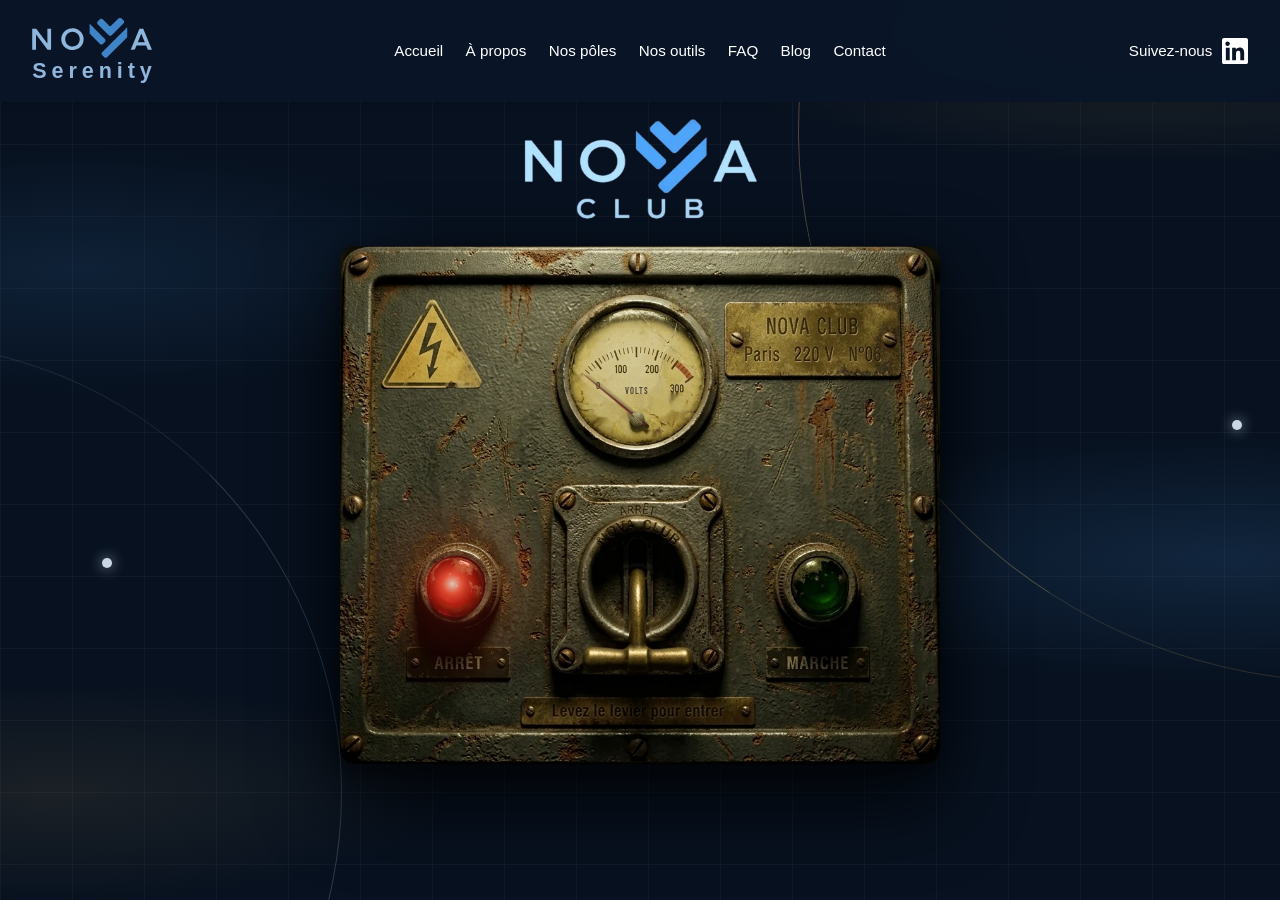
==== commit 5bee8c51: "SEO/GEO : titres, posters vidéo, pages de jeux, sitemap, serveur, images du club en WebP Co-Authored" ====
--- a/club/index.html
+++ b/club/index.html
@@ -8,7 +8,7 @@
 <link rel="icon" type="image/svg+xml" href="../favicon.svg"/>
 <link rel="icon" type="image/png" sizes="32x32" href="../favicon-32x32.png"/>
 <link rel="apple-touch-icon" href="../apple-touch-icon.png"/>
-<meta name="description" content="Le NOVA Club réunit des professionnels du Facility Management, de l'immobilier tertiaire et des services généraux autour de dîners et de rencontres conviviales. Espace réservé aux invités."/>
+<meta name="description" content="Le NOVA Club réunit des professionnels du Facility Management, de l'immobilier tertiaire et des services généraux autour de dîners et rencontres conviviales."/>
 <meta name="robots" content="index, follow, max-image-preview:large"/>
 <link rel="canonical" href="https://www.nova-serenity.fr/club/"/>
 <meta name="theme-color" content="#0a1628"/>
@@ -16,12 +16,12 @@
 <meta property="og:locale" content="fr_FR"/>
 <meta property="og:site_name" content="NOVA Serenity"/>
 <meta property="og:title" content="NOVA Club : le cercle d’échanges de NOVA Serenity"/>
-<meta property="og:description" content="Le NOVA Club réunit des professionnels du Facility Management, de l'immobilier tertiaire et des services généraux autour de dîners et de rencontres conviviales. Espace réservé aux invités."/>
+<meta property="og:description" content="Le NOVA Club réunit des professionnels du Facility Management, de l'immobilier tertiaire et des services généraux autour de dîners et rencontres conviviales."/>
 <meta property="og:url" content="https://www.nova-serenity.fr/club/"/>
 <meta property="og:image" content="https://www.nova-serenity.fr/images/nova-serenity-accueil-conciergerie-evenementiel-conseil.jpg"/>
 <meta name="twitter:card" content="summary_large_image"/>
 <meta name="twitter:title" content="NOVA Club : le cercle d’échanges de NOVA Serenity"/>
-<meta name="twitter:description" content="Le NOVA Club réunit des professionnels du Facility Management, de l'immobilier tertiaire et des services généraux autour de dîners et de rencontres conviviales. Espace réservé aux invités."/>
+<meta name="twitter:description" content="Le NOVA Club réunit des professionnels du Facility Management, de l'immobilier tertiaire et des services généraux autour de dîners et rencontres conviviales."/>
 <meta name="twitter:image" content="https://www.nova-serenity.fr/images/nova-serenity-accueil-conciergerie-evenementiel-conseil.jpg"/>
 <link rel="preconnect" href="https://fonts.googleapis.com">
 <link rel="preconnect" href="https://fonts.gstatic.com" crossorigin>
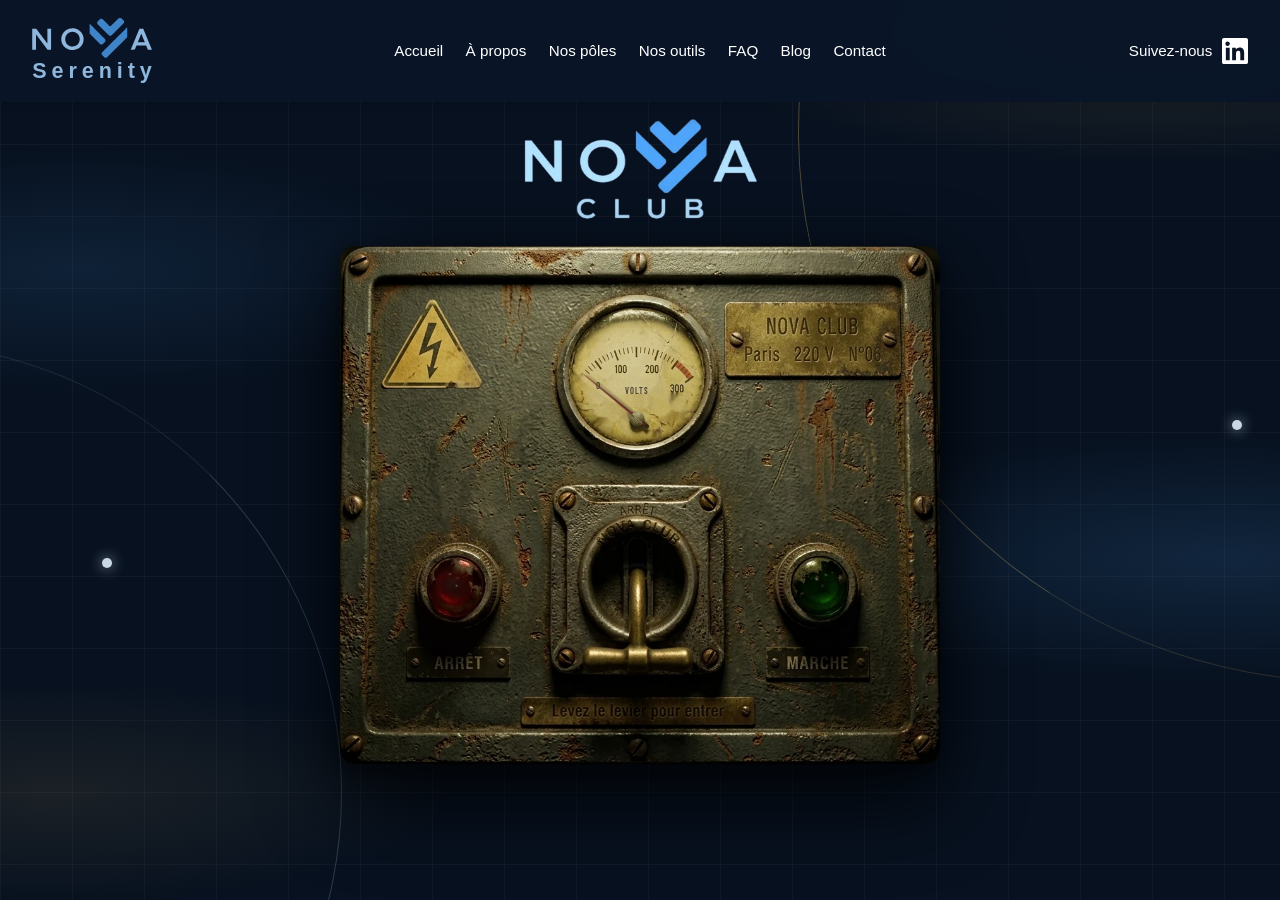
==== commit 59ac4ab7: "Liens relatifs portables (index.html explicite), bandeau INSERT COIN sans retour à la ligne Co-Autho" ====
--- a/club/index.html
+++ b/club/index.html
@@ -120,16 +120,16 @@
 <header class="site-header" id="site-header">
 <nav aria-label="Navigation principale">
 <div class="nav-container">
-<div class="logo"><a href="/" aria-label="NOVA Serenity, page d’accueil"><span class="nova-lockup "><svg class="nl-mark" viewBox="0 0 4452 1482" aria-hidden="true" focusable="false"><use href="#nova-mark"/></svg><svg class="nl-word" viewBox="0 0 4452 860" aria-hidden="true" focusable="false"><text x="8" y="640" textLength="4435" lengthAdjust="spacing" font-size="800" font-weight="600" font-family="Segoe UI, Roboto, Inter, -apple-system, sans-serif" fill="currentColor">Serenity</text></svg></span></a></div>
+<div class="logo"><a href="../index.html" aria-label="NOVA Serenity, page d’accueil"><span class="nova-lockup "><svg class="nl-mark" viewBox="0 0 4452 1482" aria-hidden="true" focusable="false"><use href="#nova-mark"/></svg><svg class="nl-word" viewBox="0 0 4452 860" aria-hidden="true" focusable="false"><text x="8" y="640" textLength="4435" lengthAdjust="spacing" font-size="800" font-weight="600" font-family="Segoe UI, Roboto, Inter, -apple-system, sans-serif" fill="currentColor">Serenity</text></svg></span></a></div>
 <button type="button" class="nav-toggle" aria-expanded="false" aria-controls="menu-principal"><span aria-hidden="true">☰</span><span class="visually-hidden">Ouvrir le menu</span></button>
 <ul class="nav-links" id="menu-principal">
-<li><a href="/">Accueil</a></li>
-<li><a href="/#apropos">À propos</a></li>
-<li><a href="/#poles">Nos pôles</a></li>
-<li><a href="/outils-accueil-conciergerie-nova-store.html">Nos outils</a></li>
-<li><a href="/#faq">FAQ</a></li>
-<li><a href="/blog/">Blog</a></li>
-<li><a href="/#contact">Contact</a></li>
+<li><a href="../index.html">Accueil</a></li>
+<li><a href="../index.html#apropos">À propos</a></li>
+<li><a href="../index.html#poles">Nos pôles</a></li>
+<li><a href="../outils-accueil-conciergerie-nova-store.html">Nos outils</a></li>
+<li><a href="../index.html#faq">FAQ</a></li>
+<li><a href="../blog/index.html">Blog</a></li>
+<li><a href="../index.html#contact">Contact</a></li>
 </ul>
 <a class="nav-linkedin" href="https://www.linkedin.com/company/nova-serenity-group/posts/" target="_blank" rel="noopener" aria-label="Suivez NOVA Serenity sur LinkedIn (nouvel onglet)"><span class="nav-linkedin-text">Suivez-nous</span><svg aria-hidden="true" focusable="false" viewBox="0 0 24 24" width="26" height="26"><path fill="currentColor" d="M20.45 20.45h-3.56v-5.57c0-1.33-.02-3.04-1.85-3.04-1.86 0-2.14 1.45-2.14 2.94v5.67H9.35V9h3.41v1.56h.05c.48-.9 1.64-1.85 3.37-1.85 3.6 0 4.27 2.37 4.27 5.46v6.28zM5.34 7.43a2.07 2.07 0 1 1 0-4.13 2.07 2.07 0 0 1 0 4.13zM7.12 20.45H3.56V9h3.56v11.45zM22.22 0H1.77C.79 0 0 .77 0 1.73v20.54C0 23.23.79 24 1.77 24h20.45c.98 0 1.78-.77 1.78-1.73V1.73C24 .77 23.2 0 22.22 0z"/></svg></a>
 </div>
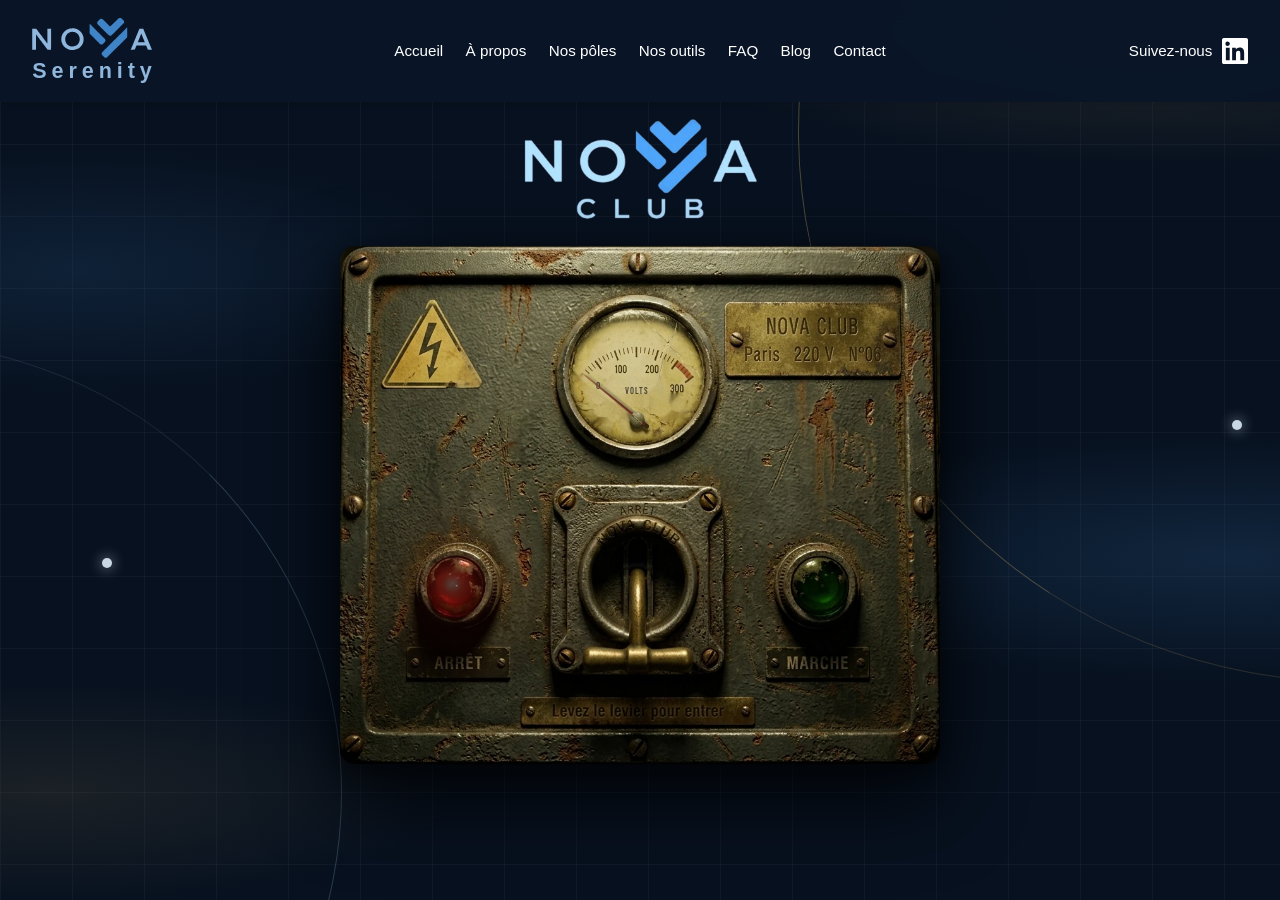
==== commit 4a471a01: "Club : son de la vidéo d'entrée corrigé ; accueil : bloc Nova Play (logo + insert coin) et logo Nova" ====
--- a/club/index.html
+++ b/club/index.html
@@ -808,7 +808,7 @@
       if (actx && actx.state === 'suspended') actx.resume();
     } catch (e) { actx = null; gain = null; }
     // Safari : "débloque" les deux vidéos pendant le geste (le son du néon est muet au début), puis les remet à zéro
-    cine.volume = 0;
+    cine.volume = gain ? 1 : 0;                   // avec Web Audio, c'est le gain qui fait les fondus : le volume de l'élément doit rester à 1
     [cine, neon].forEach(v => {
       v.muted = false;
       const p = v.play();
